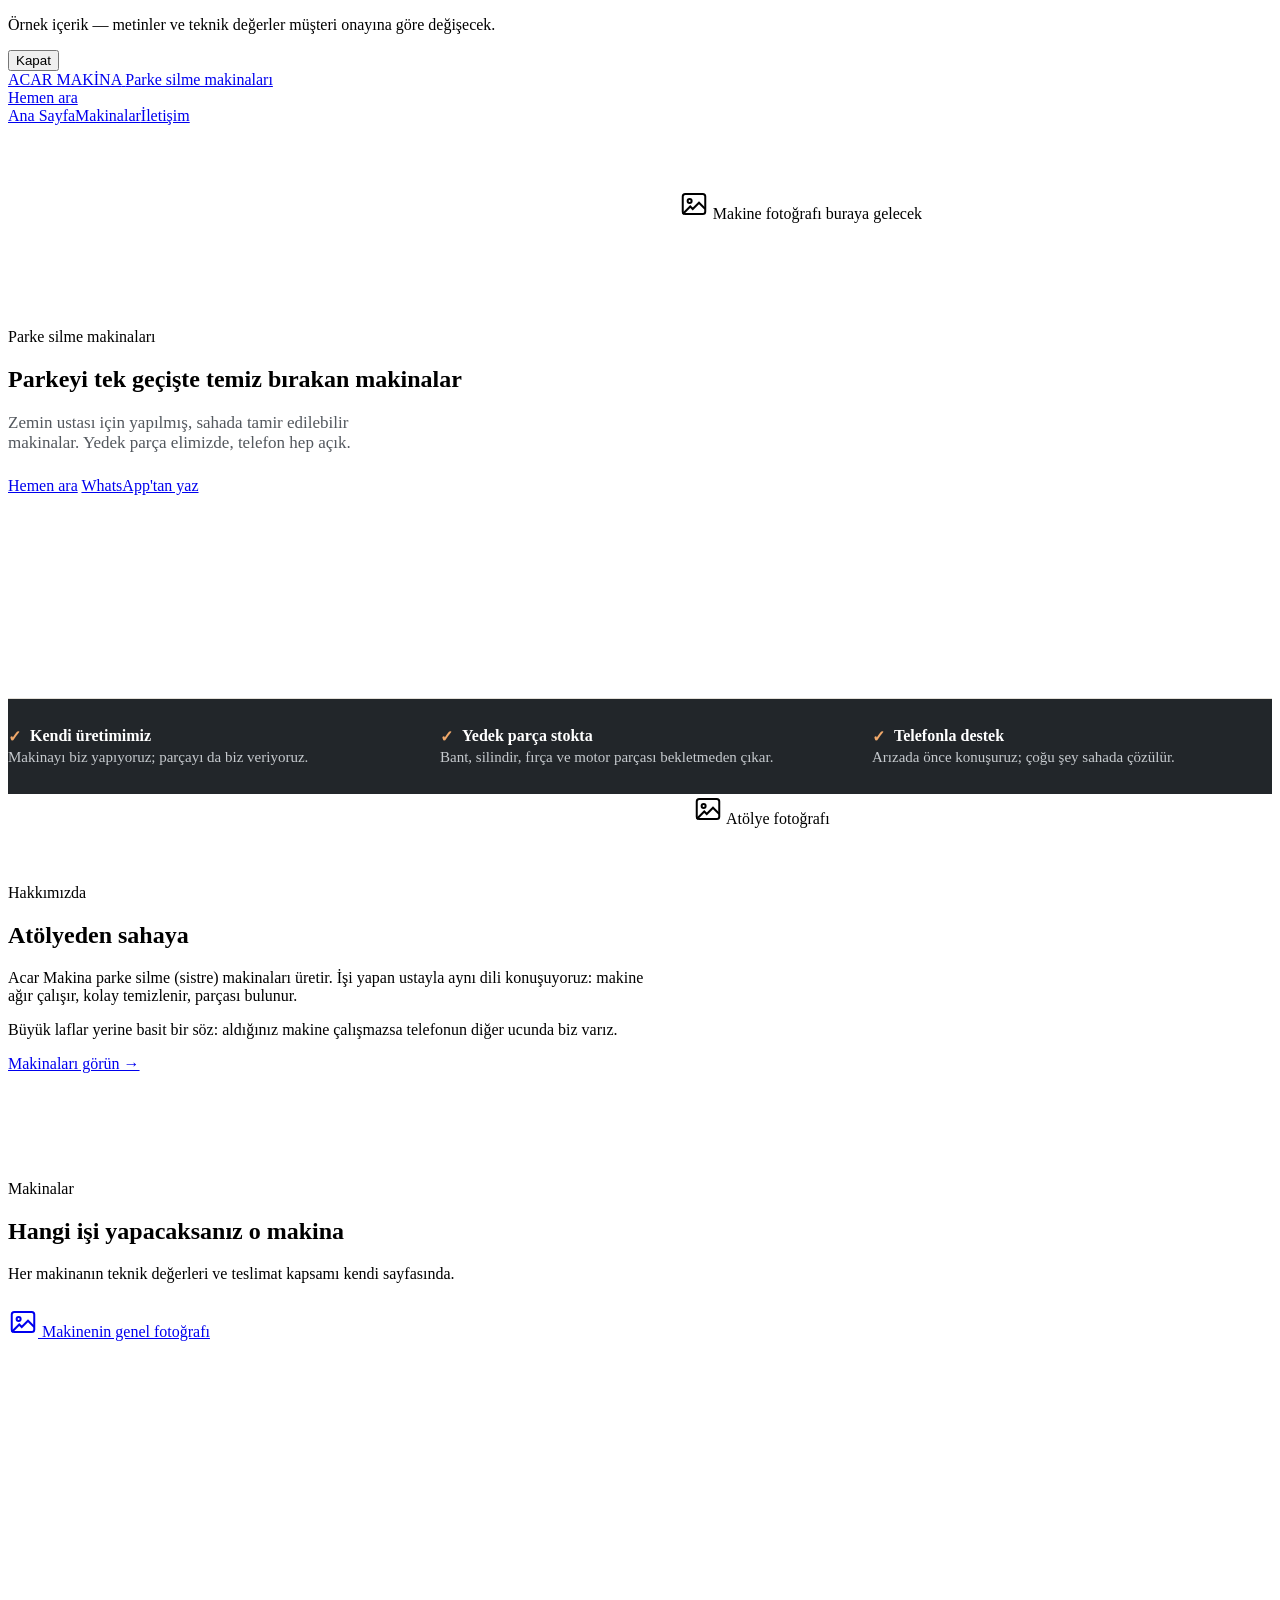
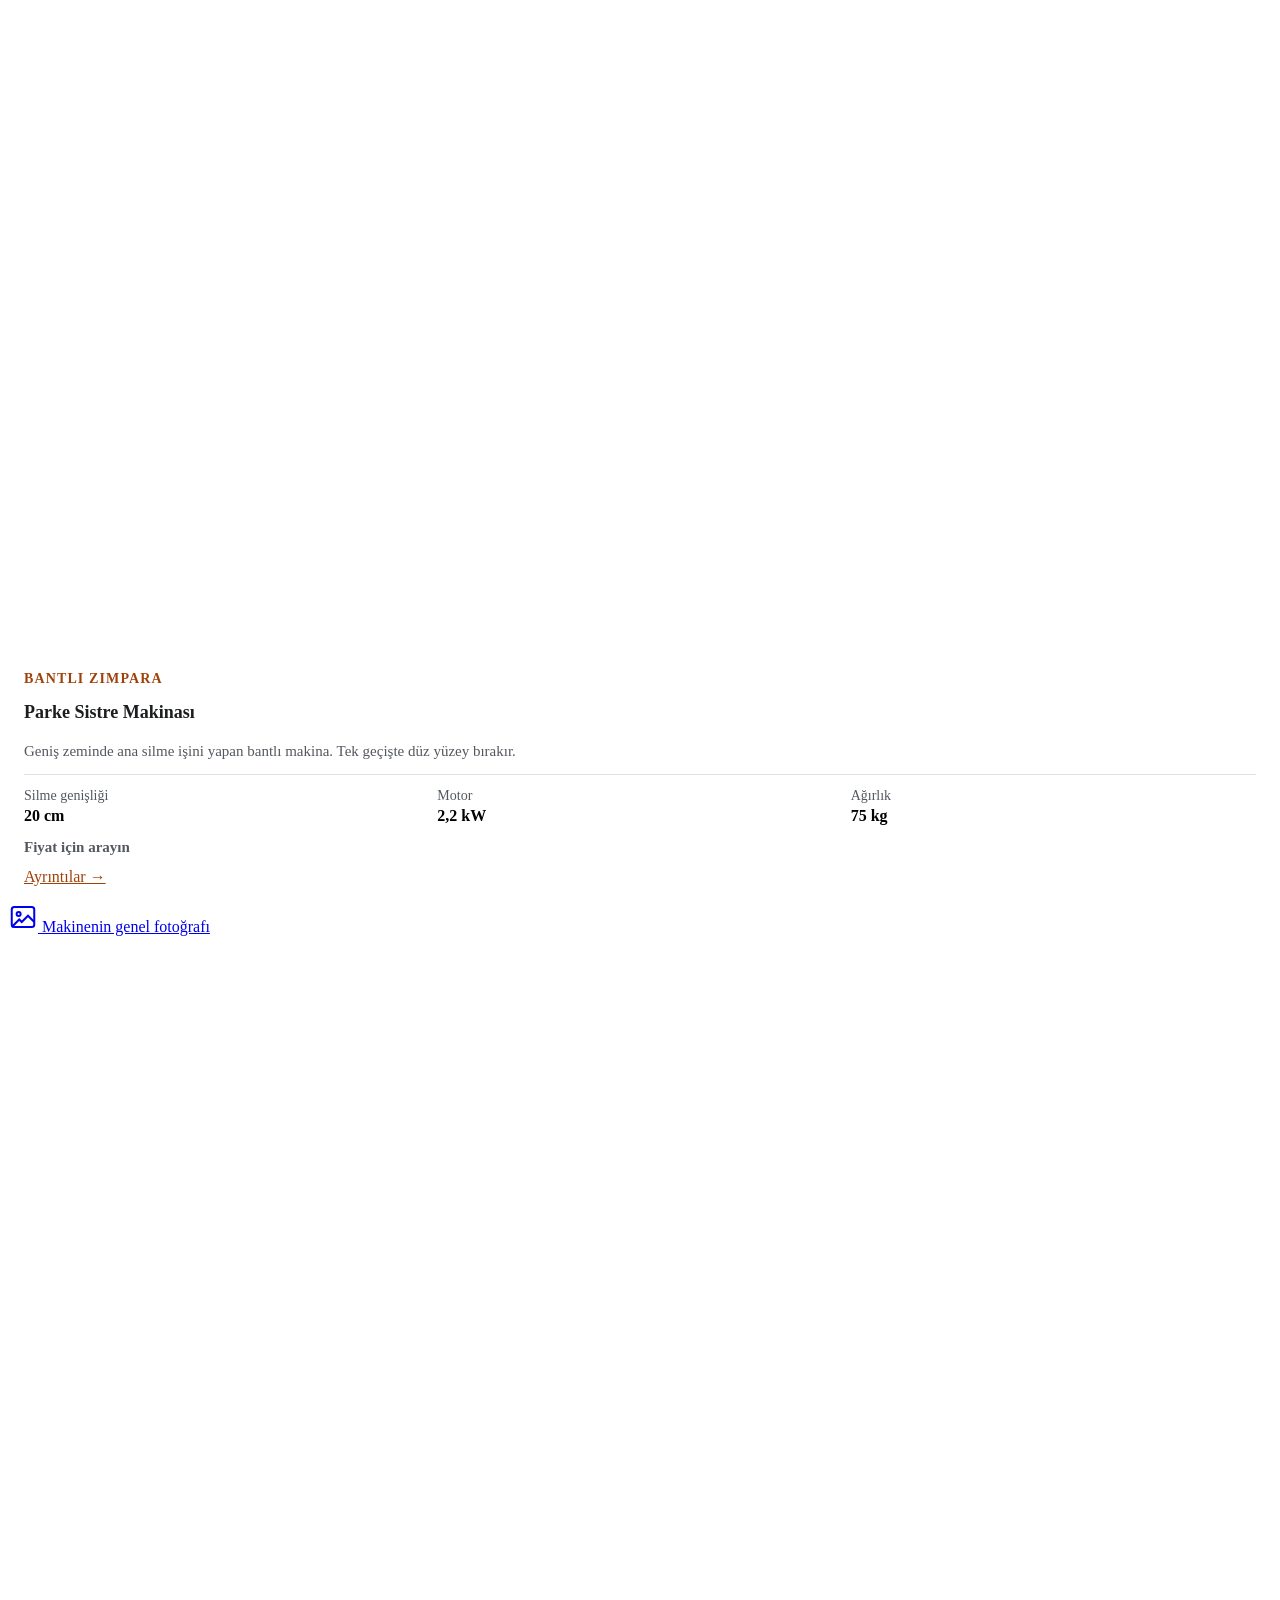
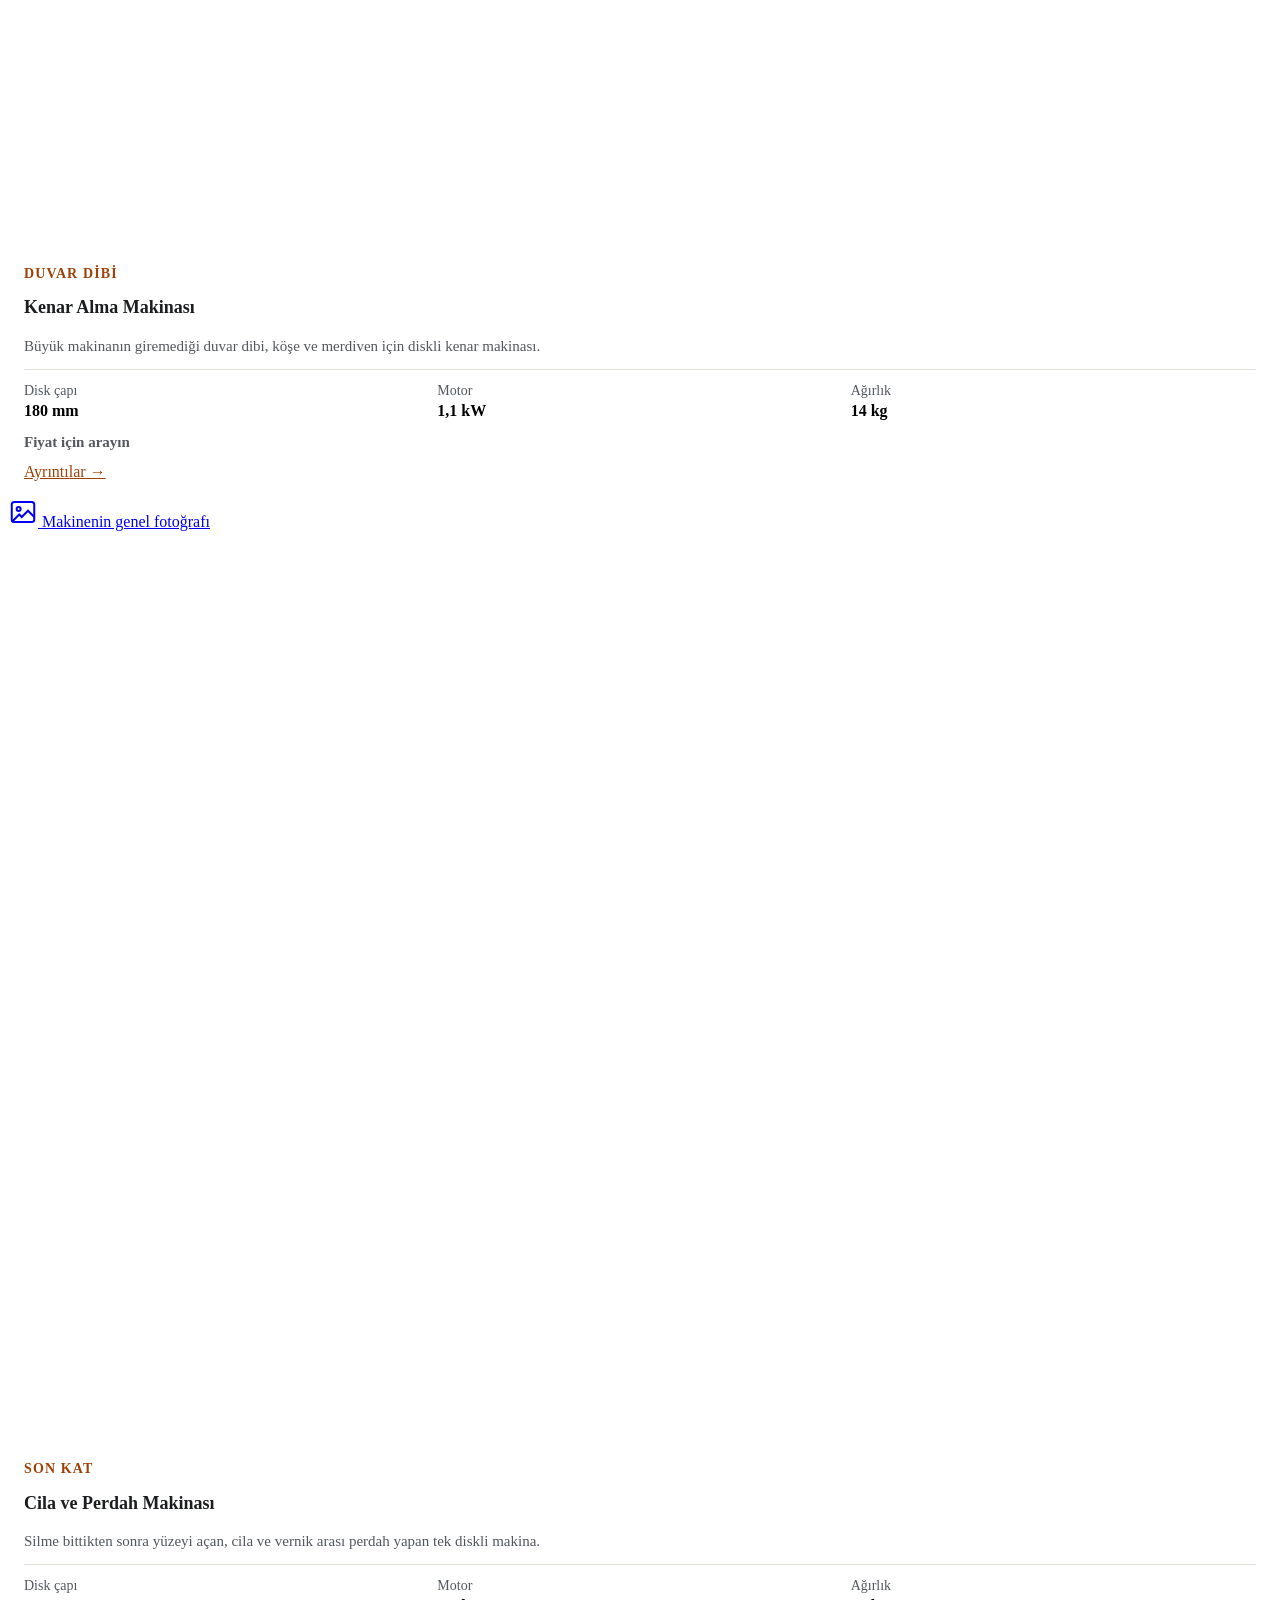
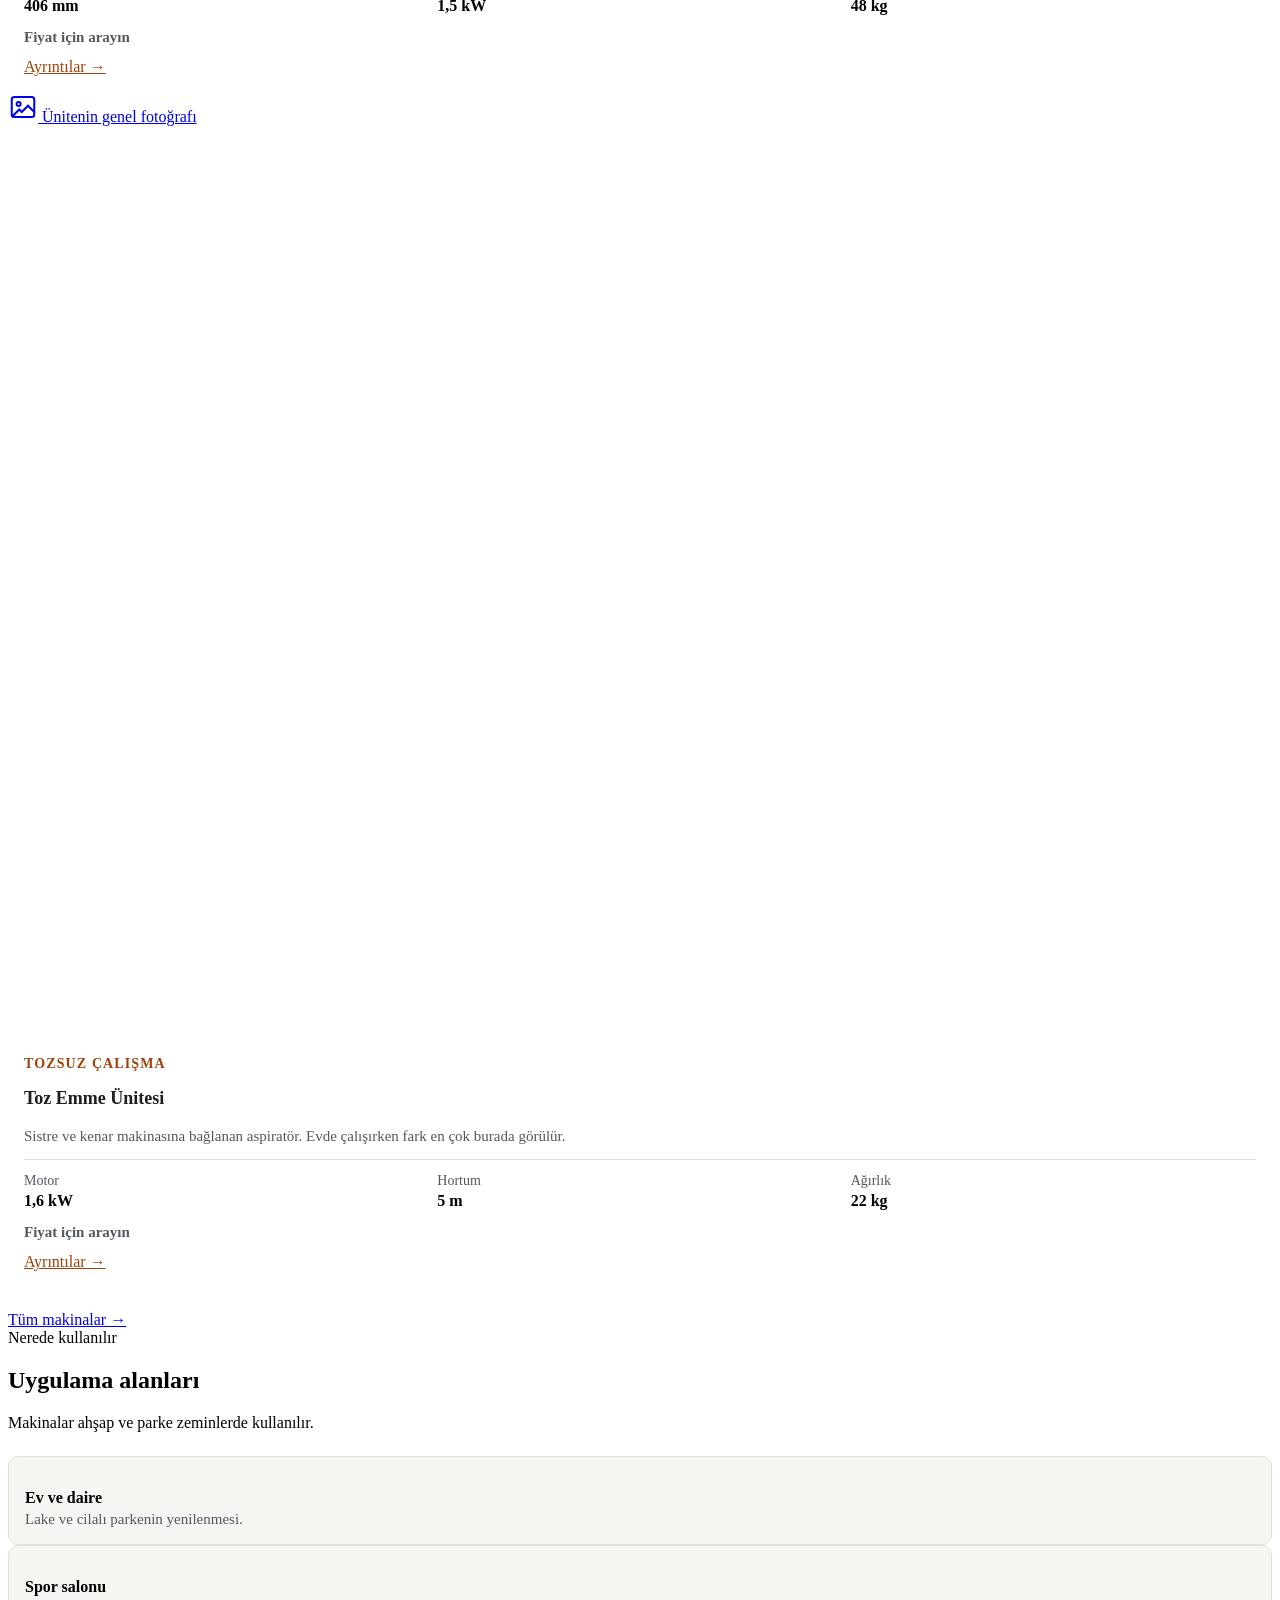
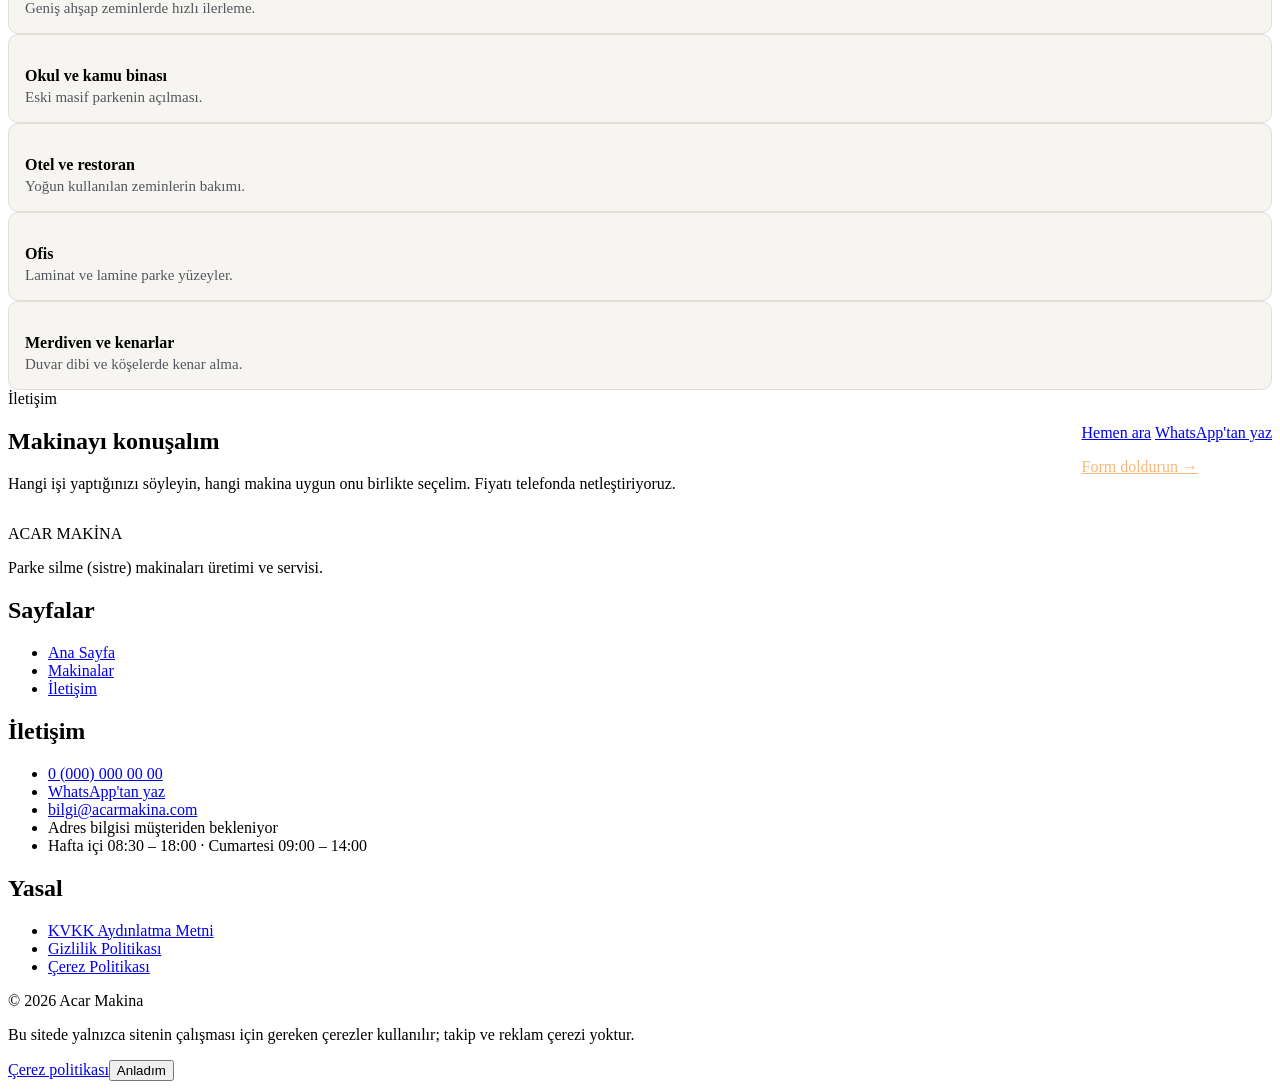
==== index.html @ 5d9ea03e "Acar Makina tanitim sitesi - ilk onizleme" ====
<!DOCTYPE html><html lang="tr"> <head><meta charset="utf-8"><meta name="viewport" content="width=device-width, initial-scale=1"><title>Parke Silme (Sistre) Makinaları | Acar Makina</title><meta name="description" content="Acar Makina parke silme, kenar alma ve cila makinaları üretir. Makinaları görün, teklif için arayın."><link rel="canonical" href="https://demirselman58.github.io/acar-onizleme/"><meta name="theme-color" content="#22262a"><meta name="robots" content="noindex, nofollow"><meta property="og:type" content="website"><meta property="og:site_name" content="Acar Makina"><meta property="og:title" content="Parke Silme (Sistre) Makinaları | Acar Makina"><meta property="og:description" content="Acar Makina parke silme, kenar alma ve cila makinaları üretir. Makinaları görün, teklif için arayın."><meta property="og:url" content="https://demirselman58.github.io/acar-onizleme/"><meta property="og:locale" content="tr_TR"><meta property="og:image" content="https://demirselman58.github.io/acar-onizleme/gorseller/og-acar-makina.png"><meta name="twitter:card" content="summary_large_image"><style>:root{--zemin:#f6f5f2;--yuzey:#ffffff;--metin:#1b1d1f;--metin-soluk:#53585e;--koyu:#22262a;--koyu-acik:#343a40;--aksan:#c25511;--aksan-koyu:#9e4209;--cizgi:#e3dfd8;--yer-tutucu:#e8e5df;--yer-tutucu-metin:#8b8780;--yazi-govde:system-ui, -apple-system, 'Segoe UI', Roboto, 'Helvetica Neue', Arial, sans-serif;--yazi-baslik:system-ui, -apple-system, 'Segoe UI', Roboto, 'Helvetica Neue', Arial, sans-serif;--yazi-boyut:16px;--yuvarlatma:10px}</style><link rel="stylesheet" href="/acar-onizleme/_astro/iletisim.CHczT031.css">
<style>.hero[data-astro-cid-j7pv25f6]{background:var(--yuzey);border-bottom:1px solid var(--cizgi)}.hero__ic[data-astro-cid-j7pv25f6]{display:grid;gap:24px;padding-block:32px}.hero__metin[data-astro-cid-j7pv25f6]{align-self:center}.hero__aciklama[data-astro-cid-j7pv25f6]{font-size:1.0625rem;color:var(--metin-soluk);max-width:46ch;margin-bottom:24px}@media(min-width:860px){.hero__ic[data-astro-cid-j7pv25f6]{grid-template-columns:1.05fr 1fr;gap:48px;padding-block:64px;align-items:center}}.guven[data-astro-cid-j7pv25f6]{background:var(--koyu);color:#fff}.guven__ic[data-astro-cid-j7pv25f6]{display:grid;gap:20px;padding-block:28px}@media(min-width:760px){.guven__ic[data-astro-cid-j7pv25f6]{grid-template-columns:repeat(3,1fr);gap:32px}}.guven__oge[data-astro-cid-j7pv25f6] p[data-astro-cid-j7pv25f6]{margin:0;font-size:.9375rem;color:#c6cace}.guven__baslik[data-astro-cid-j7pv25f6]{font-size:1rem;margin:0 0 4px;color:#fff;padding-left:22px;position:relative}.guven__baslik[data-astro-cid-j7pv25f6]:before{content:"✓";position:absolute;left:0;color:#f0a86a}.hakkimizda[data-astro-cid-j7pv25f6]{display:grid;gap:24px}@media(min-width:860px){.hakkimizda[data-astro-cid-j7pv25f6]{grid-template-columns:1.1fr 1fr;gap:48px;align-items:center}}.bolum__izgara[data-astro-cid-j7pv25f6]{margin-top:24px}.bolum__alt-link[data-astro-cid-j7pv25f6]{margin-top:24px;margin-bottom:0}.uygulama__oge[data-astro-cid-j7pv25f6]{background:var(--zemin);border:1px solid var(--cizgi);border-radius:var(--yuvarlatma);padding:16px}.uygulama__oge[data-astro-cid-j7pv25f6] h3[data-astro-cid-j7pv25f6]{font-size:1rem;margin-bottom:4px}.uygulama__oge[data-astro-cid-j7pv25f6] p[data-astro-cid-j7pv25f6]{margin:0;font-size:.9375rem;color:var(--metin-soluk)}.iletisim-blok[data-astro-cid-j7pv25f6]{display:grid;gap:24px}@media(min-width:860px){.iletisim-blok[data-astro-cid-j7pv25f6]{grid-template-columns:1fr auto;gap:40px;align-items:center}}.iletisim-blok__form[data-astro-cid-j7pv25f6]{margin:16px 0 0}.iletisim-blok__form[data-astro-cid-j7pv25f6] .metin-link[data-astro-cid-j7pv25f6]{color:#f6b87c}
.urun-kart[data-astro-cid-xjtlphgg]{display:flex;flex-direction:column;height:100%}.urun-kart__baglanti[data-astro-cid-xjtlphgg]{display:block}.urun-kart__gorsel[data-astro-cid-xjtlphgg]{border-radius:0}.urun-kart__ic[data-astro-cid-xjtlphgg]{display:flex;flex-direction:column;flex:1;padding:16px}.urun-kart__etiket[data-astro-cid-xjtlphgg]{margin:0 0 4px;font-size:.875rem;font-weight:700;letter-spacing:.08em;text-transform:uppercase;color:var(--aksan-koyu)}.urun-kart__ad[data-astro-cid-xjtlphgg]{font-size:1.125rem;margin:0 0 8px}.urun-kart__ad[data-astro-cid-xjtlphgg] a[data-astro-cid-xjtlphgg]{display:inline-flex;align-items:center;min-height:44px;color:var(--metin);text-decoration:none}.urun-kart__ad[data-astro-cid-xjtlphgg] a[data-astro-cid-xjtlphgg]:hover{color:var(--aksan-koyu)}.urun-kart__ozet[data-astro-cid-xjtlphgg]{font-size:.9375rem;color:var(--metin-soluk);margin:0 0 14px}.urun-kart__degerler[data-astro-cid-xjtlphgg]{display:grid;grid-template-columns:repeat(3,1fr);gap:8px;margin:0 0 14px;padding-top:12px;border-top:1px solid var(--cizgi)}.urun-kart__degerler[data-astro-cid-xjtlphgg] dt[data-astro-cid-xjtlphgg]{font-size:.875rem;color:var(--metin-soluk);line-height:1.3}.urun-kart__degerler[data-astro-cid-xjtlphgg] dd[data-astro-cid-xjtlphgg]{margin:2px 0 0;font-size:1rem;font-weight:700}.urun-kart__fiyat[data-astro-cid-xjtlphgg]{margin:0 0 12px;font-size:.9375rem;font-weight:700;color:var(--metin-soluk)}.urun-kart__detay[data-astro-cid-xjtlphgg]{margin-top:auto;align-self:flex-start;color:var(--aksan-koyu)}
</style></head> <body> <div class="onizleme" id="onizleme-uyarisi" data-astro-cid-flmsglvj><div class="kutu onizleme__ic" data-astro-cid-flmsglvj><p data-astro-cid-flmsglvj>Örnek içerik — metinler ve teknik değerler müşteri onayına göre değişecek.</p><button type="button" class="onizleme__kapat" aria-label="Uyarıyı kapat" data-kapat data-astro-cid-flmsglvj>Kapat</button></div></div><script type="module">const e=document.getElementById("onizleme-uyarisi");e?.querySelector("[data-kapat]")?.addEventListener("click",()=>e.remove());</script> <header class="ust" data-astro-cid-lsjderui> <div class="kutu ust__ic" data-astro-cid-lsjderui> <a class="marka" href="/acar-onizleme/" data-astro-cid-lsjderui> <span class="marka__ad" data-astro-cid-lsjderui>ACAR MAKİNA</span> <span class="marka__alt" data-astro-cid-lsjderui>Parke silme makinaları</span> </a> <div class="ust__cta" data-astro-cid-lsjderui> <a class="btn btn--birincil btn--kucuk" href="tel:+900000000000">Hemen ara</a> </div> <nav class="gezinme" aria-label="Menü" data-astro-cid-lsjderui> <a href="/acar-onizleme/" class="gezinme__link gezinme__link--aktif" aria-current="page" data-astro-cid-lsjderui>Ana Sayfa</a><a href="/acar-onizleme/urunler/" class="gezinme__link" data-astro-cid-lsjderui>Makinalar</a><a href="/acar-onizleme/iletisim/" class="gezinme__link" data-astro-cid-lsjderui>İletişim</a> </nav> </div> </header>  <main id="icerik">   <section class="hero" data-astro-cid-j7pv25f6> <div class="kutu hero__ic" data-astro-cid-j7pv25f6> <div class="hero__metin" data-astro-cid-j7pv25f6> <span class="ust-etiket" data-astro-cid-j7pv25f6>Parke silme makinaları</span> <h1 data-astro-cid-j7pv25f6>Parkeyi tek geçişte temiz bırakan makinalar</h1> <p class="hero__aciklama" data-astro-cid-j7pv25f6>Zemin ustası için yapılmış, sahada tamir edilebilir makinalar. Yedek parça elimizde, telefon hep açık.</p> <div class="btn-grup" data-astro-cid-j7pv25f6> <a class="btn btn--birincil" href="tel:+900000000000">Hemen ara</a> <a class="btn btn--ikincil" href="https://wa.me/900000000000?text=Merhaba%2C%20makinalar%20hakk%C4%B1nda%20bilgi%20almak%20istiyorum." target="_blank" rel="noopener noreferrer">WhatsApp&#39;tan yaz</a> </div> </div> <div class="gorsel-cerceve hero__gorsel" style="aspect-ratio: 4 / 3;"> <div class="yer-tutucu" role="img" aria-label="Acar Makina parke silme makinası"> <svg width="30" height="30" viewBox="0 0 24 24" fill="none" stroke="currentColor" stroke-width="1.6" aria-hidden="true"> <rect x="3" y="4" width="18" height="16" rx="2"></rect> <circle cx="8.5" cy="9.5" r="1.6"></circle> <path d="M21 16l-5-5-5 5-2-2-6 6"></path> </svg> <span>Makine fotoğrafı buraya gelecek</span> </div> </div> </div> </section>  <section class="guven" data-astro-cid-j7pv25f6> <div class="kutu guven__ic" data-astro-cid-j7pv25f6> <div class="guven__oge" data-astro-cid-j7pv25f6> <h2 class="guven__baslik" data-astro-cid-j7pv25f6>Kendi üretimimiz</h2> <p data-astro-cid-j7pv25f6>Makinayı biz yapıyoruz; parçayı da biz veriyoruz.</p> </div><div class="guven__oge" data-astro-cid-j7pv25f6> <h2 class="guven__baslik" data-astro-cid-j7pv25f6>Yedek parça stokta</h2> <p data-astro-cid-j7pv25f6>Bant, silindir, fırça ve motor parçası bekletmeden çıkar.</p> </div><div class="guven__oge" data-astro-cid-j7pv25f6> <h2 class="guven__baslik" data-astro-cid-j7pv25f6>Telefonla destek</h2> <p data-astro-cid-j7pv25f6>Arızada önce konuşuruz; çoğu şey sahada çözülür.</p> </div> </div> </section>  <section class="bolum bolum--yuzey" id="hakkimizda" data-astro-cid-j7pv25f6> <div class="kutu hakkimizda" data-astro-cid-j7pv25f6> <div data-astro-cid-j7pv25f6> <span class="ust-etiket" data-astro-cid-j7pv25f6>Hakkımızda</span> <h2 data-astro-cid-j7pv25f6>Atölyeden sahaya</h2> <p class="bolum-metin" data-astro-cid-j7pv25f6>Acar Makina parke silme (sistre) makinaları üretir. İşi yapan ustayla aynı dili konuşuyoruz: makine ağır çalışır, kolay temizlenir, parçası bulunur.</p><p class="bolum-metin" data-astro-cid-j7pv25f6>Büyük laflar yerine basit bir söz: aldığınız makine çalışmazsa telefonun diğer ucunda biz varız.</p> <p data-astro-cid-j7pv25f6><a class="metin-link" href="/acar-onizleme/urunler/" data-astro-cid-j7pv25f6>Makinaları görün →</a></p> </div> <div class="gorsel-cerceve " style="aspect-ratio: 3 / 2;"> <div class="yer-tutucu" role="img" aria-label="Acar Makina atölyesi"> <svg width="30" height="30" viewBox="0 0 24 24" fill="none" stroke="currentColor" stroke-width="1.6" aria-hidden="true"> <rect x="3" y="4" width="18" height="16" rx="2"></rect> <circle cx="8.5" cy="9.5" r="1.6"></circle> <path d="M21 16l-5-5-5 5-2-2-6 6"></path> </svg> <span>Atölye fotoğrafı</span> </div> </div> </div> </section>  <section class="bolum" id="makinalar" data-astro-cid-j7pv25f6> <div class="kutu" data-astro-cid-j7pv25f6> <span class="ust-etiket" data-astro-cid-j7pv25f6>Makinalar</span> <h2 data-astro-cid-j7pv25f6>Hangi işi yapacaksanız o makina</h2> <p class="bolum-metin" data-astro-cid-j7pv25f6>Her makinanın teknik değerleri ve teslimat kapsamı kendi sayfasında.</p> <div class="izgara izgara--3 bolum__izgara" data-astro-cid-j7pv25f6> <article class="kart urun-kart" data-astro-cid-xjtlphgg> <a class="urun-kart__baglanti" href="/acar-onizleme/urunler/parke-sistre-makinasi/" aria-label="Parke Sistre Makinası — Ayrıntılar" data-astro-cid-xjtlphgg> <div class="gorsel-cerceve urun-kart__gorsel" style="aspect-ratio: 4 / 3;"> <div class="yer-tutucu" role="img" aria-label="Parke sistre makinası genel görünüm"> <svg width="30" height="30" viewBox="0 0 24 24" fill="none" stroke="currentColor" stroke-width="1.6" aria-hidden="true"> <rect x="3" y="4" width="18" height="16" rx="2"></rect> <circle cx="8.5" cy="9.5" r="1.6"></circle> <path d="M21 16l-5-5-5 5-2-2-6 6"></path> </svg> <span>Makinenin genel fotoğrafı</span> </div> </div> </a> <div class="urun-kart__ic" data-astro-cid-xjtlphgg> <p class="urun-kart__etiket" data-astro-cid-xjtlphgg>Bantlı zımpara</p> <h3 class="urun-kart__ad" data-astro-cid-xjtlphgg> <a href="/acar-onizleme/urunler/parke-sistre-makinasi/" data-astro-cid-xjtlphgg>Parke Sistre Makinası</a> </h3> <p class="urun-kart__ozet" data-astro-cid-xjtlphgg>Geniş zeminde ana silme işini yapan bantlı makina. Tek geçişte düz yüzey bırakır.</p> <dl class="urun-kart__degerler" data-astro-cid-xjtlphgg> <div data-astro-cid-xjtlphgg> <dt data-astro-cid-xjtlphgg>Silme genişliği</dt> <dd data-astro-cid-xjtlphgg>20 cm</dd> </div><div data-astro-cid-xjtlphgg> <dt data-astro-cid-xjtlphgg>Motor</dt> <dd data-astro-cid-xjtlphgg>2,2 kW</dd> </div><div data-astro-cid-xjtlphgg> <dt data-astro-cid-xjtlphgg>Ağırlık</dt> <dd data-astro-cid-xjtlphgg>75 kg</dd> </div> </dl> <p class="urun-kart__fiyat" data-astro-cid-xjtlphgg> Fiyat için arayın </p> <a class="metin-link urun-kart__detay" href="/acar-onizleme/urunler/parke-sistre-makinasi/" data-astro-cid-xjtlphgg>Ayrıntılar →</a> </div> </article> <article class="kart urun-kart" data-astro-cid-xjtlphgg> <a class="urun-kart__baglanti" href="/acar-onizleme/urunler/kenar-alma-makinasi/" aria-label="Kenar Alma Makinası — Ayrıntılar" data-astro-cid-xjtlphgg> <div class="gorsel-cerceve urun-kart__gorsel" style="aspect-ratio: 4 / 3;"> <div class="yer-tutucu" role="img" aria-label="Kenar alma makinası genel görünüm"> <svg width="30" height="30" viewBox="0 0 24 24" fill="none" stroke="currentColor" stroke-width="1.6" aria-hidden="true"> <rect x="3" y="4" width="18" height="16" rx="2"></rect> <circle cx="8.5" cy="9.5" r="1.6"></circle> <path d="M21 16l-5-5-5 5-2-2-6 6"></path> </svg> <span>Makinenin genel fotoğrafı</span> </div> </div> </a> <div class="urun-kart__ic" data-astro-cid-xjtlphgg> <p class="urun-kart__etiket" data-astro-cid-xjtlphgg>Duvar dibi</p> <h3 class="urun-kart__ad" data-astro-cid-xjtlphgg> <a href="/acar-onizleme/urunler/kenar-alma-makinasi/" data-astro-cid-xjtlphgg>Kenar Alma Makinası</a> </h3> <p class="urun-kart__ozet" data-astro-cid-xjtlphgg>Büyük makinanın giremediği duvar dibi, köşe ve merdiven için diskli kenar makinası.</p> <dl class="urun-kart__degerler" data-astro-cid-xjtlphgg> <div data-astro-cid-xjtlphgg> <dt data-astro-cid-xjtlphgg>Disk çapı</dt> <dd data-astro-cid-xjtlphgg>180 mm</dd> </div><div data-astro-cid-xjtlphgg> <dt data-astro-cid-xjtlphgg>Motor</dt> <dd data-astro-cid-xjtlphgg>1,1 kW</dd> </div><div data-astro-cid-xjtlphgg> <dt data-astro-cid-xjtlphgg>Ağırlık</dt> <dd data-astro-cid-xjtlphgg>14 kg</dd> </div> </dl> <p class="urun-kart__fiyat" data-astro-cid-xjtlphgg> Fiyat için arayın </p> <a class="metin-link urun-kart__detay" href="/acar-onizleme/urunler/kenar-alma-makinasi/" data-astro-cid-xjtlphgg>Ayrıntılar →</a> </div> </article> <article class="kart urun-kart" data-astro-cid-xjtlphgg> <a class="urun-kart__baglanti" href="/acar-onizleme/urunler/cila-perdah-makinasi/" aria-label="Cila ve Perdah Makinası — Ayrıntılar" data-astro-cid-xjtlphgg> <div class="gorsel-cerceve urun-kart__gorsel" style="aspect-ratio: 4 / 3;"> <div class="yer-tutucu" role="img" aria-label="Cila ve perdah makinası genel görünüm"> <svg width="30" height="30" viewBox="0 0 24 24" fill="none" stroke="currentColor" stroke-width="1.6" aria-hidden="true"> <rect x="3" y="4" width="18" height="16" rx="2"></rect> <circle cx="8.5" cy="9.5" r="1.6"></circle> <path d="M21 16l-5-5-5 5-2-2-6 6"></path> </svg> <span>Makinenin genel fotoğrafı</span> </div> </div> </a> <div class="urun-kart__ic" data-astro-cid-xjtlphgg> <p class="urun-kart__etiket" data-astro-cid-xjtlphgg>Son kat</p> <h3 class="urun-kart__ad" data-astro-cid-xjtlphgg> <a href="/acar-onizleme/urunler/cila-perdah-makinasi/" data-astro-cid-xjtlphgg>Cila ve Perdah Makinası</a> </h3> <p class="urun-kart__ozet" data-astro-cid-xjtlphgg>Silme bittikten sonra yüzeyi açan, cila ve vernik arası perdah yapan tek diskli makina.</p> <dl class="urun-kart__degerler" data-astro-cid-xjtlphgg> <div data-astro-cid-xjtlphgg> <dt data-astro-cid-xjtlphgg>Disk çapı</dt> <dd data-astro-cid-xjtlphgg>406 mm</dd> </div><div data-astro-cid-xjtlphgg> <dt data-astro-cid-xjtlphgg>Motor</dt> <dd data-astro-cid-xjtlphgg>1,5 kW</dd> </div><div data-astro-cid-xjtlphgg> <dt data-astro-cid-xjtlphgg>Ağırlık</dt> <dd data-astro-cid-xjtlphgg>48 kg</dd> </div> </dl> <p class="urun-kart__fiyat" data-astro-cid-xjtlphgg> Fiyat için arayın </p> <a class="metin-link urun-kart__detay" href="/acar-onizleme/urunler/cila-perdah-makinasi/" data-astro-cid-xjtlphgg>Ayrıntılar →</a> </div> </article> <article class="kart urun-kart" data-astro-cid-xjtlphgg> <a class="urun-kart__baglanti" href="/acar-onizleme/urunler/toz-emme-unitesi/" aria-label="Toz Emme Ünitesi — Ayrıntılar" data-astro-cid-xjtlphgg> <div class="gorsel-cerceve urun-kart__gorsel" style="aspect-ratio: 4 / 3;"> <div class="yer-tutucu" role="img" aria-label="Toz emme ünitesi genel görünüm"> <svg width="30" height="30" viewBox="0 0 24 24" fill="none" stroke="currentColor" stroke-width="1.6" aria-hidden="true"> <rect x="3" y="4" width="18" height="16" rx="2"></rect> <circle cx="8.5" cy="9.5" r="1.6"></circle> <path d="M21 16l-5-5-5 5-2-2-6 6"></path> </svg> <span>Ünitenin genel fotoğrafı</span> </div> </div> </a> <div class="urun-kart__ic" data-astro-cid-xjtlphgg> <p class="urun-kart__etiket" data-astro-cid-xjtlphgg>Tozsuz çalışma</p> <h3 class="urun-kart__ad" data-astro-cid-xjtlphgg> <a href="/acar-onizleme/urunler/toz-emme-unitesi/" data-astro-cid-xjtlphgg>Toz Emme Ünitesi</a> </h3> <p class="urun-kart__ozet" data-astro-cid-xjtlphgg>Sistre ve kenar makinasına bağlanan aspiratör. Evde çalışırken fark en çok burada görülür.</p> <dl class="urun-kart__degerler" data-astro-cid-xjtlphgg> <div data-astro-cid-xjtlphgg> <dt data-astro-cid-xjtlphgg>Motor</dt> <dd data-astro-cid-xjtlphgg>1,6 kW</dd> </div><div data-astro-cid-xjtlphgg> <dt data-astro-cid-xjtlphgg>Hortum</dt> <dd data-astro-cid-xjtlphgg>5 m</dd> </div><div data-astro-cid-xjtlphgg> <dt data-astro-cid-xjtlphgg>Ağırlık</dt> <dd data-astro-cid-xjtlphgg>22 kg</dd> </div> </dl> <p class="urun-kart__fiyat" data-astro-cid-xjtlphgg> Fiyat için arayın </p> <a class="metin-link urun-kart__detay" href="/acar-onizleme/urunler/toz-emme-unitesi/" data-astro-cid-xjtlphgg>Ayrıntılar →</a> </div> </article>  </div> <p class="bolum__alt-link" data-astro-cid-j7pv25f6> <a class="metin-link" href="/acar-onizleme/urunler/" data-astro-cid-j7pv25f6>Tüm makinalar →</a> </p> </div> </section>  <section class="bolum bolum--yuzey" id="uygulama" data-astro-cid-j7pv25f6> <div class="kutu" data-astro-cid-j7pv25f6> <span class="ust-etiket" data-astro-cid-j7pv25f6>Nerede kullanılır</span> <h2 data-astro-cid-j7pv25f6>Uygulama alanları</h2> <p class="bolum-metin" data-astro-cid-j7pv25f6>Makinalar ahşap ve parke zeminlerde kullanılır.</p> <div class="izgara izgara--3 bolum__izgara" data-astro-cid-j7pv25f6> <div class="uygulama__oge" data-astro-cid-j7pv25f6> <h3 data-astro-cid-j7pv25f6>Ev ve daire</h3> <p data-astro-cid-j7pv25f6>Lake ve cilalı parkenin yenilenmesi.</p> </div><div class="uygulama__oge" data-astro-cid-j7pv25f6> <h3 data-astro-cid-j7pv25f6>Spor salonu</h3> <p data-astro-cid-j7pv25f6>Geniş ahşap zeminlerde hızlı ilerleme.</p> </div><div class="uygulama__oge" data-astro-cid-j7pv25f6> <h3 data-astro-cid-j7pv25f6>Okul ve kamu binası</h3> <p data-astro-cid-j7pv25f6>Eski masif parkenin açılması.</p> </div><div class="uygulama__oge" data-astro-cid-j7pv25f6> <h3 data-astro-cid-j7pv25f6>Otel ve restoran</h3> <p data-astro-cid-j7pv25f6>Yoğun kullanılan zeminlerin bakımı.</p> </div><div class="uygulama__oge" data-astro-cid-j7pv25f6> <h3 data-astro-cid-j7pv25f6>Ofis</h3> <p data-astro-cid-j7pv25f6>Laminat ve lamine parke yüzeyler.</p> </div><div class="uygulama__oge" data-astro-cid-j7pv25f6> <h3 data-astro-cid-j7pv25f6>Merdiven ve kenarlar</h3> <p data-astro-cid-j7pv25f6>Duvar dibi ve köşelerde kenar alma.</p> </div> </div> </div> </section>  <section class="bolum bolum--koyu" id="iletisim" data-astro-cid-j7pv25f6> <div class="kutu iletisim-blok" data-astro-cid-j7pv25f6> <div data-astro-cid-j7pv25f6> <span class="ust-etiket" data-astro-cid-j7pv25f6>İletişim</span> <h2 data-astro-cid-j7pv25f6>Makinayı konuşalım</h2> <p class="bolum-metin" data-astro-cid-j7pv25f6>Hangi işi yaptığınızı söyleyin, hangi makina uygun onu birlikte seçelim. Fiyatı telefonda netleştiriyoruz.</p> </div> <div data-astro-cid-j7pv25f6> <div class="btn-grup" data-astro-cid-j7pv25f6> <a class="btn btn--birincil" href="tel:+900000000000">Hemen ara</a> <a class="btn btn--ikincil" href="https://wa.me/900000000000?text=Merhaba%2C%20makinalar%20hakk%C4%B1nda%20bilgi%20almak%20istiyorum." target="_blank" rel="noopener noreferrer">WhatsApp&#39;tan yaz</a> </div> <p class="iletisim-blok__form" data-astro-cid-j7pv25f6> <a class="metin-link" href="/acar-onizleme/iletisim/" data-astro-cid-j7pv25f6> Form doldurun →
</a> </p> </div> </div> </section>  </main> <footer class="alt" data-astro-cid-r5bpakry> <div class="kutu alt__ic" data-astro-cid-r5bpakry> <div class="alt__blok" data-astro-cid-r5bpakry> <p class="alt__marka" data-astro-cid-r5bpakry>ACAR MAKİNA</p> <p class="alt__aciklama" data-astro-cid-r5bpakry>Parke silme (sistre) makinaları üretimi ve servisi.</p> </div> <div class="alt__blok" data-astro-cid-r5bpakry> <h2 class="alt__baslik" data-astro-cid-r5bpakry>Sayfalar</h2> <ul class="alt__liste" data-astro-cid-r5bpakry> <li data-astro-cid-r5bpakry><a href="/acar-onizleme/" data-astro-cid-r5bpakry>Ana Sayfa</a></li><li data-astro-cid-r5bpakry><a href="/acar-onizleme/urunler/" data-astro-cid-r5bpakry>Makinalar</a></li><li data-astro-cid-r5bpakry><a href="/acar-onizleme/iletisim/" data-astro-cid-r5bpakry>İletişim</a></li> </ul> </div> <div class="alt__blok" data-astro-cid-r5bpakry> <h2 class="alt__baslik" data-astro-cid-r5bpakry>İletişim</h2> <ul class="alt__liste" data-astro-cid-r5bpakry> <li data-astro-cid-r5bpakry><a href="tel:+900000000000" data-astro-cid-r5bpakry>0 (000) 000 00 00</a></li> <li data-astro-cid-r5bpakry><a href="https://wa.me/900000000000?text=Merhaba%2C%20makinalar%20hakk%C4%B1nda%20bilgi%20almak%20istiyorum." target="_blank" rel="noopener noreferrer" data-astro-cid-r5bpakry>WhatsApp&#39;tan yaz</a></li> <li data-astro-cid-r5bpakry><a href="mailto:bilgi@acarmakina.com" data-astro-cid-r5bpakry>bilgi@acarmakina.com</a></li>  <li class="alt__duz" data-astro-cid-r5bpakry>Adres bilgisi müşteriden bekleniyor</li> <li class="alt__duz" data-astro-cid-r5bpakry>Hafta içi 08:30 – 18:00 · Cumartesi 09:00 – 14:00</li> </ul> </div> <div class="alt__blok" data-astro-cid-r5bpakry> <h2 class="alt__baslik" data-astro-cid-r5bpakry>Yasal</h2> <ul class="alt__liste" data-astro-cid-r5bpakry> <li data-astro-cid-r5bpakry><a href="/acar-onizleme/yasal/kvkk/" data-astro-cid-r5bpakry>KVKK Aydınlatma Metni</a></li><li data-astro-cid-r5bpakry><a href="/acar-onizleme/yasal/gizlilik/" data-astro-cid-r5bpakry>Gizlilik Politikası</a></li><li data-astro-cid-r5bpakry><a href="/acar-onizleme/yasal/cerez/" data-astro-cid-r5bpakry>Çerez Politikası</a></li> </ul> </div> </div> <div class="kutu alt__telif" data-astro-cid-r5bpakry> <p data-astro-cid-r5bpakry>© 2026 Acar Makina</p>  </div> </footer>  <div class="cerez" id="cerez-bildirimi" role="region" aria-label="Çerez bildirimi" hidden data-astro-cid-oeqzwcet><p class="cerez__metin" data-astro-cid-oeqzwcet>Bu sitede yalnızca sitenin çalışması için gereken çerezler kullanılır; takip ve reklam çerezi yoktur.</p><div class="cerez__islem" data-astro-cid-oeqzwcet><a class="cerez__link" href="/acar-onizleme/yasal/cerez/" data-astro-cid-oeqzwcet>Çerez politikası</a><button type="button" class="btn btn--birincil btn--kucuk" data-kabul data-astro-cid-oeqzwcet>Anladım</button></div></div><script type="module">const a="acar-cerez-onay",e=document.getElementById("cerez-bildirimi");if(e){let t=!1;try{t=localStorage.getItem(a)==="1"}catch{t=!1}t||(e.hidden=!1),e.querySelector("[data-kabul]")?.addEventListener("click",()=>{try{localStorage.setItem(a,"1")}catch{}e.hidden=!0})}</script> </body></html>
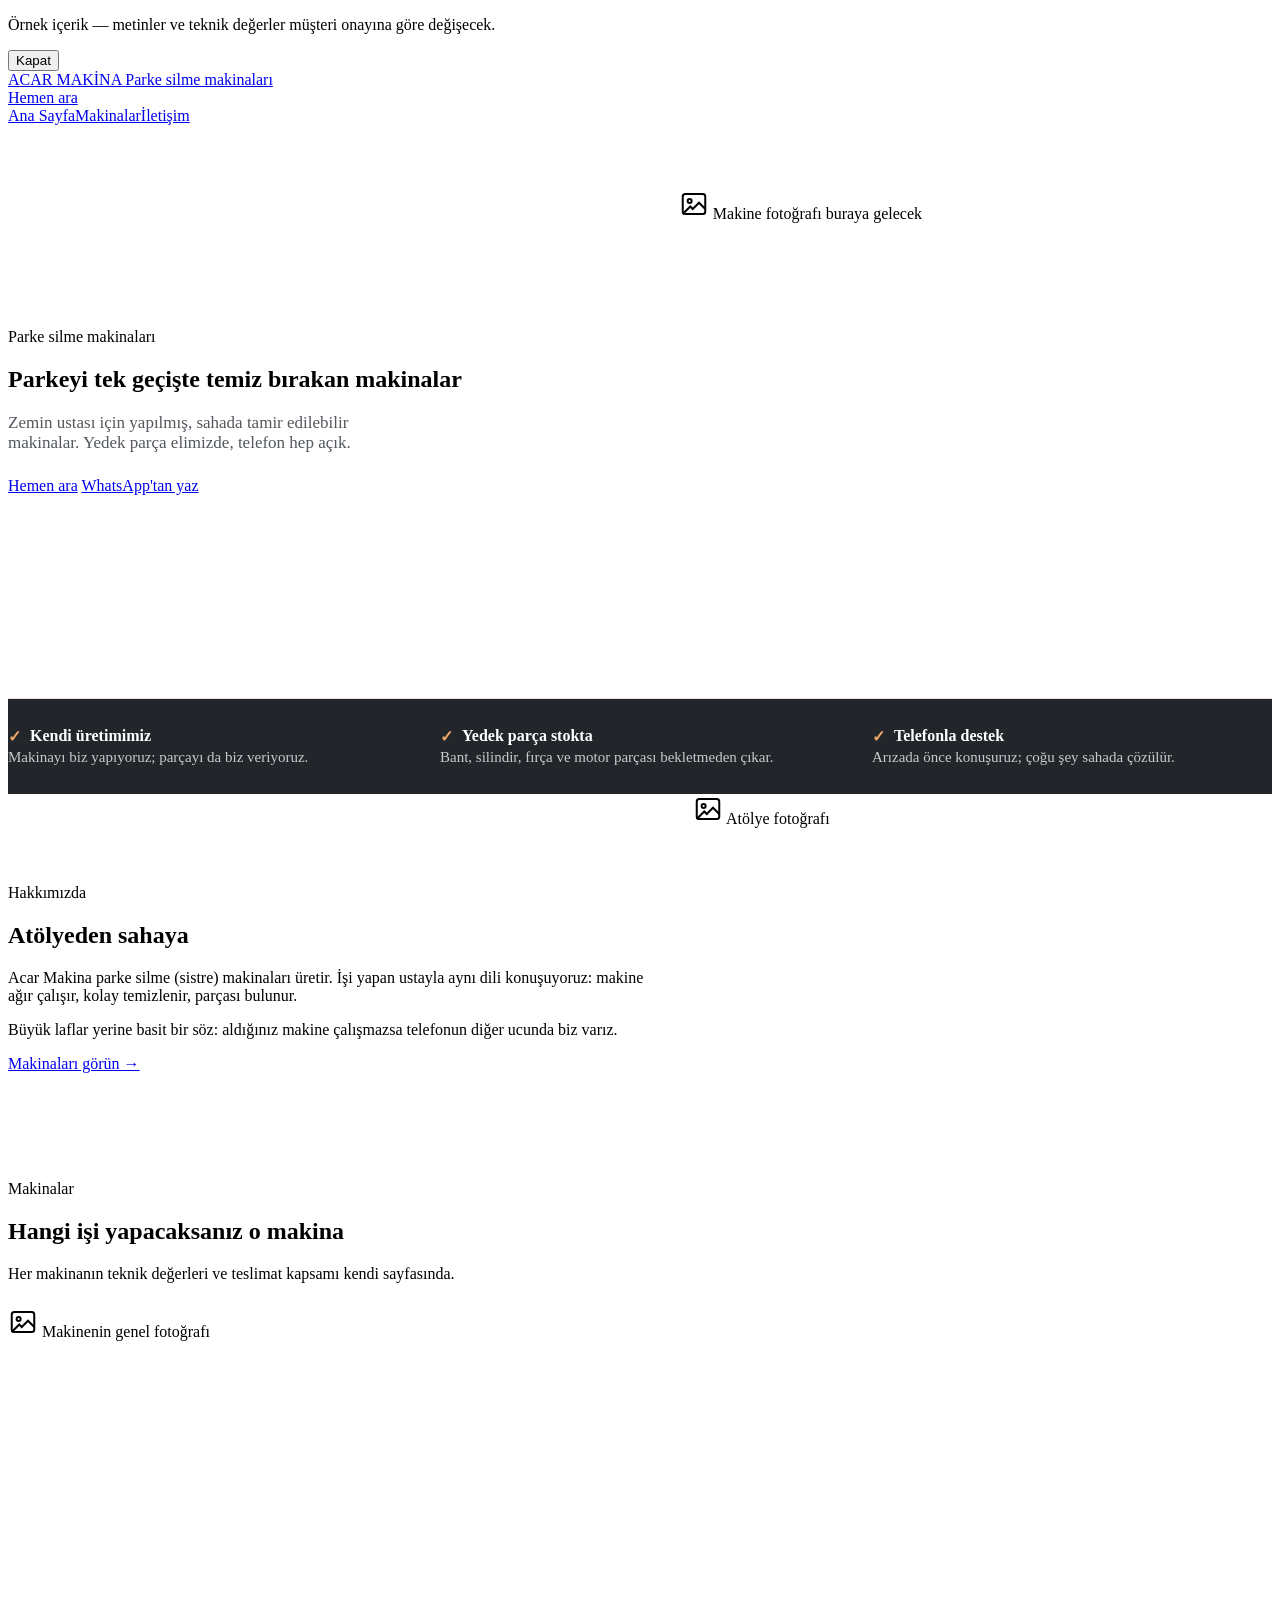
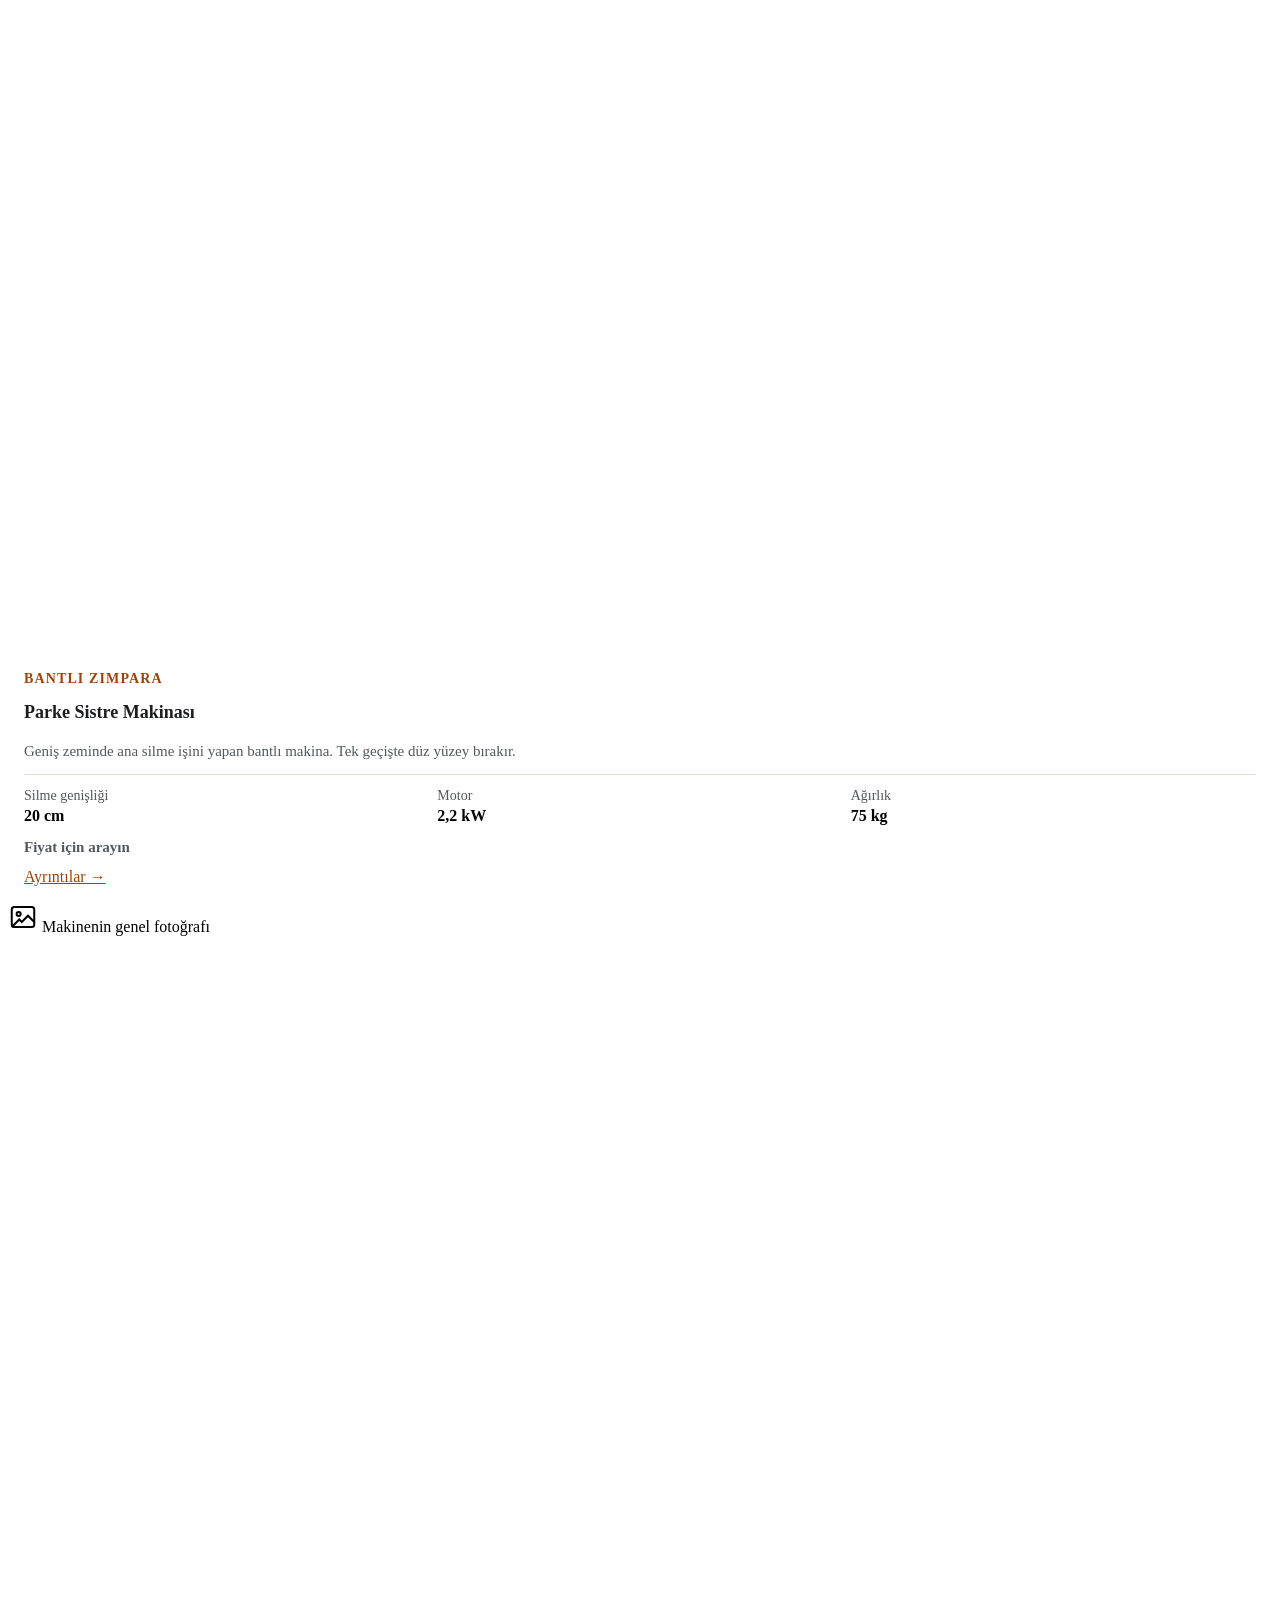
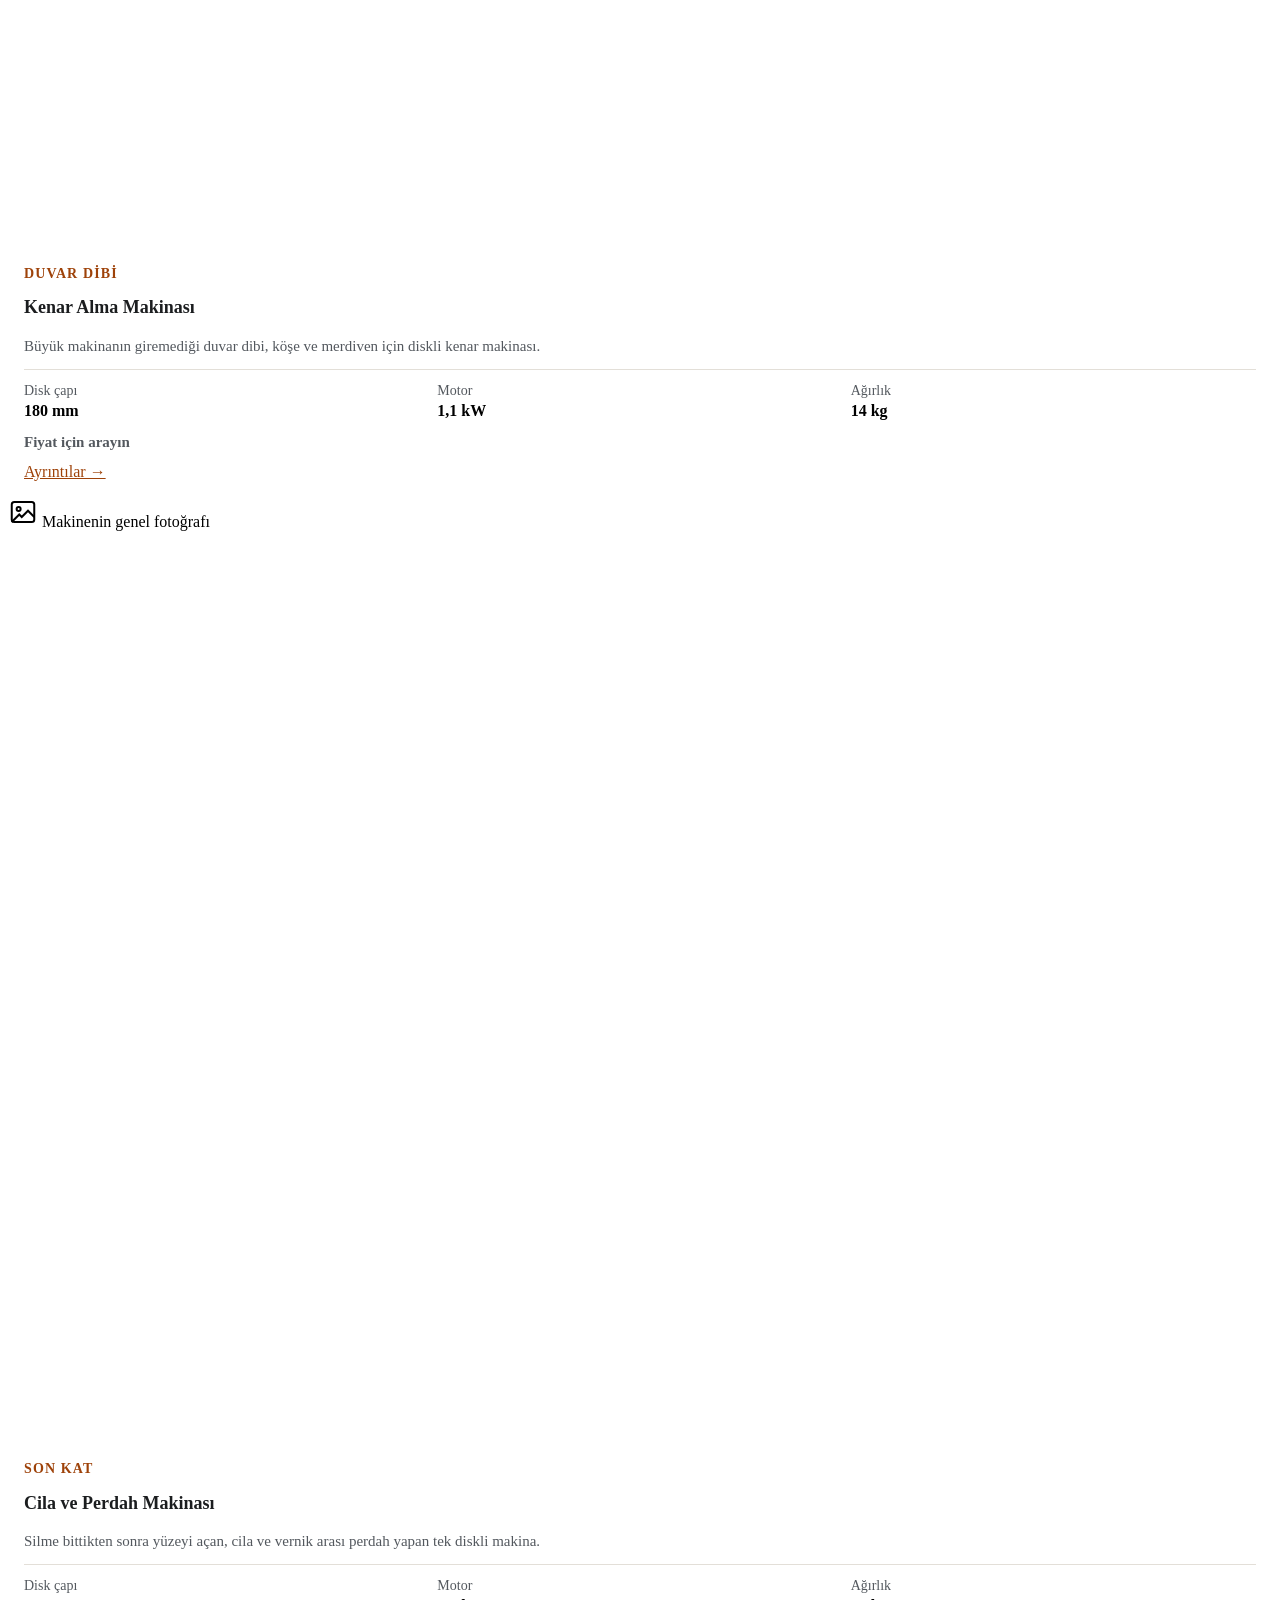
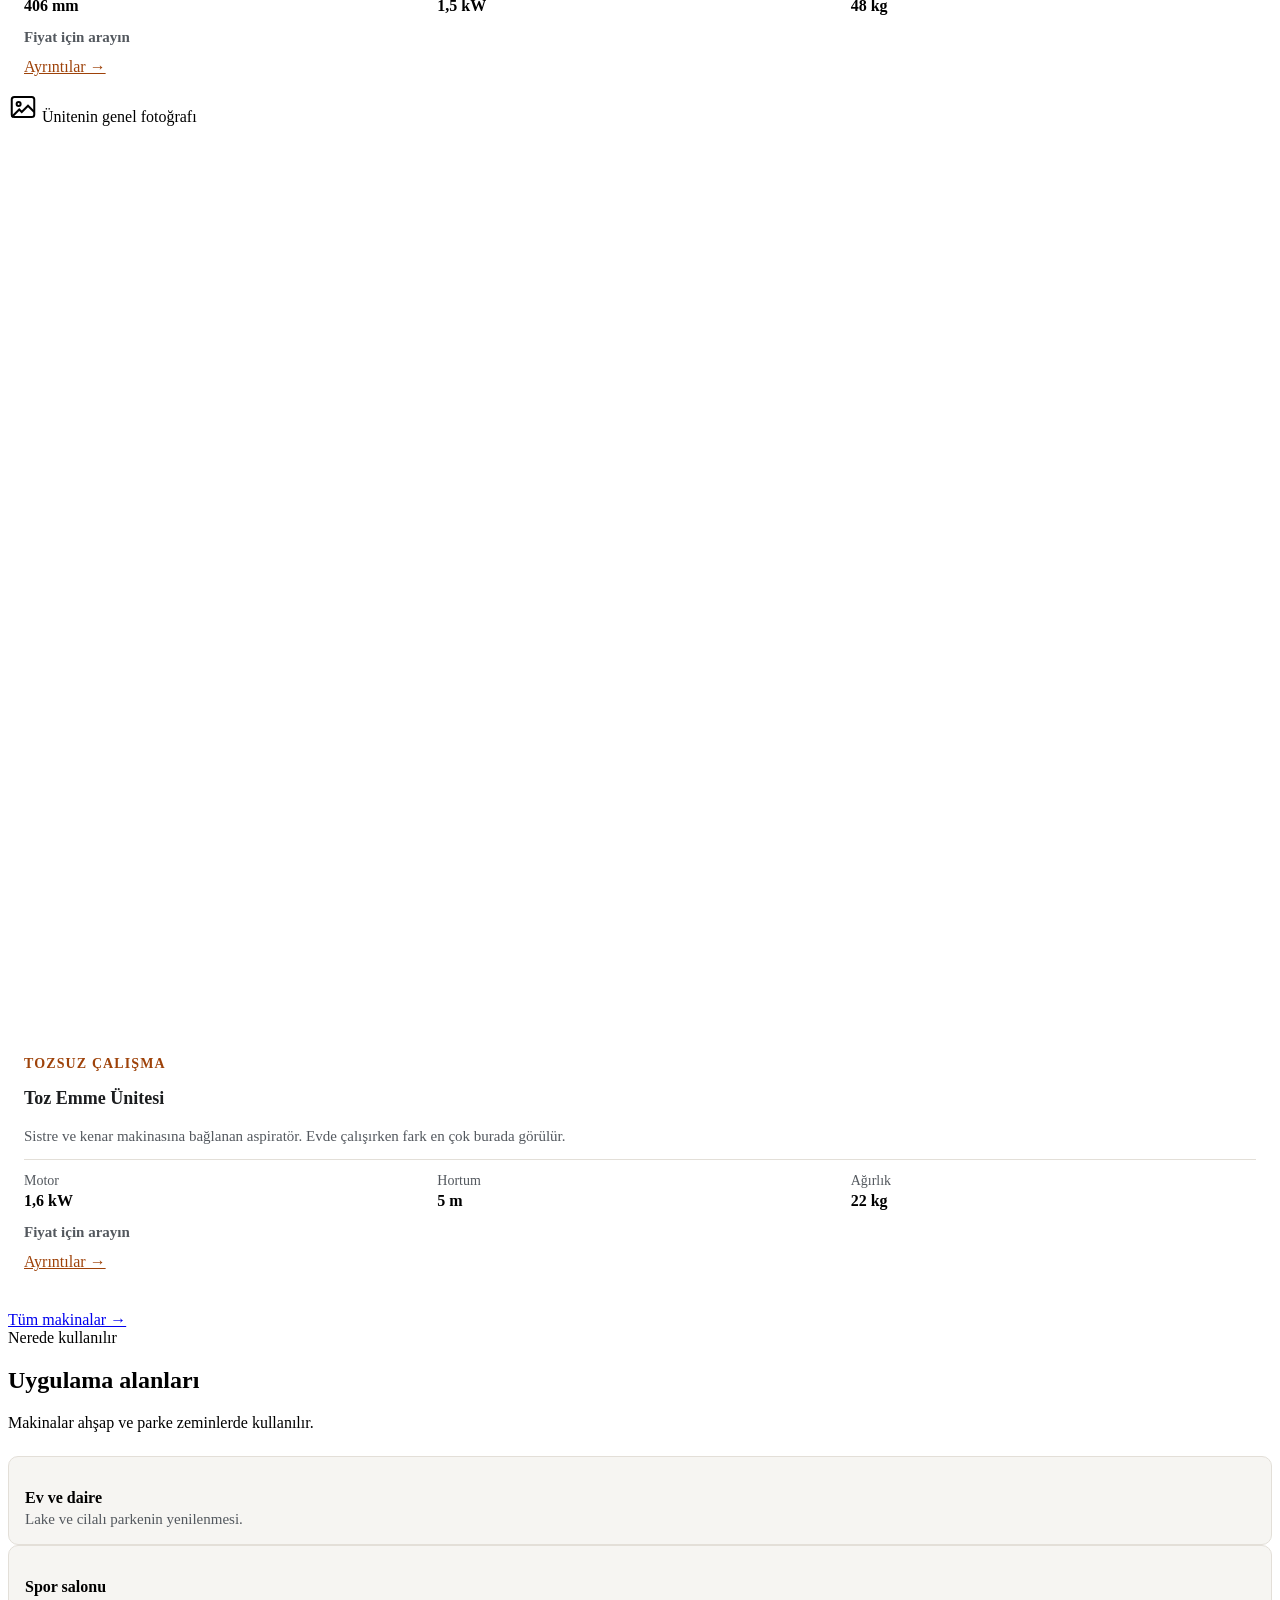
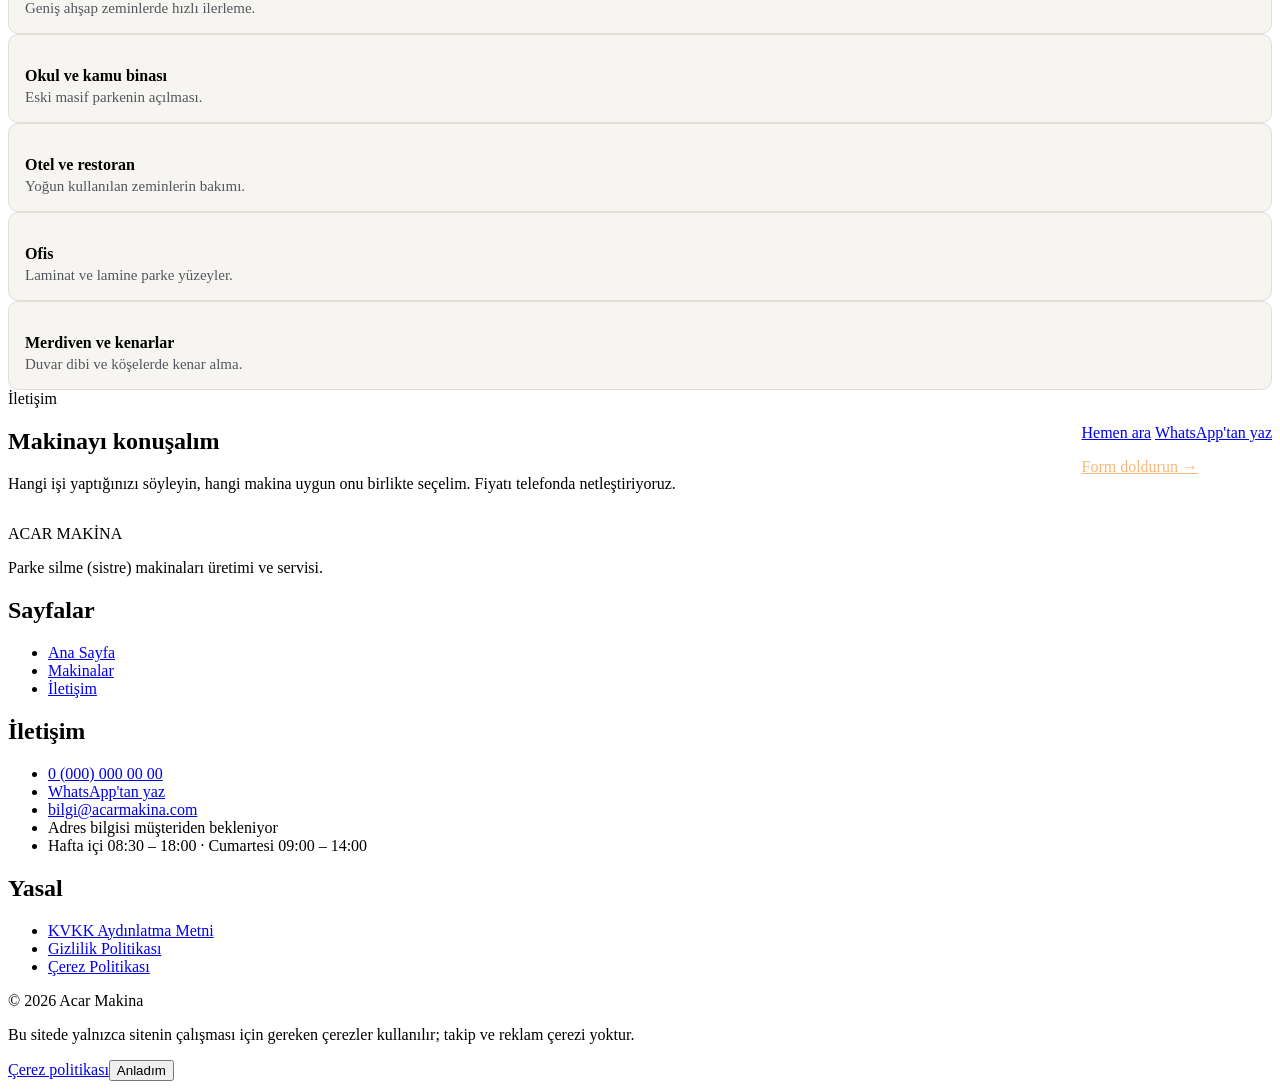
==== commit da268857: "yer tutucu ve kart hizalama duzeltmesi" ====
--- a/index.html
+++ b/index.html
@@ -1,5 +1,5 @@
-<!DOCTYPE html><html lang="tr"> <head><meta charset="utf-8"><meta name="viewport" content="width=device-width, initial-scale=1"><title>Parke Silme (Sistre) Makinaları | Acar Makina</title><meta name="description" content="Acar Makina parke silme, kenar alma ve cila makinaları üretir. Makinaları görün, teklif için arayın."><link rel="canonical" href="https://demirselman58.github.io/acar-onizleme/"><meta name="theme-color" content="#22262a"><meta name="robots" content="noindex, nofollow"><meta property="og:type" content="website"><meta property="og:site_name" content="Acar Makina"><meta property="og:title" content="Parke Silme (Sistre) Makinaları | Acar Makina"><meta property="og:description" content="Acar Makina parke silme, kenar alma ve cila makinaları üretir. Makinaları görün, teklif için arayın."><meta property="og:url" content="https://demirselman58.github.io/acar-onizleme/"><meta property="og:locale" content="tr_TR"><meta property="og:image" content="https://demirselman58.github.io/acar-onizleme/gorseller/og-acar-makina.png"><meta name="twitter:card" content="summary_large_image"><style>:root{--zemin:#f6f5f2;--yuzey:#ffffff;--metin:#1b1d1f;--metin-soluk:#53585e;--koyu:#22262a;--koyu-acik:#343a40;--aksan:#c25511;--aksan-koyu:#9e4209;--cizgi:#e3dfd8;--yer-tutucu:#e8e5df;--yer-tutucu-metin:#8b8780;--yazi-govde:system-ui, -apple-system, 'Segoe UI', Roboto, 'Helvetica Neue', Arial, sans-serif;--yazi-baslik:system-ui, -apple-system, 'Segoe UI', Roboto, 'Helvetica Neue', Arial, sans-serif;--yazi-boyut:16px;--yuvarlatma:10px}</style><link rel="stylesheet" href="/acar-onizleme/_astro/iletisim.CHczT031.css">
+<!DOCTYPE html><html lang="tr"> <head><meta charset="utf-8"><meta name="viewport" content="width=device-width, initial-scale=1"><title>Parke Silme (Sistre) Makinaları | Acar Makina</title><meta name="description" content="Acar Makina parke silme, kenar alma ve cila makinaları üretir. Makinaları görün, teklif için arayın."><link rel="canonical" href="https://demirselman58.github.io/acar-onizleme/"><meta name="theme-color" content="#22262a"><meta name="robots" content="noindex, nofollow"><meta property="og:type" content="website"><meta property="og:site_name" content="Acar Makina"><meta property="og:title" content="Parke Silme (Sistre) Makinaları | Acar Makina"><meta property="og:description" content="Acar Makina parke silme, kenar alma ve cila makinaları üretir. Makinaları görün, teklif için arayın."><meta property="og:url" content="https://demirselman58.github.io/acar-onizleme/"><meta property="og:locale" content="tr_TR"><meta property="og:image" content="https://demirselman58.github.io/acar-onizleme/gorseller/og-acar-makina.png"><meta name="twitter:card" content="summary_large_image"><style>:root{--zemin:#f6f5f2;--yuzey:#ffffff;--metin:#1b1d1f;--metin-soluk:#53585e;--koyu:#22262a;--koyu-acik:#343a40;--aksan:#c25511;--aksan-koyu:#9e4209;--cizgi:#e3dfd8;--yer-tutucu:#e8e5df;--yer-tutucu-metin:#8b8780;--yazi-govde:system-ui, -apple-system, 'Segoe UI', Roboto, 'Helvetica Neue', Arial, sans-serif;--yazi-baslik:system-ui, -apple-system, 'Segoe UI', Roboto, 'Helvetica Neue', Arial, sans-serif;--yazi-boyut:16px;--yuvarlatma:10px}</style><link rel="stylesheet" href="/acar-onizleme/_astro/iletisim.2vff16uJ.css">
 <style>.hero[data-astro-cid-j7pv25f6]{background:var(--yuzey);border-bottom:1px solid var(--cizgi)}.hero__ic[data-astro-cid-j7pv25f6]{display:grid;gap:24px;padding-block:32px}.hero__metin[data-astro-cid-j7pv25f6]{align-self:center}.hero__aciklama[data-astro-cid-j7pv25f6]{font-size:1.0625rem;color:var(--metin-soluk);max-width:46ch;margin-bottom:24px}@media(min-width:860px){.hero__ic[data-astro-cid-j7pv25f6]{grid-template-columns:1.05fr 1fr;gap:48px;padding-block:64px;align-items:center}}.guven[data-astro-cid-j7pv25f6]{background:var(--koyu);color:#fff}.guven__ic[data-astro-cid-j7pv25f6]{display:grid;gap:20px;padding-block:28px}@media(min-width:760px){.guven__ic[data-astro-cid-j7pv25f6]{grid-template-columns:repeat(3,1fr);gap:32px}}.guven__oge[data-astro-cid-j7pv25f6] p[data-astro-cid-j7pv25f6]{margin:0;font-size:.9375rem;color:#c6cace}.guven__baslik[data-astro-cid-j7pv25f6]{font-size:1rem;margin:0 0 4px;color:#fff;padding-left:22px;position:relative}.guven__baslik[data-astro-cid-j7pv25f6]:before{content:"✓";position:absolute;left:0;color:#f0a86a}.hakkimizda[data-astro-cid-j7pv25f6]{display:grid;gap:24px}@media(min-width:860px){.hakkimizda[data-astro-cid-j7pv25f6]{grid-template-columns:1.1fr 1fr;gap:48px;align-items:center}}.bolum__izgara[data-astro-cid-j7pv25f6]{margin-top:24px}.bolum__alt-link[data-astro-cid-j7pv25f6]{margin-top:24px;margin-bottom:0}.uygulama__oge[data-astro-cid-j7pv25f6]{background:var(--zemin);border:1px solid var(--cizgi);border-radius:var(--yuvarlatma);padding:16px}.uygulama__oge[data-astro-cid-j7pv25f6] h3[data-astro-cid-j7pv25f6]{font-size:1rem;margin-bottom:4px}.uygulama__oge[data-astro-cid-j7pv25f6] p[data-astro-cid-j7pv25f6]{margin:0;font-size:.9375rem;color:var(--metin-soluk)}.iletisim-blok[data-astro-cid-j7pv25f6]{display:grid;gap:24px}@media(min-width:860px){.iletisim-blok[data-astro-cid-j7pv25f6]{grid-template-columns:1fr auto;gap:40px;align-items:center}}.iletisim-blok__form[data-astro-cid-j7pv25f6]{margin:16px 0 0}.iletisim-blok__form[data-astro-cid-j7pv25f6] .metin-link[data-astro-cid-j7pv25f6]{color:#f6b87c}
-.urun-kart[data-astro-cid-xjtlphgg]{display:flex;flex-direction:column;height:100%}.urun-kart__baglanti[data-astro-cid-xjtlphgg]{display:block}.urun-kart__gorsel[data-astro-cid-xjtlphgg]{border-radius:0}.urun-kart__ic[data-astro-cid-xjtlphgg]{display:flex;flex-direction:column;flex:1;padding:16px}.urun-kart__etiket[data-astro-cid-xjtlphgg]{margin:0 0 4px;font-size:.875rem;font-weight:700;letter-spacing:.08em;text-transform:uppercase;color:var(--aksan-koyu)}.urun-kart__ad[data-astro-cid-xjtlphgg]{font-size:1.125rem;margin:0 0 8px}.urun-kart__ad[data-astro-cid-xjtlphgg] a[data-astro-cid-xjtlphgg]{display:inline-flex;align-items:center;min-height:44px;color:var(--metin);text-decoration:none}.urun-kart__ad[data-astro-cid-xjtlphgg] a[data-astro-cid-xjtlphgg]:hover{color:var(--aksan-koyu)}.urun-kart__ozet[data-astro-cid-xjtlphgg]{font-size:.9375rem;color:var(--metin-soluk);margin:0 0 14px}.urun-kart__degerler[data-astro-cid-xjtlphgg]{display:grid;grid-template-columns:repeat(3,1fr);gap:8px;margin:0 0 14px;padding-top:12px;border-top:1px solid var(--cizgi)}.urun-kart__degerler[data-astro-cid-xjtlphgg] dt[data-astro-cid-xjtlphgg]{font-size:.875rem;color:var(--metin-soluk);line-height:1.3}.urun-kart__degerler[data-astro-cid-xjtlphgg] dd[data-astro-cid-xjtlphgg]{margin:2px 0 0;font-size:1rem;font-weight:700}.urun-kart__fiyat[data-astro-cid-xjtlphgg]{margin:0 0 12px;font-size:.9375rem;font-weight:700;color:var(--metin-soluk)}.urun-kart__detay[data-astro-cid-xjtlphgg]{margin-top:auto;align-self:flex-start;color:var(--aksan-koyu)}
+.urun-kart[data-astro-cid-xjtlphgg]{display:flex;flex-direction:column;height:100%}.urun-kart__baglanti[data-astro-cid-xjtlphgg]{display:block;text-decoration:none;color:inherit}.urun-kart__gorsel[data-astro-cid-xjtlphgg]{border-radius:0}.urun-kart__ic[data-astro-cid-xjtlphgg]{display:flex;flex-direction:column;flex:1;padding:16px}.urun-kart__etiket[data-astro-cid-xjtlphgg]{margin:0 0 4px;font-size:.875rem;font-weight:700;letter-spacing:.08em;text-transform:uppercase;color:var(--aksan-koyu)}.urun-kart__ad[data-astro-cid-xjtlphgg]{font-size:1.125rem;margin:0 0 8px}.urun-kart__ad[data-astro-cid-xjtlphgg] a[data-astro-cid-xjtlphgg]{display:inline-flex;align-items:center;min-height:44px;color:var(--metin);text-decoration:none}.urun-kart__ad[data-astro-cid-xjtlphgg] a[data-astro-cid-xjtlphgg]:hover{color:var(--aksan-koyu)}.urun-kart__ozet[data-astro-cid-xjtlphgg]{font-size:.9375rem;color:var(--metin-soluk);margin:0 0 14px}.urun-kart__degerler[data-astro-cid-xjtlphgg]{display:grid;grid-template-columns:repeat(3,1fr);gap:8px;margin:0 0 14px;padding-top:12px;border-top:1px solid var(--cizgi);align-items:stretch}.urun-kart__degerler[data-astro-cid-xjtlphgg]>div[data-astro-cid-xjtlphgg]{display:flex;flex-direction:column;justify-content:space-between}.urun-kart__degerler[data-astro-cid-xjtlphgg] dt[data-astro-cid-xjtlphgg]{font-size:.875rem;color:var(--metin-soluk);line-height:1.3}.urun-kart__degerler[data-astro-cid-xjtlphgg] dd[data-astro-cid-xjtlphgg]{margin:2px 0 0;font-size:1rem;font-weight:700}.urun-kart__fiyat[data-astro-cid-xjtlphgg]{margin:0 0 12px;font-size:.9375rem;font-weight:700;color:var(--metin-soluk)}.urun-kart__detay[data-astro-cid-xjtlphgg]{margin-top:auto;align-self:flex-start;color:var(--aksan-koyu)}
 </style></head> <body> <div class="onizleme" id="onizleme-uyarisi" data-astro-cid-flmsglvj><div class="kutu onizleme__ic" data-astro-cid-flmsglvj><p data-astro-cid-flmsglvj>Örnek içerik — metinler ve teknik değerler müşteri onayına göre değişecek.</p><button type="button" class="onizleme__kapat" aria-label="Uyarıyı kapat" data-kapat data-astro-cid-flmsglvj>Kapat</button></div></div><script type="module">const e=document.getElementById("onizleme-uyarisi");e?.querySelector("[data-kapat]")?.addEventListener("click",()=>e.remove());</script> <header class="ust" data-astro-cid-lsjderui> <div class="kutu ust__ic" data-astro-cid-lsjderui> <a class="marka" href="/acar-onizleme/" data-astro-cid-lsjderui> <span class="marka__ad" data-astro-cid-lsjderui>ACAR MAKİNA</span> <span class="marka__alt" data-astro-cid-lsjderui>Parke silme makinaları</span> </a> <div class="ust__cta" data-astro-cid-lsjderui> <a class="btn btn--birincil btn--kucuk" href="tel:+900000000000">Hemen ara</a> </div> <nav class="gezinme" aria-label="Menü" data-astro-cid-lsjderui> <a href="/acar-onizleme/" class="gezinme__link gezinme__link--aktif" aria-current="page" data-astro-cid-lsjderui>Ana Sayfa</a><a href="/acar-onizleme/urunler/" class="gezinme__link" data-astro-cid-lsjderui>Makinalar</a><a href="/acar-onizleme/iletisim/" class="gezinme__link" data-astro-cid-lsjderui>İletişim</a> </nav> </div> </header>  <main id="icerik">   <section class="hero" data-astro-cid-j7pv25f6> <div class="kutu hero__ic" data-astro-cid-j7pv25f6> <div class="hero__metin" data-astro-cid-j7pv25f6> <span class="ust-etiket" data-astro-cid-j7pv25f6>Parke silme makinaları</span> <h1 data-astro-cid-j7pv25f6>Parkeyi tek geçişte temiz bırakan makinalar</h1> <p class="hero__aciklama" data-astro-cid-j7pv25f6>Zemin ustası için yapılmış, sahada tamir edilebilir makinalar. Yedek parça elimizde, telefon hep açık.</p> <div class="btn-grup" data-astro-cid-j7pv25f6> <a class="btn btn--birincil" href="tel:+900000000000">Hemen ara</a> <a class="btn btn--ikincil" href="https://wa.me/900000000000?text=Merhaba%2C%20makinalar%20hakk%C4%B1nda%20bilgi%20almak%20istiyorum." target="_blank" rel="noopener noreferrer">WhatsApp&#39;tan yaz</a> </div> </div> <div class="gorsel-cerceve hero__gorsel" style="aspect-ratio: 4 / 3;"> <div class="yer-tutucu" role="img" aria-label="Acar Makina parke silme makinası"> <svg width="30" height="30" viewBox="0 0 24 24" fill="none" stroke="currentColor" stroke-width="1.6" aria-hidden="true"> <rect x="3" y="4" width="18" height="16" rx="2"></rect> <circle cx="8.5" cy="9.5" r="1.6"></circle> <path d="M21 16l-5-5-5 5-2-2-6 6"></path> </svg> <span>Makine fotoğrafı buraya gelecek</span> </div> </div> </div> </section>  <section class="guven" data-astro-cid-j7pv25f6> <div class="kutu guven__ic" data-astro-cid-j7pv25f6> <div class="guven__oge" data-astro-cid-j7pv25f6> <h2 class="guven__baslik" data-astro-cid-j7pv25f6>Kendi üretimimiz</h2> <p data-astro-cid-j7pv25f6>Makinayı biz yapıyoruz; parçayı da biz veriyoruz.</p> </div><div class="guven__oge" data-astro-cid-j7pv25f6> <h2 class="guven__baslik" data-astro-cid-j7pv25f6>Yedek parça stokta</h2> <p data-astro-cid-j7pv25f6>Bant, silindir, fırça ve motor parçası bekletmeden çıkar.</p> </div><div class="guven__oge" data-astro-cid-j7pv25f6> <h2 class="guven__baslik" data-astro-cid-j7pv25f6>Telefonla destek</h2> <p data-astro-cid-j7pv25f6>Arızada önce konuşuruz; çoğu şey sahada çözülür.</p> </div> </div> </section>  <section class="bolum bolum--yuzey" id="hakkimizda" data-astro-cid-j7pv25f6> <div class="kutu hakkimizda" data-astro-cid-j7pv25f6> <div data-astro-cid-j7pv25f6> <span class="ust-etiket" data-astro-cid-j7pv25f6>Hakkımızda</span> <h2 data-astro-cid-j7pv25f6>Atölyeden sahaya</h2> <p class="bolum-metin" data-astro-cid-j7pv25f6>Acar Makina parke silme (sistre) makinaları üretir. İşi yapan ustayla aynı dili konuşuyoruz: makine ağır çalışır, kolay temizlenir, parçası bulunur.</p><p class="bolum-metin" data-astro-cid-j7pv25f6>Büyük laflar yerine basit bir söz: aldığınız makine çalışmazsa telefonun diğer ucunda biz varız.</p> <p data-astro-cid-j7pv25f6><a class="metin-link" href="/acar-onizleme/urunler/" data-astro-cid-j7pv25f6>Makinaları görün →</a></p> </div> <div class="gorsel-cerceve " style="aspect-ratio: 3 / 2;"> <div class="yer-tutucu" role="img" aria-label="Acar Makina atölyesi"> <svg width="30" height="30" viewBox="0 0 24 24" fill="none" stroke="currentColor" stroke-width="1.6" aria-hidden="true"> <rect x="3" y="4" width="18" height="16" rx="2"></rect> <circle cx="8.5" cy="9.5" r="1.6"></circle> <path d="M21 16l-5-5-5 5-2-2-6 6"></path> </svg> <span>Atölye fotoğrafı</span> </div> </div> </div> </section>  <section class="bolum" id="makinalar" data-astro-cid-j7pv25f6> <div class="kutu" data-astro-cid-j7pv25f6> <span class="ust-etiket" data-astro-cid-j7pv25f6>Makinalar</span> <h2 data-astro-cid-j7pv25f6>Hangi işi yapacaksanız o makina</h2> <p class="bolum-metin" data-astro-cid-j7pv25f6>Her makinanın teknik değerleri ve teslimat kapsamı kendi sayfasında.</p> <div class="izgara izgara--3 bolum__izgara" data-astro-cid-j7pv25f6> <article class="kart urun-kart" data-astro-cid-xjtlphgg> <a class="urun-kart__baglanti" href="/acar-onizleme/urunler/parke-sistre-makinasi/" aria-label="Parke Sistre Makinası — Ayrıntılar" data-astro-cid-xjtlphgg> <div class="gorsel-cerceve urun-kart__gorsel" style="aspect-ratio: 4 / 3;"> <div class="yer-tutucu" role="img" aria-label="Parke sistre makinası genel görünüm"> <svg width="30" height="30" viewBox="0 0 24 24" fill="none" stroke="currentColor" stroke-width="1.6" aria-hidden="true"> <rect x="3" y="4" width="18" height="16" rx="2"></rect> <circle cx="8.5" cy="9.5" r="1.6"></circle> <path d="M21 16l-5-5-5 5-2-2-6 6"></path> </svg> <span>Makinenin genel fotoğrafı</span> </div> </div> </a> <div class="urun-kart__ic" data-astro-cid-xjtlphgg> <p class="urun-kart__etiket" data-astro-cid-xjtlphgg>Bantlı zımpara</p> <h3 class="urun-kart__ad" data-astro-cid-xjtlphgg> <a href="/acar-onizleme/urunler/parke-sistre-makinasi/" data-astro-cid-xjtlphgg>Parke Sistre Makinası</a> </h3> <p class="urun-kart__ozet" data-astro-cid-xjtlphgg>Geniş zeminde ana silme işini yapan bantlı makina. Tek geçişte düz yüzey bırakır.</p> <dl class="urun-kart__degerler" data-astro-cid-xjtlphgg> <div data-astro-cid-xjtlphgg> <dt data-astro-cid-xjtlphgg>Silme genişliği</dt> <dd data-astro-cid-xjtlphgg>20 cm</dd> </div><div data-astro-cid-xjtlphgg> <dt data-astro-cid-xjtlphgg>Motor</dt> <dd data-astro-cid-xjtlphgg>2,2 kW</dd> </div><div data-astro-cid-xjtlphgg> <dt data-astro-cid-xjtlphgg>Ağırlık</dt> <dd data-astro-cid-xjtlphgg>75 kg</dd> </div> </dl> <p class="urun-kart__fiyat" data-astro-cid-xjtlphgg> Fiyat için arayın </p> <a class="metin-link urun-kart__detay" href="/acar-onizleme/urunler/parke-sistre-makinasi/" data-astro-cid-xjtlphgg>Ayrıntılar →</a> </div> </article> <article class="kart urun-kart" data-astro-cid-xjtlphgg> <a class="urun-kart__baglanti" href="/acar-onizleme/urunler/kenar-alma-makinasi/" aria-label="Kenar Alma Makinası — Ayrıntılar" data-astro-cid-xjtlphgg> <div class="gorsel-cerceve urun-kart__gorsel" style="aspect-ratio: 4 / 3;"> <div class="yer-tutucu" role="img" aria-label="Kenar alma makinası genel görünüm"> <svg width="30" height="30" viewBox="0 0 24 24" fill="none" stroke="currentColor" stroke-width="1.6" aria-hidden="true"> <rect x="3" y="4" width="18" height="16" rx="2"></rect> <circle cx="8.5" cy="9.5" r="1.6"></circle> <path d="M21 16l-5-5-5 5-2-2-6 6"></path> </svg> <span>Makinenin genel fotoğrafı</span> </div> </div> </a> <div class="urun-kart__ic" data-astro-cid-xjtlphgg> <p class="urun-kart__etiket" data-astro-cid-xjtlphgg>Duvar dibi</p> <h3 class="urun-kart__ad" data-astro-cid-xjtlphgg> <a href="/acar-onizleme/urunler/kenar-alma-makinasi/" data-astro-cid-xjtlphgg>Kenar Alma Makinası</a> </h3> <p class="urun-kart__ozet" data-astro-cid-xjtlphgg>Büyük makinanın giremediği duvar dibi, köşe ve merdiven için diskli kenar makinası.</p> <dl class="urun-kart__degerler" data-astro-cid-xjtlphgg> <div data-astro-cid-xjtlphgg> <dt data-astro-cid-xjtlphgg>Disk çapı</dt> <dd data-astro-cid-xjtlphgg>180 mm</dd> </div><div data-astro-cid-xjtlphgg> <dt data-astro-cid-xjtlphgg>Motor</dt> <dd data-astro-cid-xjtlphgg>1,1 kW</dd> </div><div data-astro-cid-xjtlphgg> <dt data-astro-cid-xjtlphgg>Ağırlık</dt> <dd data-astro-cid-xjtlphgg>14 kg</dd> </div> </dl> <p class="urun-kart__fiyat" data-astro-cid-xjtlphgg> Fiyat için arayın </p> <a class="metin-link urun-kart__detay" href="/acar-onizleme/urunler/kenar-alma-makinasi/" data-astro-cid-xjtlphgg>Ayrıntılar →</a> </div> </article> <article class="kart urun-kart" data-astro-cid-xjtlphgg> <a class="urun-kart__baglanti" href="/acar-onizleme/urunler/cila-perdah-makinasi/" aria-label="Cila ve Perdah Makinası — Ayrıntılar" data-astro-cid-xjtlphgg> <div class="gorsel-cerceve urun-kart__gorsel" style="aspect-ratio: 4 / 3;"> <div class="yer-tutucu" role="img" aria-label="Cila ve perdah makinası genel görünüm"> <svg width="30" height="30" viewBox="0 0 24 24" fill="none" stroke="currentColor" stroke-width="1.6" aria-hidden="true"> <rect x="3" y="4" width="18" height="16" rx="2"></rect> <circle cx="8.5" cy="9.5" r="1.6"></circle> <path d="M21 16l-5-5-5 5-2-2-6 6"></path> </svg> <span>Makinenin genel fotoğrafı</span> </div> </div> </a> <div class="urun-kart__ic" data-astro-cid-xjtlphgg> <p class="urun-kart__etiket" data-astro-cid-xjtlphgg>Son kat</p> <h3 class="urun-kart__ad" data-astro-cid-xjtlphgg> <a href="/acar-onizleme/urunler/cila-perdah-makinasi/" data-astro-cid-xjtlphgg>Cila ve Perdah Makinası</a> </h3> <p class="urun-kart__ozet" data-astro-cid-xjtlphgg>Silme bittikten sonra yüzeyi açan, cila ve vernik arası perdah yapan tek diskli makina.</p> <dl class="urun-kart__degerler" data-astro-cid-xjtlphgg> <div data-astro-cid-xjtlphgg> <dt data-astro-cid-xjtlphgg>Disk çapı</dt> <dd data-astro-cid-xjtlphgg>406 mm</dd> </div><div data-astro-cid-xjtlphgg> <dt data-astro-cid-xjtlphgg>Motor</dt> <dd data-astro-cid-xjtlphgg>1,5 kW</dd> </div><div data-astro-cid-xjtlphgg> <dt data-astro-cid-xjtlphgg>Ağırlık</dt> <dd data-astro-cid-xjtlphgg>48 kg</dd> </div> </dl> <p class="urun-kart__fiyat" data-astro-cid-xjtlphgg> Fiyat için arayın </p> <a class="metin-link urun-kart__detay" href="/acar-onizleme/urunler/cila-perdah-makinasi/" data-astro-cid-xjtlphgg>Ayrıntılar →</a> </div> </article> <article class="kart urun-kart" data-astro-cid-xjtlphgg> <a class="urun-kart__baglanti" href="/acar-onizleme/urunler/toz-emme-unitesi/" aria-label="Toz Emme Ünitesi — Ayrıntılar" data-astro-cid-xjtlphgg> <div class="gorsel-cerceve urun-kart__gorsel" style="aspect-ratio: 4 / 3;"> <div class="yer-tutucu" role="img" aria-label="Toz emme ünitesi genel görünüm"> <svg width="30" height="30" viewBox="0 0 24 24" fill="none" stroke="currentColor" stroke-width="1.6" aria-hidden="true"> <rect x="3" y="4" width="18" height="16" rx="2"></rect> <circle cx="8.5" cy="9.5" r="1.6"></circle> <path d="M21 16l-5-5-5 5-2-2-6 6"></path> </svg> <span>Ünitenin genel fotoğrafı</span> </div> </div> </a> <div class="urun-kart__ic" data-astro-cid-xjtlphgg> <p class="urun-kart__etiket" data-astro-cid-xjtlphgg>Tozsuz çalışma</p> <h3 class="urun-kart__ad" data-astro-cid-xjtlphgg> <a href="/acar-onizleme/urunler/toz-emme-unitesi/" data-astro-cid-xjtlphgg>Toz Emme Ünitesi</a> </h3> <p class="urun-kart__ozet" data-astro-cid-xjtlphgg>Sistre ve kenar makinasına bağlanan aspiratör. Evde çalışırken fark en çok burada görülür.</p> <dl class="urun-kart__degerler" data-astro-cid-xjtlphgg> <div data-astro-cid-xjtlphgg> <dt data-astro-cid-xjtlphgg>Motor</dt> <dd data-astro-cid-xjtlphgg>1,6 kW</dd> </div><div data-astro-cid-xjtlphgg> <dt data-astro-cid-xjtlphgg>Hortum</dt> <dd data-astro-cid-xjtlphgg>5 m</dd> </div><div data-astro-cid-xjtlphgg> <dt data-astro-cid-xjtlphgg>Ağırlık</dt> <dd data-astro-cid-xjtlphgg>22 kg</dd> </div> </dl> <p class="urun-kart__fiyat" data-astro-cid-xjtlphgg> Fiyat için arayın </p> <a class="metin-link urun-kart__detay" href="/acar-onizleme/urunler/toz-emme-unitesi/" data-astro-cid-xjtlphgg>Ayrıntılar →</a> </div> </article>  </div> <p class="bolum__alt-link" data-astro-cid-j7pv25f6> <a class="metin-link" href="/acar-onizleme/urunler/" data-astro-cid-j7pv25f6>Tüm makinalar →</a> </p> </div> </section>  <section class="bolum bolum--yuzey" id="uygulama" data-astro-cid-j7pv25f6> <div class="kutu" data-astro-cid-j7pv25f6> <span class="ust-etiket" data-astro-cid-j7pv25f6>Nerede kullanılır</span> <h2 data-astro-cid-j7pv25f6>Uygulama alanları</h2> <p class="bolum-metin" data-astro-cid-j7pv25f6>Makinalar ahşap ve parke zeminlerde kullanılır.</p> <div class="izgara izgara--3 bolum__izgara" data-astro-cid-j7pv25f6> <div class="uygulama__oge" data-astro-cid-j7pv25f6> <h3 data-astro-cid-j7pv25f6>Ev ve daire</h3> <p data-astro-cid-j7pv25f6>Lake ve cilalı parkenin yenilenmesi.</p> </div><div class="uygulama__oge" data-astro-cid-j7pv25f6> <h3 data-astro-cid-j7pv25f6>Spor salonu</h3> <p data-astro-cid-j7pv25f6>Geniş ahşap zeminlerde hızlı ilerleme.</p> </div><div class="uygulama__oge" data-astro-cid-j7pv25f6> <h3 data-astro-cid-j7pv25f6>Okul ve kamu binası</h3> <p data-astro-cid-j7pv25f6>Eski masif parkenin açılması.</p> </div><div class="uygulama__oge" data-astro-cid-j7pv25f6> <h3 data-astro-cid-j7pv25f6>Otel ve restoran</h3> <p data-astro-cid-j7pv25f6>Yoğun kullanılan zeminlerin bakımı.</p> </div><div class="uygulama__oge" data-astro-cid-j7pv25f6> <h3 data-astro-cid-j7pv25f6>Ofis</h3> <p data-astro-cid-j7pv25f6>Laminat ve lamine parke yüzeyler.</p> </div><div class="uygulama__oge" data-astro-cid-j7pv25f6> <h3 data-astro-cid-j7pv25f6>Merdiven ve kenarlar</h3> <p data-astro-cid-j7pv25f6>Duvar dibi ve köşelerde kenar alma.</p> </div> </div> </div> </section>  <section class="bolum bolum--koyu" id="iletisim" data-astro-cid-j7pv25f6> <div class="kutu iletisim-blok" data-astro-cid-j7pv25f6> <div data-astro-cid-j7pv25f6> <span class="ust-etiket" data-astro-cid-j7pv25f6>İletişim</span> <h2 data-astro-cid-j7pv25f6>Makinayı konuşalım</h2> <p class="bolum-metin" data-astro-cid-j7pv25f6>Hangi işi yaptığınızı söyleyin, hangi makina uygun onu birlikte seçelim. Fiyatı telefonda netleştiriyoruz.</p> </div> <div data-astro-cid-j7pv25f6> <div class="btn-grup" data-astro-cid-j7pv25f6> <a class="btn btn--birincil" href="tel:+900000000000">Hemen ara</a> <a class="btn btn--ikincil" href="https://wa.me/900000000000?text=Merhaba%2C%20makinalar%20hakk%C4%B1nda%20bilgi%20almak%20istiyorum." target="_blank" rel="noopener noreferrer">WhatsApp&#39;tan yaz</a> </div> <p class="iletisim-blok__form" data-astro-cid-j7pv25f6> <a class="metin-link" href="/acar-onizleme/iletisim/" data-astro-cid-j7pv25f6> Form doldurun →
 </a> </p> </div> </div> </section>  </main> <footer class="alt" data-astro-cid-r5bpakry> <div class="kutu alt__ic" data-astro-cid-r5bpakry> <div class="alt__blok" data-astro-cid-r5bpakry> <p class="alt__marka" data-astro-cid-r5bpakry>ACAR MAKİNA</p> <p class="alt__aciklama" data-astro-cid-r5bpakry>Parke silme (sistre) makinaları üretimi ve servisi.</p> </div> <div class="alt__blok" data-astro-cid-r5bpakry> <h2 class="alt__baslik" data-astro-cid-r5bpakry>Sayfalar</h2> <ul class="alt__liste" data-astro-cid-r5bpakry> <li data-astro-cid-r5bpakry><a href="/acar-onizleme/" data-astro-cid-r5bpakry>Ana Sayfa</a></li><li data-astro-cid-r5bpakry><a href="/acar-onizleme/urunler/" data-astro-cid-r5bpakry>Makinalar</a></li><li data-astro-cid-r5bpakry><a href="/acar-onizleme/iletisim/" data-astro-cid-r5bpakry>İletişim</a></li> </ul> </div> <div class="alt__blok" data-astro-cid-r5bpakry> <h2 class="alt__baslik" data-astro-cid-r5bpakry>İletişim</h2> <ul class="alt__liste" data-astro-cid-r5bpakry> <li data-astro-cid-r5bpakry><a href="tel:+900000000000" data-astro-cid-r5bpakry>0 (000) 000 00 00</a></li> <li data-astro-cid-r5bpakry><a href="https://wa.me/900000000000?text=Merhaba%2C%20makinalar%20hakk%C4%B1nda%20bilgi%20almak%20istiyorum." target="_blank" rel="noopener noreferrer" data-astro-cid-r5bpakry>WhatsApp&#39;tan yaz</a></li> <li data-astro-cid-r5bpakry><a href="mailto:bilgi@acarmakina.com" data-astro-cid-r5bpakry>bilgi@acarmakina.com</a></li>  <li class="alt__duz" data-astro-cid-r5bpakry>Adres bilgisi müşteriden bekleniyor</li> <li class="alt__duz" data-astro-cid-r5bpakry>Hafta içi 08:30 – 18:00 · Cumartesi 09:00 – 14:00</li> </ul> </div> <div class="alt__blok" data-astro-cid-r5bpakry> <h2 class="alt__baslik" data-astro-cid-r5bpakry>Yasal</h2> <ul class="alt__liste" data-astro-cid-r5bpakry> <li data-astro-cid-r5bpakry><a href="/acar-onizleme/yasal/kvkk/" data-astro-cid-r5bpakry>KVKK Aydınlatma Metni</a></li><li data-astro-cid-r5bpakry><a href="/acar-onizleme/yasal/gizlilik/" data-astro-cid-r5bpakry>Gizlilik Politikası</a></li><li data-astro-cid-r5bpakry><a href="/acar-onizleme/yasal/cerez/" data-astro-cid-r5bpakry>Çerez Politikası</a></li> </ul> </div> </div> <div class="kutu alt__telif" data-astro-cid-r5bpakry> <p data-astro-cid-r5bpakry>© 2026 Acar Makina</p>  </div> </footer>  <div class="cerez" id="cerez-bildirimi" role="region" aria-label="Çerez bildirimi" hidden data-astro-cid-oeqzwcet><p class="cerez__metin" data-astro-cid-oeqzwcet>Bu sitede yalnızca sitenin çalışması için gereken çerezler kullanılır; takip ve reklam çerezi yoktur.</p><div class="cerez__islem" data-astro-cid-oeqzwcet><a class="cerez__link" href="/acar-onizleme/yasal/cerez/" data-astro-cid-oeqzwcet>Çerez politikası</a><button type="button" class="btn btn--birincil btn--kucuk" data-kabul data-astro-cid-oeqzwcet>Anladım</button></div></div><script type="module">const a="acar-cerez-onay",e=document.getElementById("cerez-bildirimi");if(e){let t=!1;try{t=localStorage.getItem(a)==="1"}catch{t=!1}t||(e.hidden=!1),e.querySelector("[data-kabul]")?.addEventListener("click",()=>{try{localStorage.setItem(a,"1")}catch{}e.hidden=!0})}</script> </body></html> 
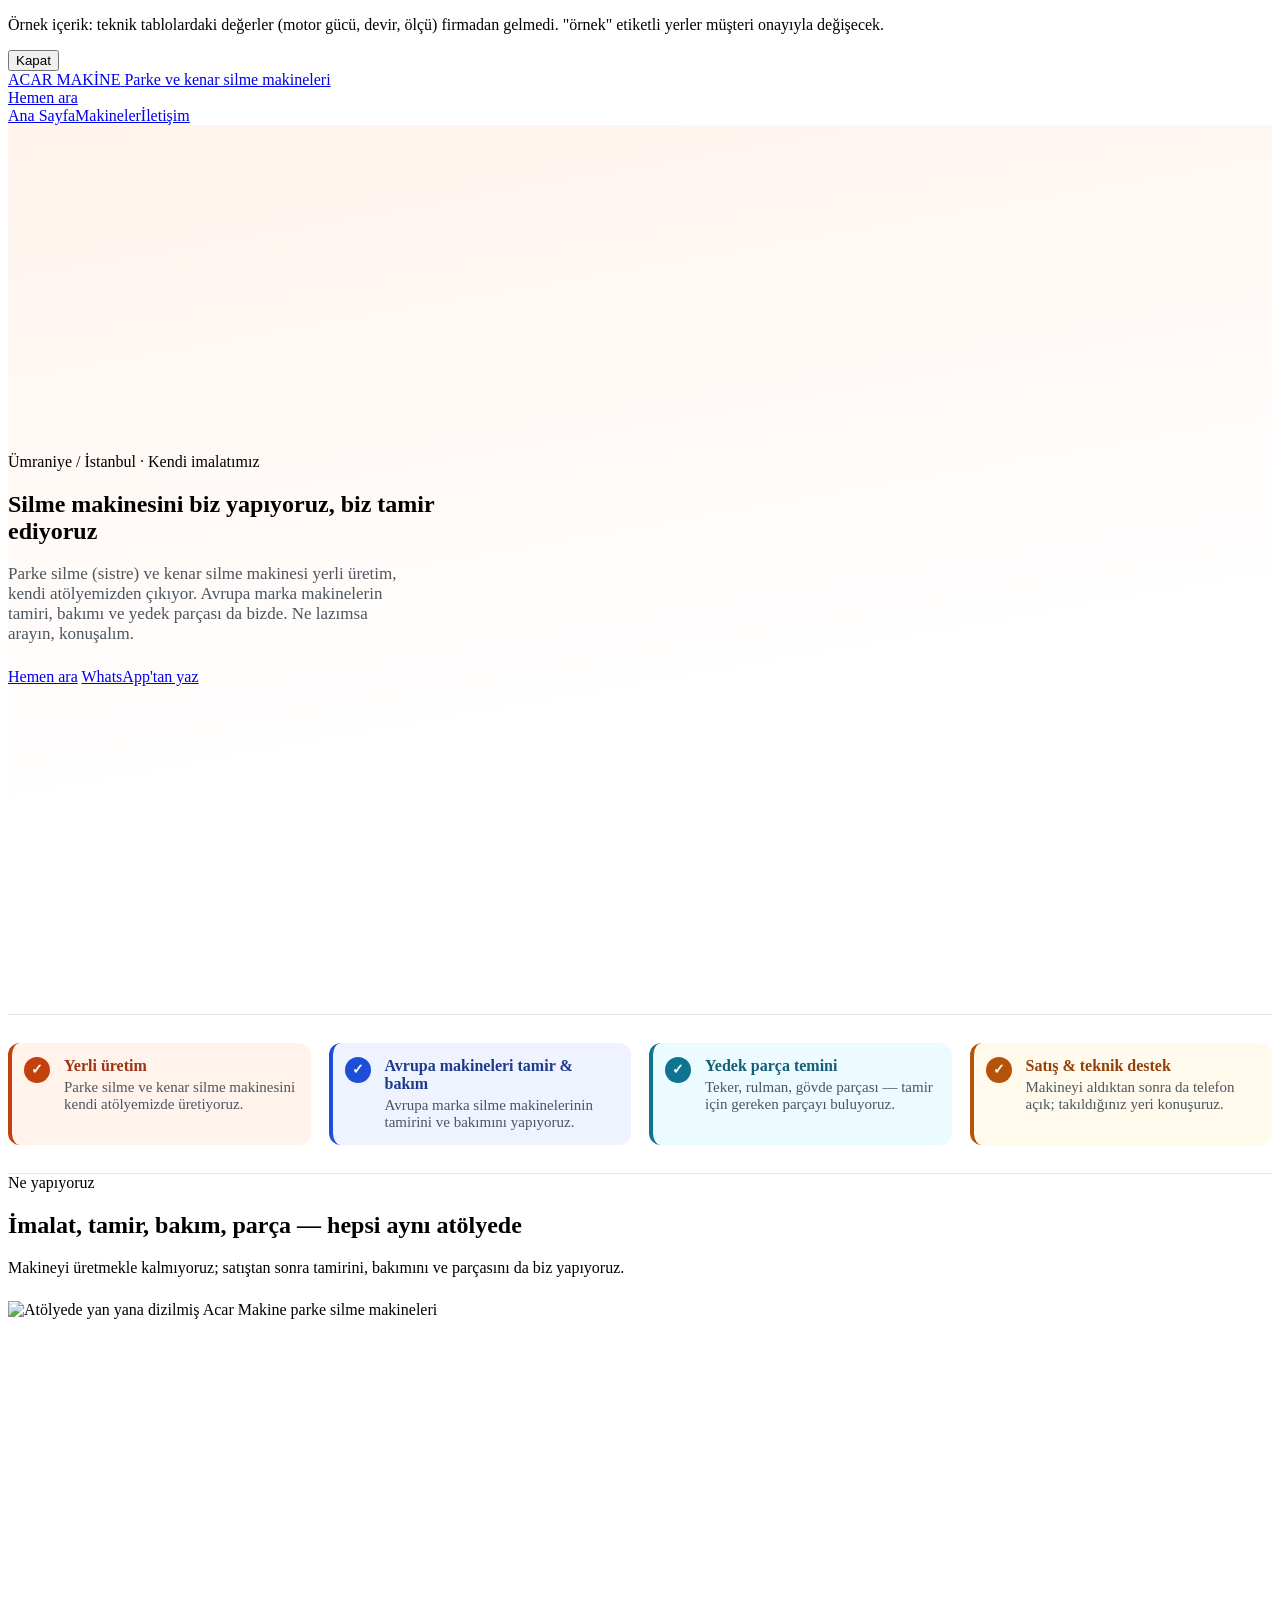
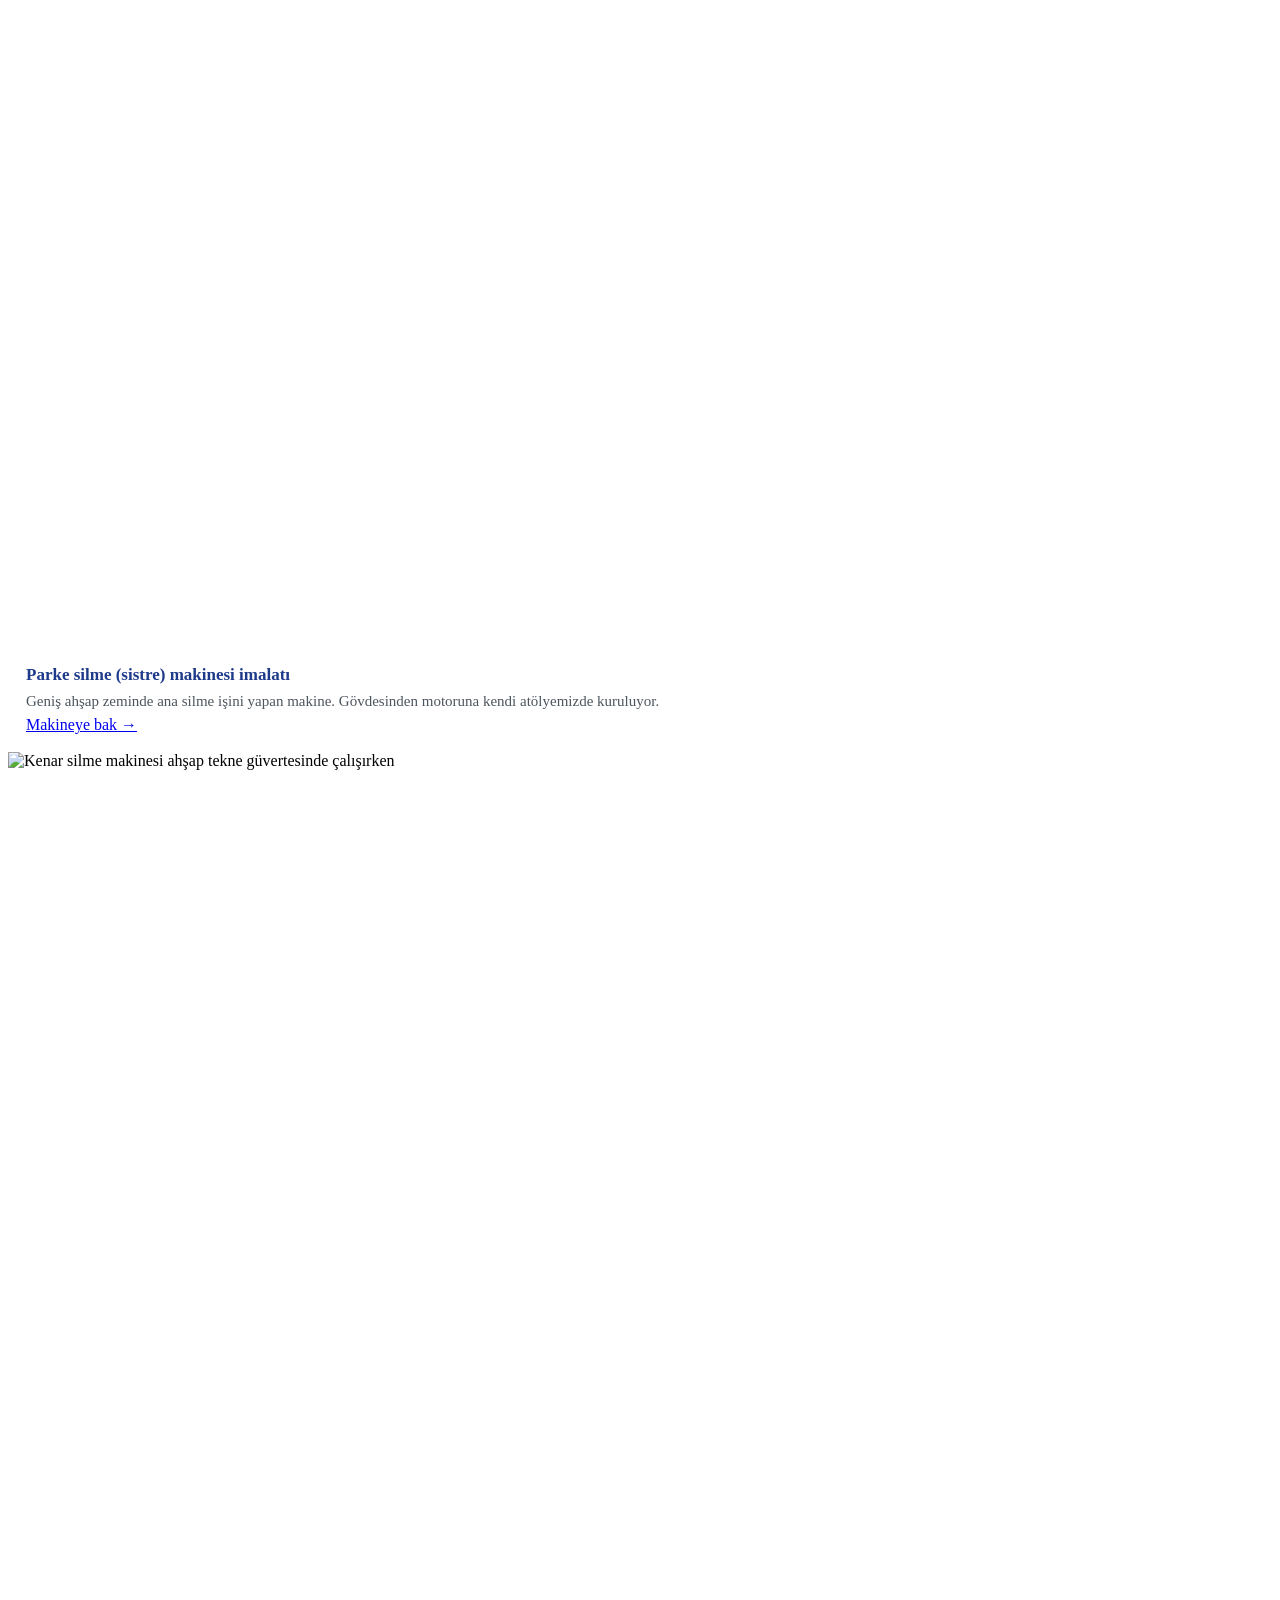
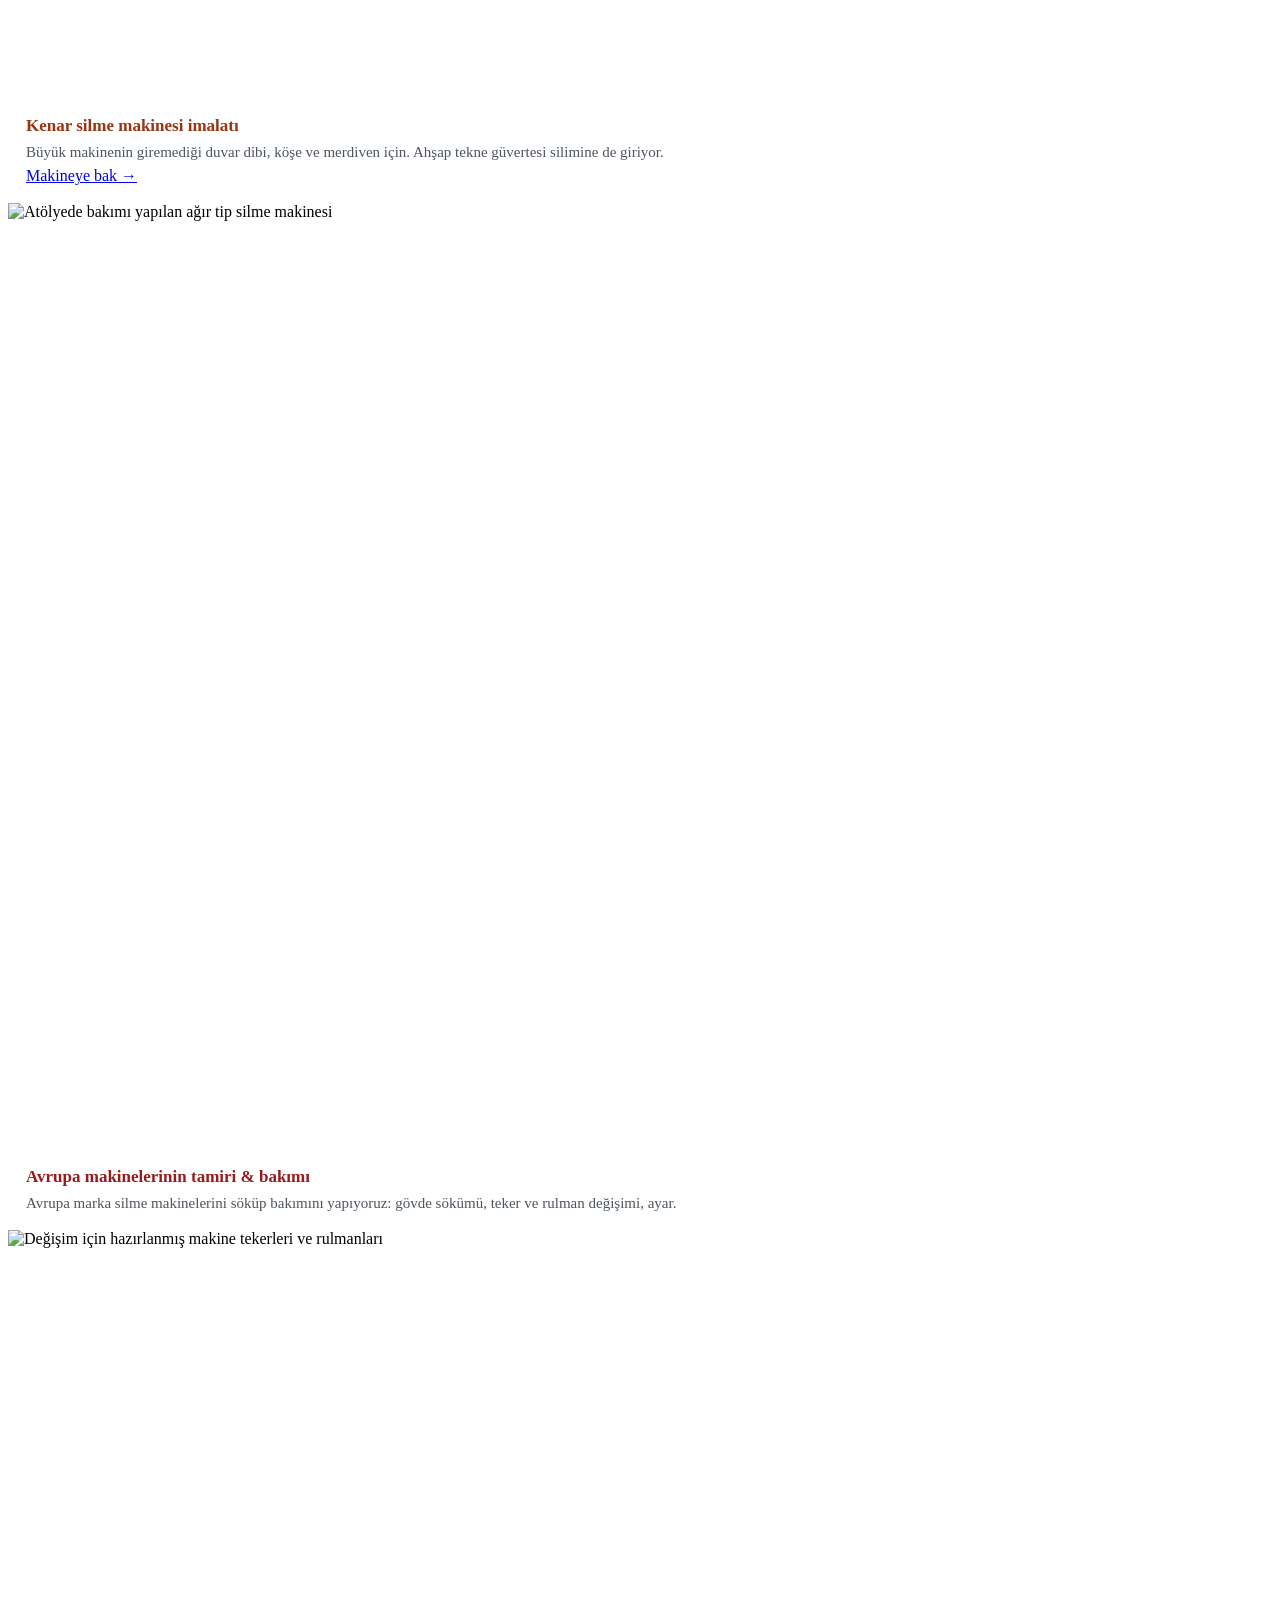
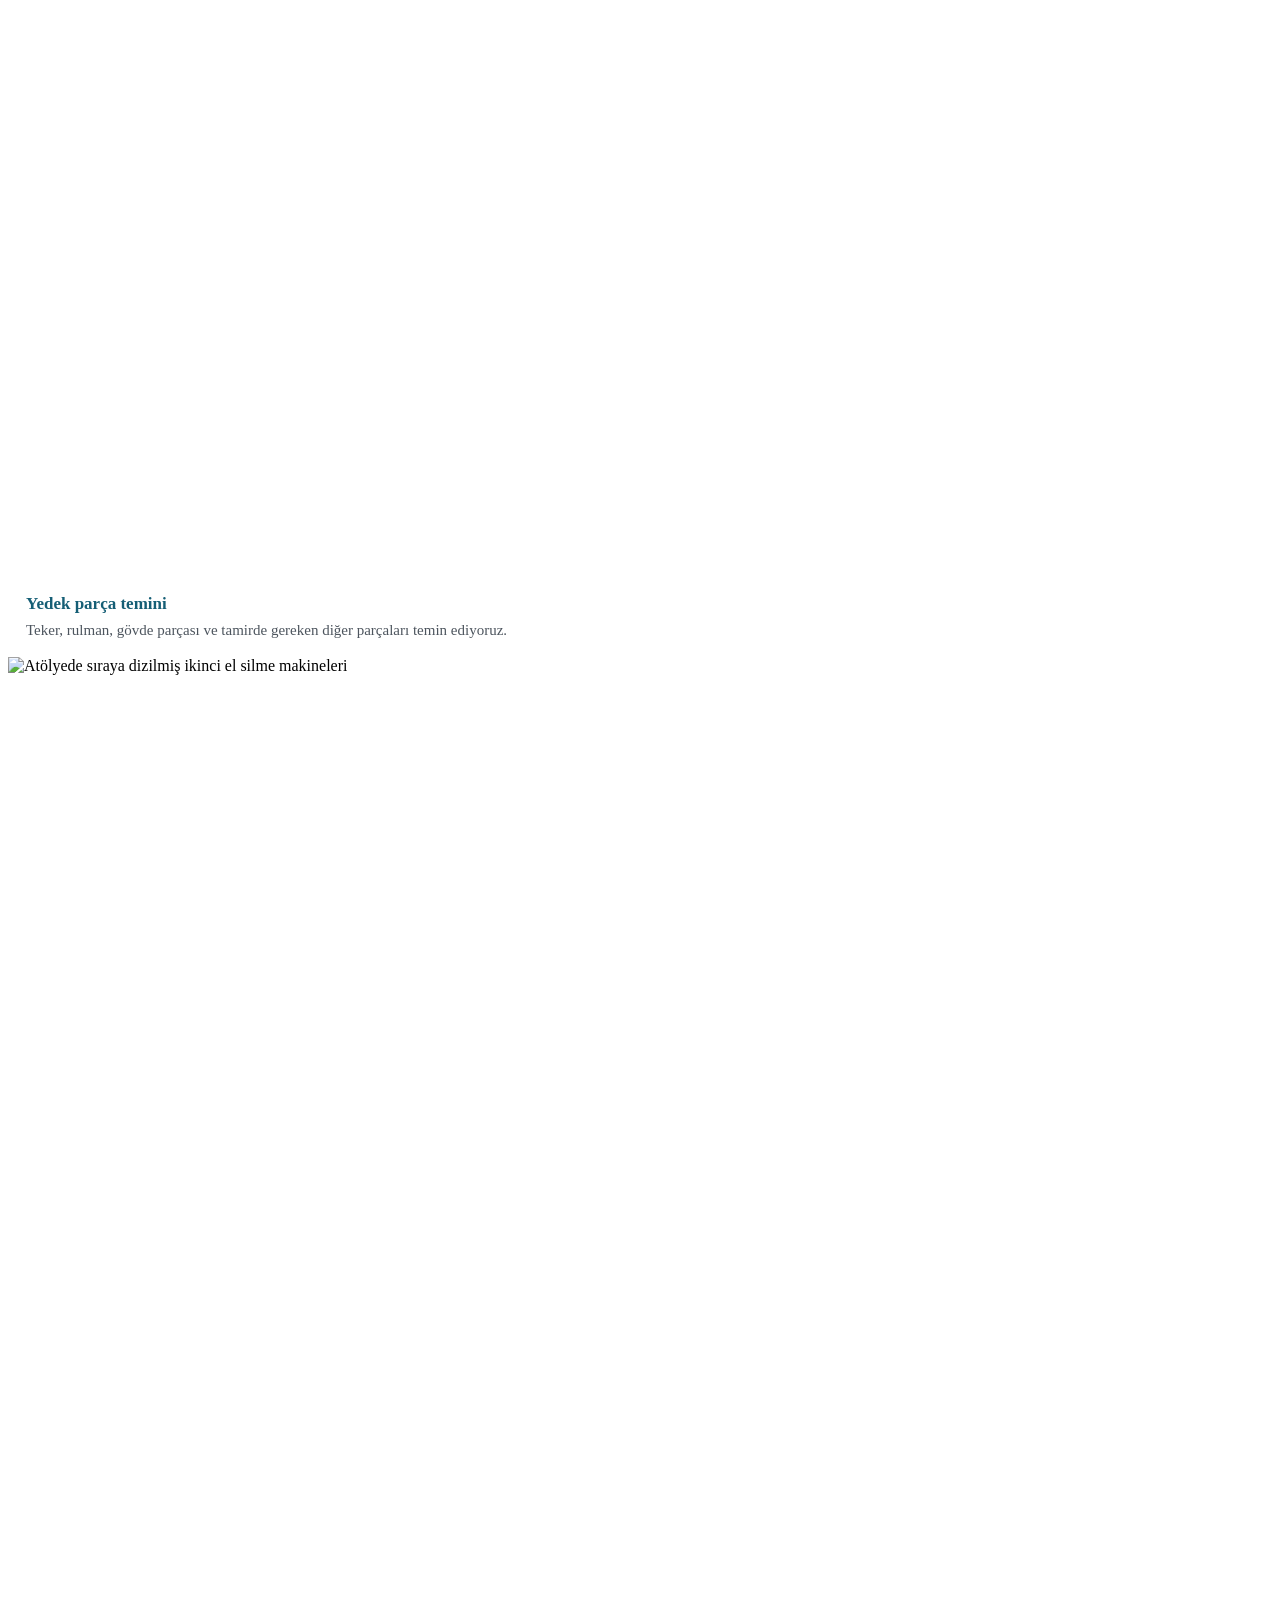
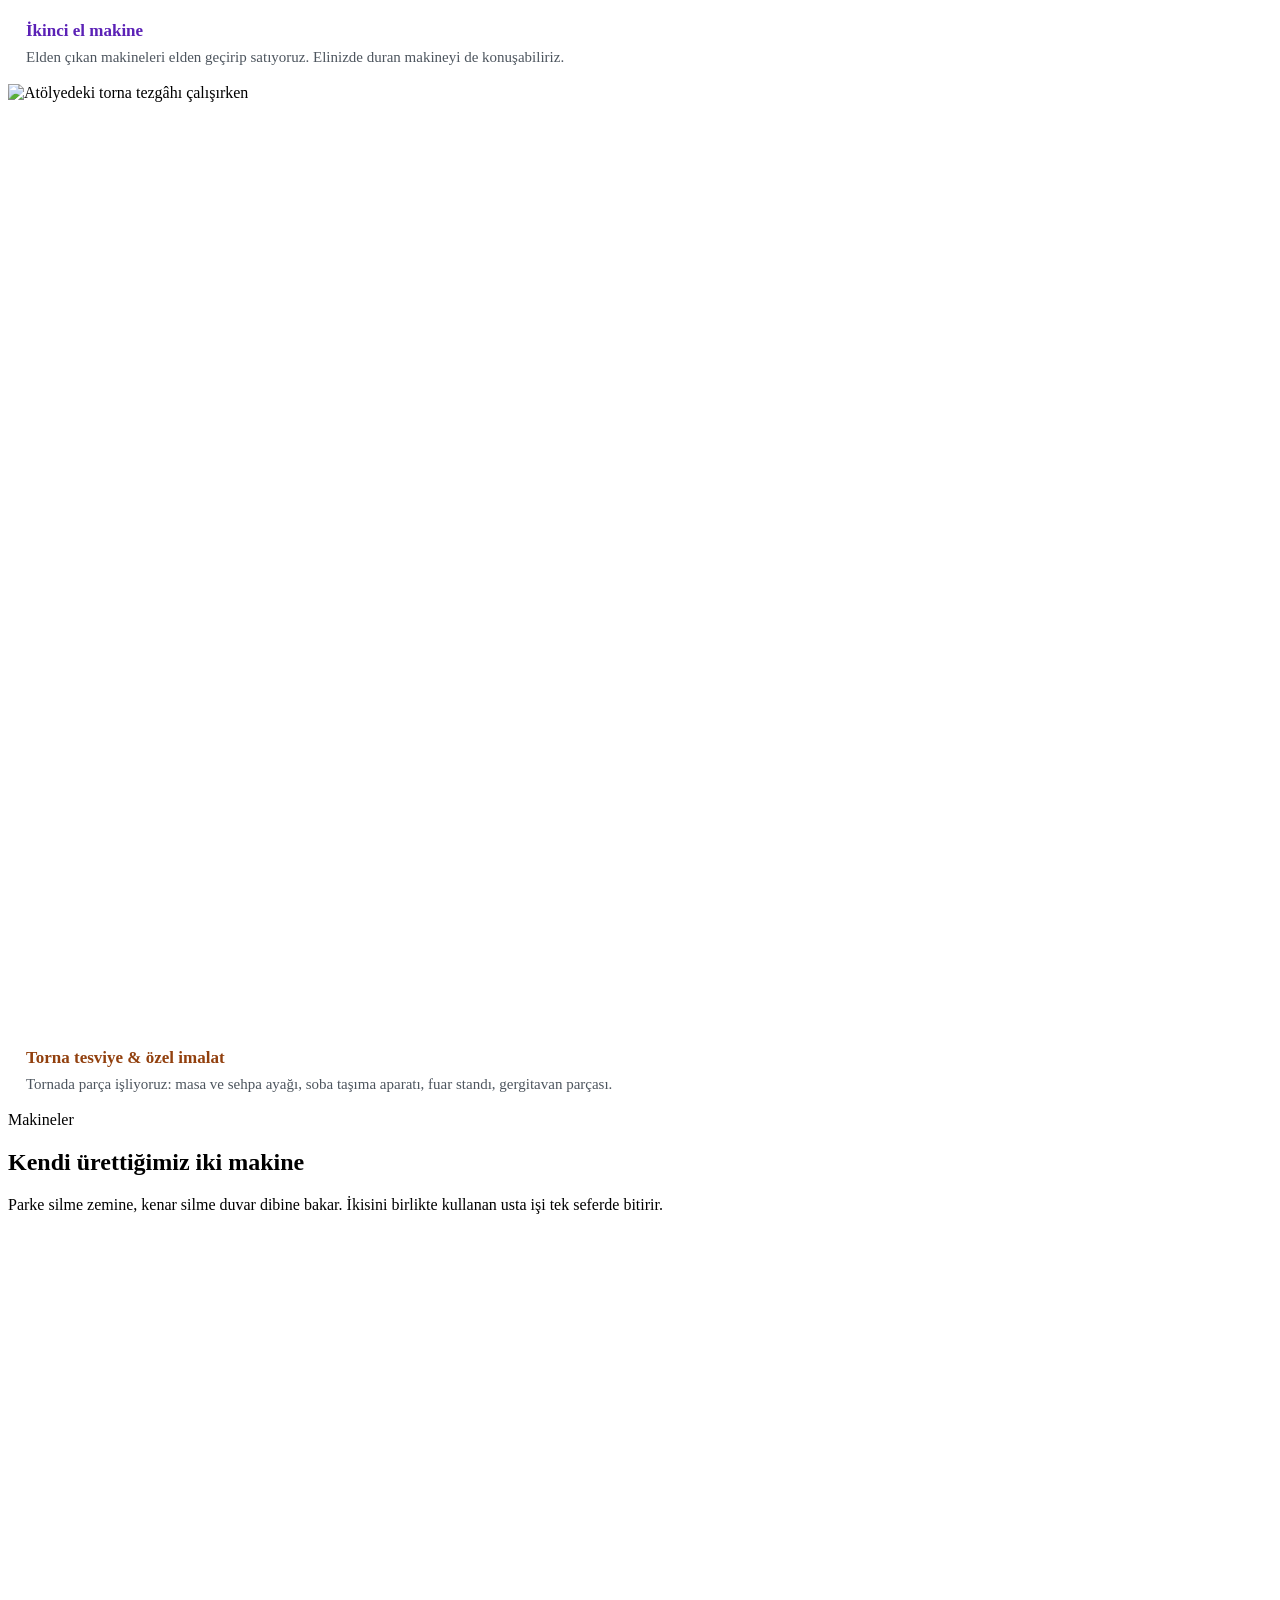
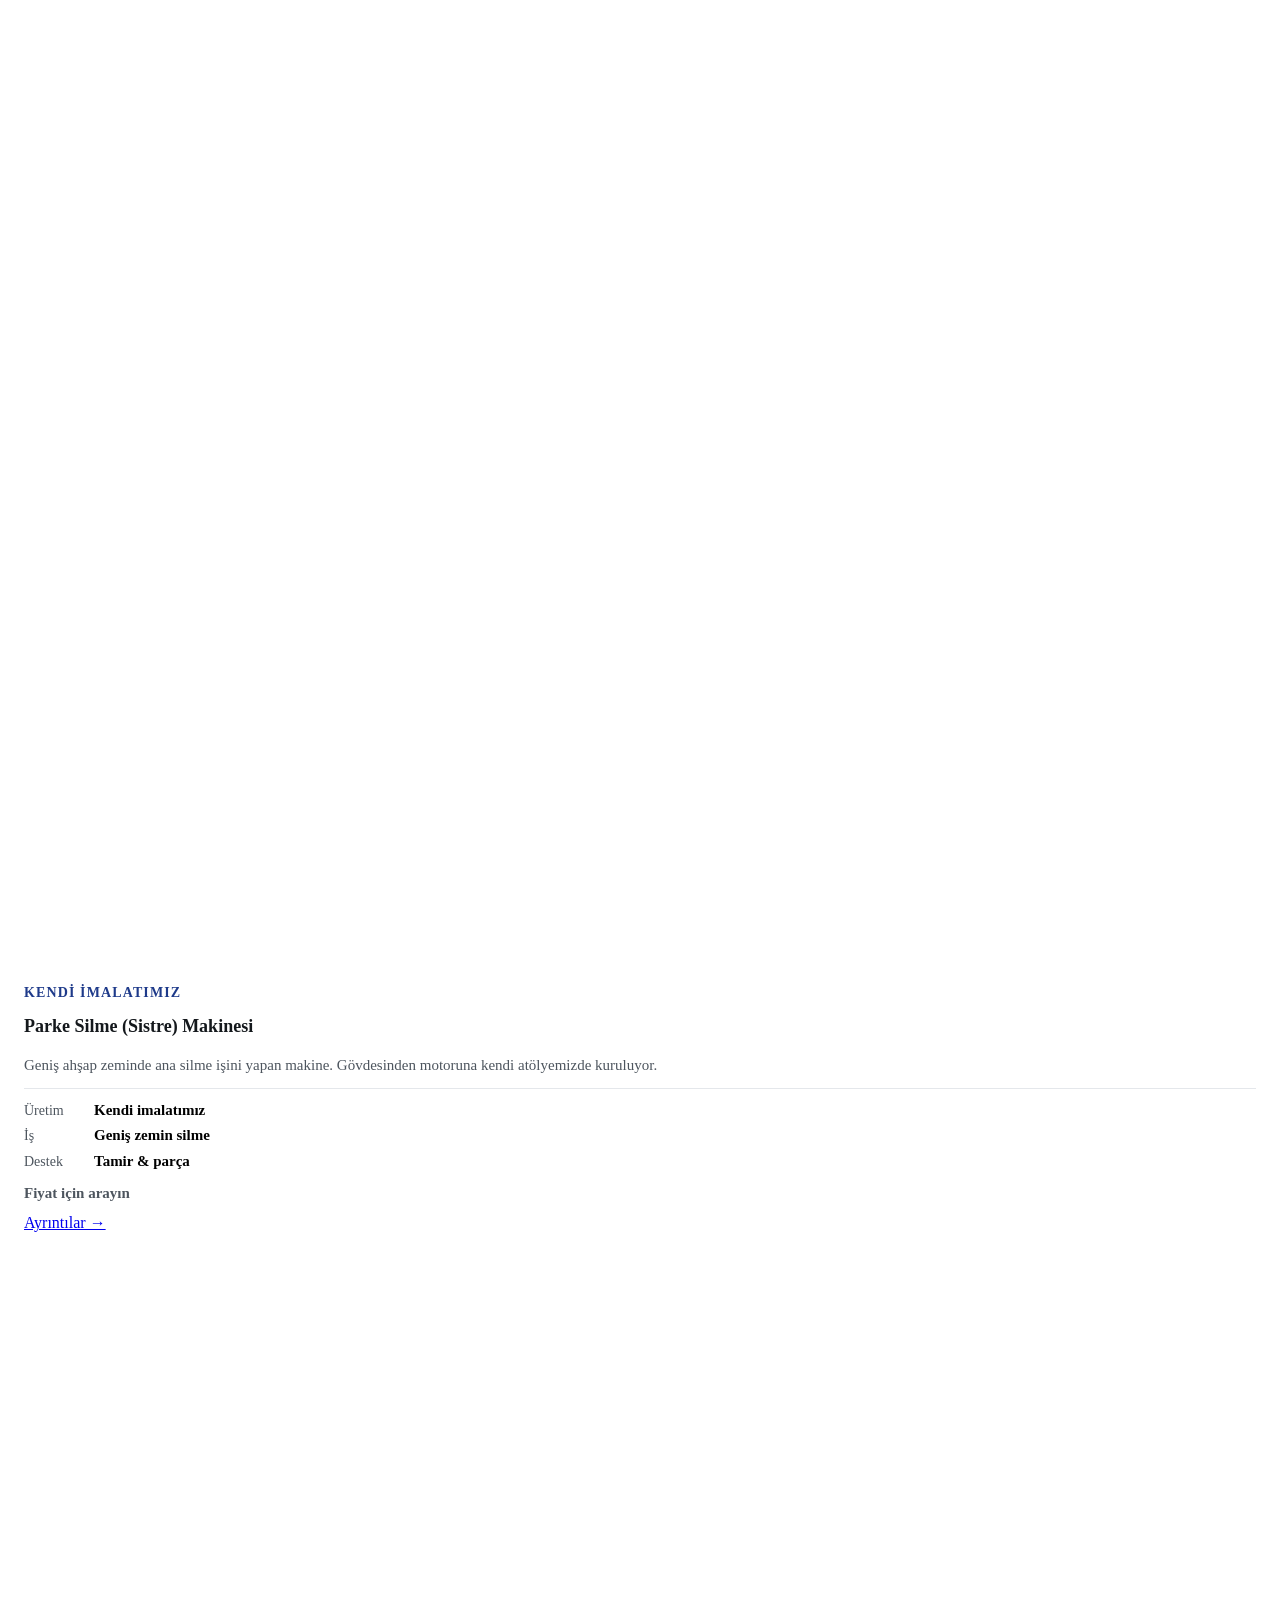
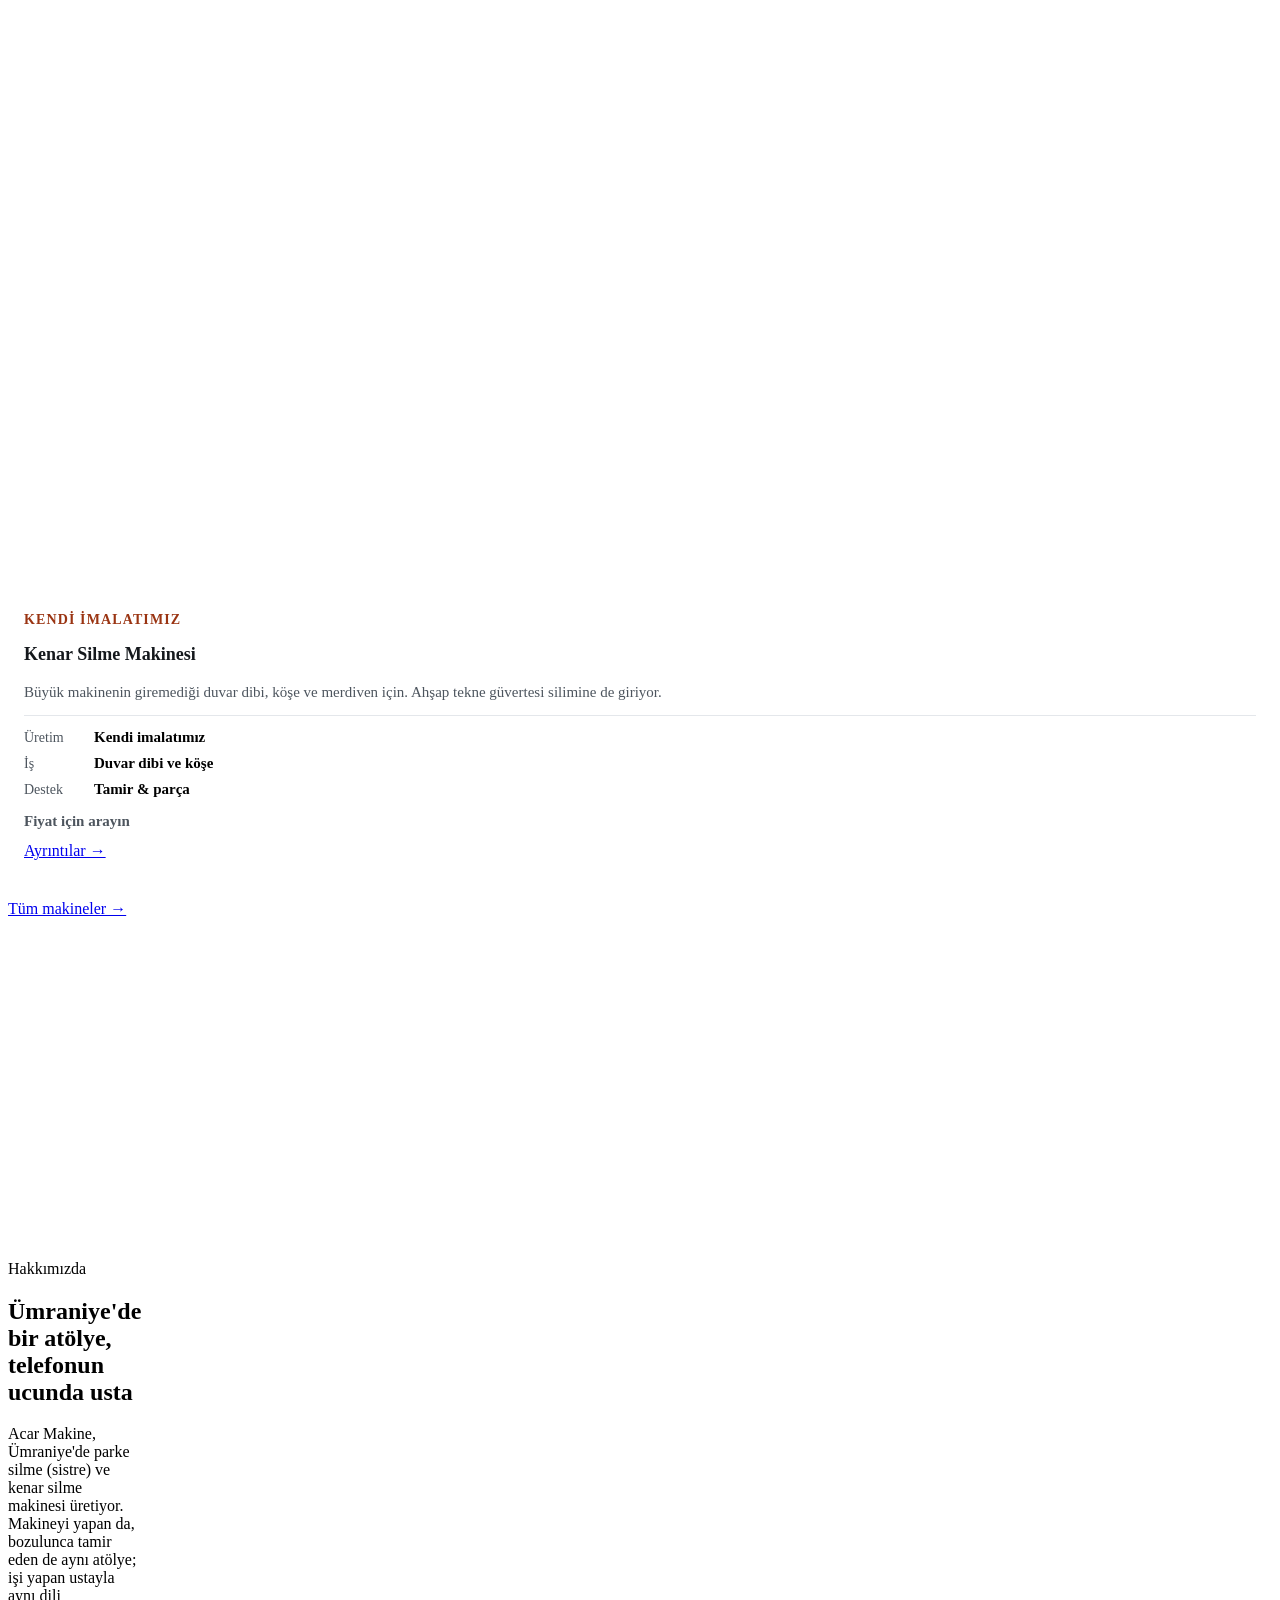
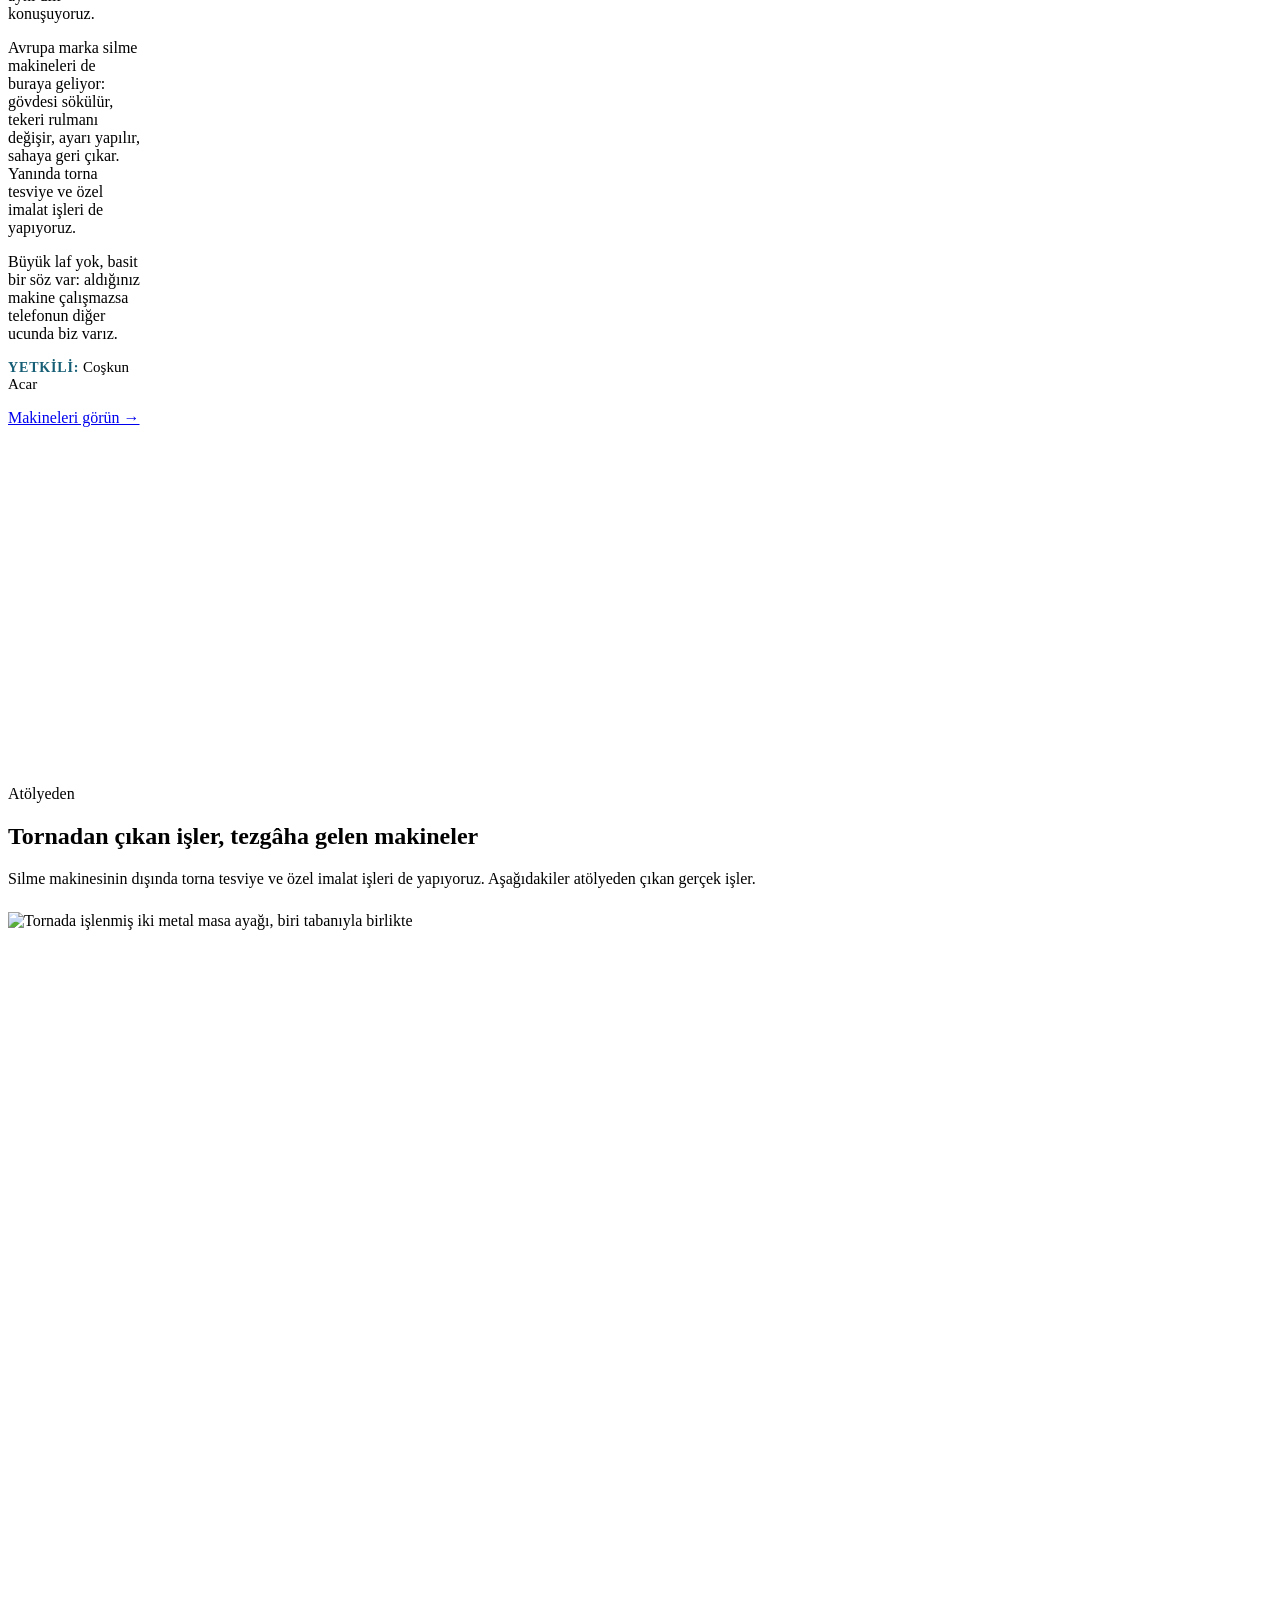
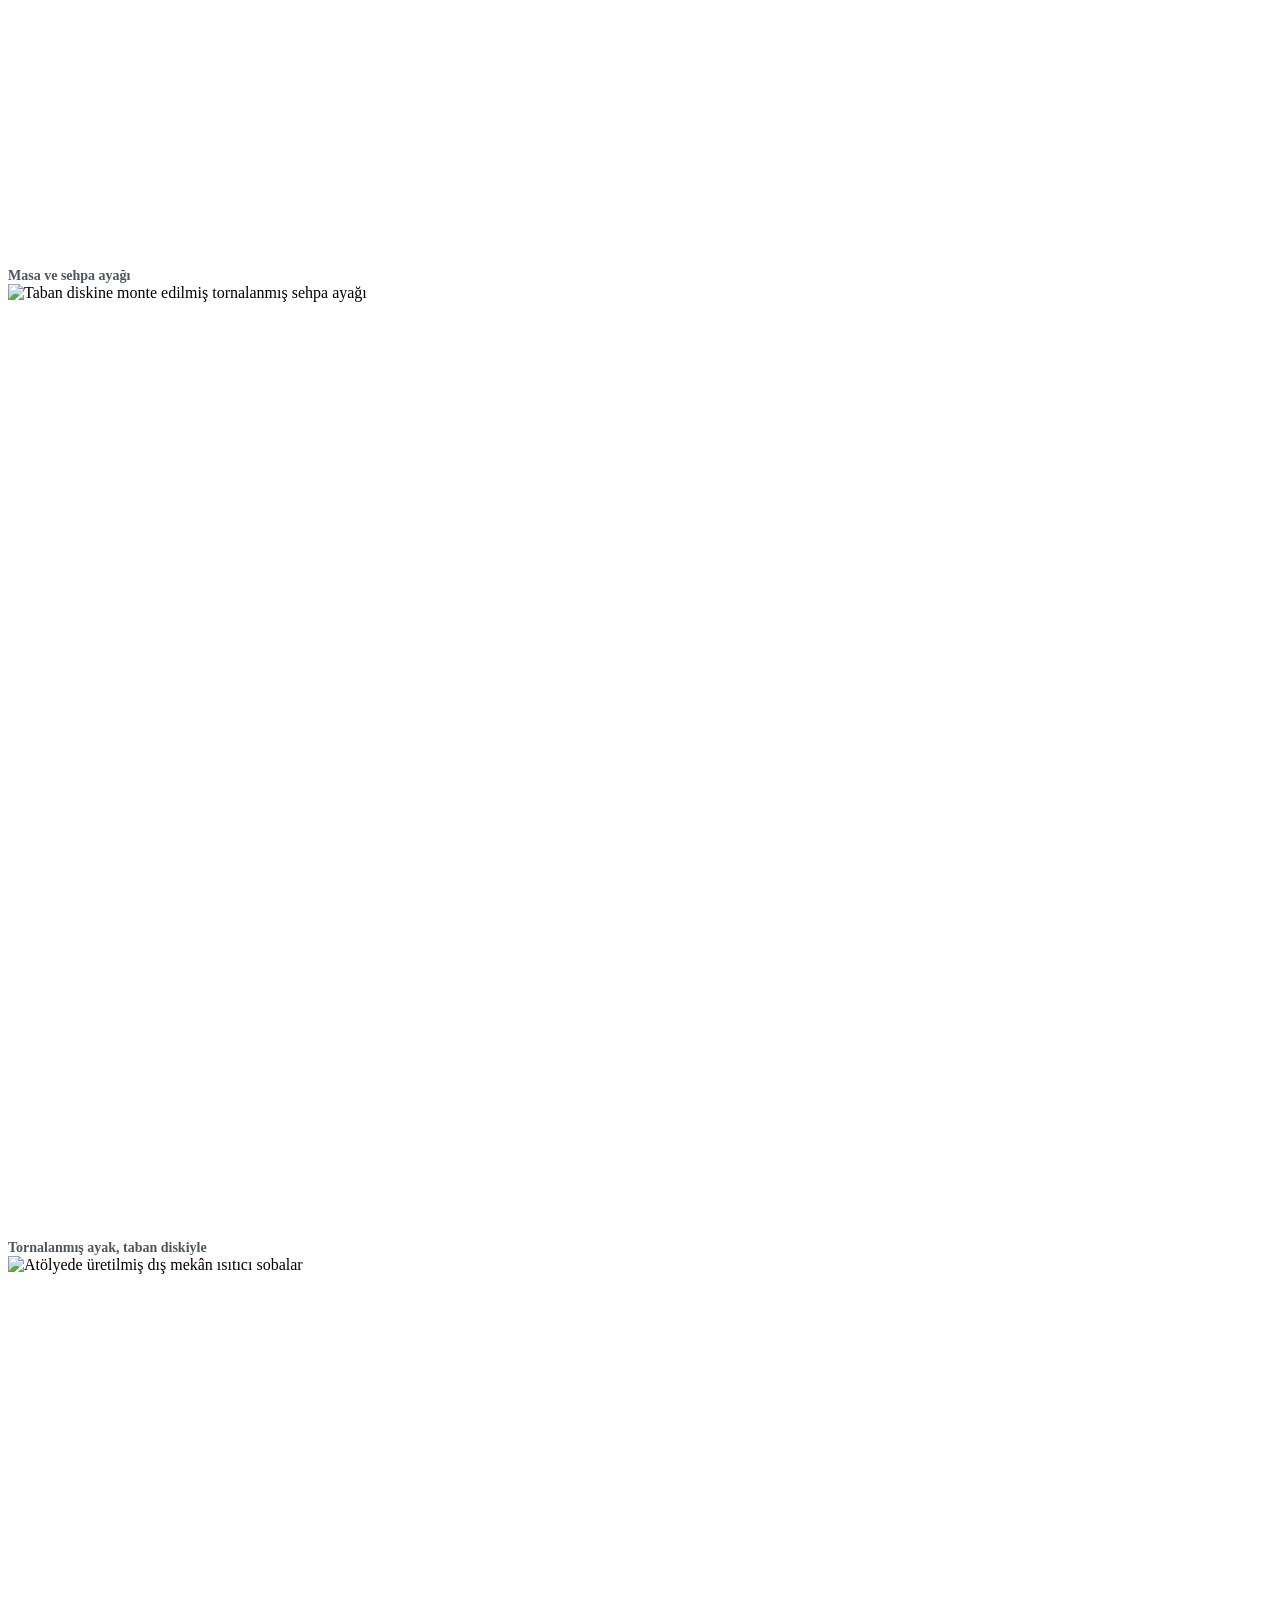
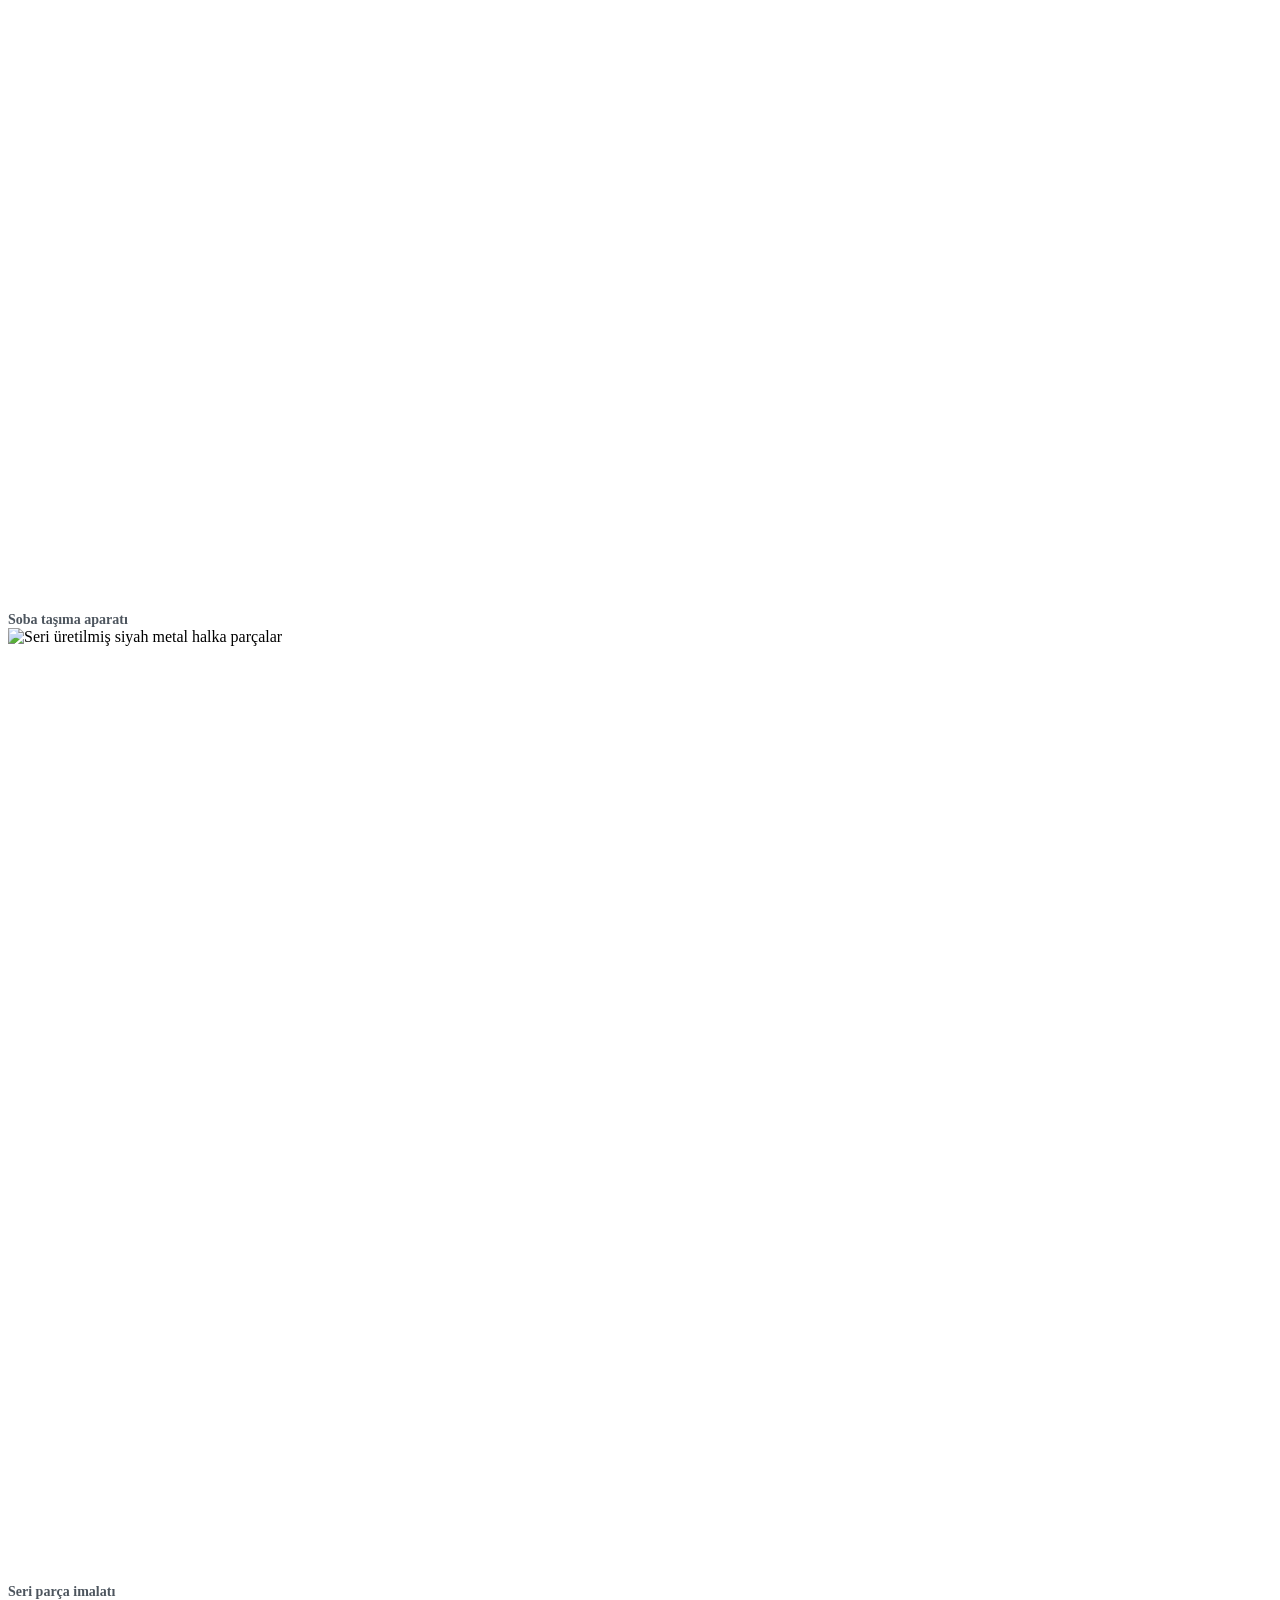
==== commit 8ce148f0: "Gercek fotograflar, beyaz zemin + dinamik renkler, firma bilgisi duzeltmesi" ====
--- a/index.html
+++ b/index.html
@@ -1,5 +1,7 @@
-<!DOCTYPE html><html lang="tr"> <head><meta charset="utf-8"><meta name="viewport" content="width=device-width, initial-scale=1"><title>Parke Silme (Sistre) Makinaları | Acar Makina</title><meta name="description" content="Acar Makina parke silme, kenar alma ve cila makinaları üretir. Makinaları görün, teklif için arayın."><link rel="canonical" href="https://demirselman58.github.io/acar-onizleme/"><meta name="theme-color" content="#22262a"><meta name="robots" content="noindex, nofollow"><meta property="og:type" content="website"><meta property="og:site_name" content="Acar Makina"><meta property="og:title" content="Parke Silme (Sistre) Makinaları | Acar Makina"><meta property="og:description" content="Acar Makina parke silme, kenar alma ve cila makinaları üretir. Makinaları görün, teklif için arayın."><meta property="og:url" content="https://demirselman58.github.io/acar-onizleme/"><meta property="og:locale" content="tr_TR"><meta property="og:image" content="https://demirselman58.github.io/acar-onizleme/gorseller/og-acar-makina.png"><meta name="twitter:card" content="summary_large_image"><style>:root{--zemin:#f6f5f2;--yuzey:#ffffff;--metin:#1b1d1f;--metin-soluk:#53585e;--koyu:#22262a;--koyu-acik:#343a40;--aksan:#c25511;--aksan-koyu:#9e4209;--cizgi:#e3dfd8;--yer-tutucu:#e8e5df;--yer-tutucu-metin:#8b8780;--yazi-govde:system-ui, -apple-system, 'Segoe UI', Roboto, 'Helvetica Neue', Arial, sans-serif;--yazi-baslik:system-ui, -apple-system, 'Segoe UI', Roboto, 'Helvetica Neue', Arial, sans-serif;--yazi-boyut:16px;--yuvarlatma:10px}</style><link rel="stylesheet" href="/acar-onizleme/_astro/iletisim.2vff16uJ.css">
-<style>.hero[data-astro-cid-j7pv25f6]{background:var(--yuzey);border-bottom:1px solid var(--cizgi)}.hero__ic[data-astro-cid-j7pv25f6]{display:grid;gap:24px;padding-block:32px}.hero__metin[data-astro-cid-j7pv25f6]{align-self:center}.hero__aciklama[data-astro-cid-j7pv25f6]{font-size:1.0625rem;color:var(--metin-soluk);max-width:46ch;margin-bottom:24px}@media(min-width:860px){.hero__ic[data-astro-cid-j7pv25f6]{grid-template-columns:1.05fr 1fr;gap:48px;padding-block:64px;align-items:center}}.guven[data-astro-cid-j7pv25f6]{background:var(--koyu);color:#fff}.guven__ic[data-astro-cid-j7pv25f6]{display:grid;gap:20px;padding-block:28px}@media(min-width:760px){.guven__ic[data-astro-cid-j7pv25f6]{grid-template-columns:repeat(3,1fr);gap:32px}}.guven__oge[data-astro-cid-j7pv25f6] p[data-astro-cid-j7pv25f6]{margin:0;font-size:.9375rem;color:#c6cace}.guven__baslik[data-astro-cid-j7pv25f6]{font-size:1rem;margin:0 0 4px;color:#fff;padding-left:22px;position:relative}.guven__baslik[data-astro-cid-j7pv25f6]:before{content:"✓";position:absolute;left:0;color:#f0a86a}.hakkimizda[data-astro-cid-j7pv25f6]{display:grid;gap:24px}@media(min-width:860px){.hakkimizda[data-astro-cid-j7pv25f6]{grid-template-columns:1.1fr 1fr;gap:48px;align-items:center}}.bolum__izgara[data-astro-cid-j7pv25f6]{margin-top:24px}.bolum__alt-link[data-astro-cid-j7pv25f6]{margin-top:24px;margin-bottom:0}.uygulama__oge[data-astro-cid-j7pv25f6]{background:var(--zemin);border:1px solid var(--cizgi);border-radius:var(--yuvarlatma);padding:16px}.uygulama__oge[data-astro-cid-j7pv25f6] h3[data-astro-cid-j7pv25f6]{font-size:1rem;margin-bottom:4px}.uygulama__oge[data-astro-cid-j7pv25f6] p[data-astro-cid-j7pv25f6]{margin:0;font-size:.9375rem;color:var(--metin-soluk)}.iletisim-blok[data-astro-cid-j7pv25f6]{display:grid;gap:24px}@media(min-width:860px){.iletisim-blok[data-astro-cid-j7pv25f6]{grid-template-columns:1fr auto;gap:40px;align-items:center}}.iletisim-blok__form[data-astro-cid-j7pv25f6]{margin:16px 0 0}.iletisim-blok__form[data-astro-cid-j7pv25f6] .metin-link[data-astro-cid-j7pv25f6]{color:#f6b87c}
-.urun-kart[data-astro-cid-xjtlphgg]{display:flex;flex-direction:column;height:100%}.urun-kart__baglanti[data-astro-cid-xjtlphgg]{display:block;text-decoration:none;color:inherit}.urun-kart__gorsel[data-astro-cid-xjtlphgg]{border-radius:0}.urun-kart__ic[data-astro-cid-xjtlphgg]{display:flex;flex-direction:column;flex:1;padding:16px}.urun-kart__etiket[data-astro-cid-xjtlphgg]{margin:0 0 4px;font-size:.875rem;font-weight:700;letter-spacing:.08em;text-transform:uppercase;color:var(--aksan-koyu)}.urun-kart__ad[data-astro-cid-xjtlphgg]{font-size:1.125rem;margin:0 0 8px}.urun-kart__ad[data-astro-cid-xjtlphgg] a[data-astro-cid-xjtlphgg]{display:inline-flex;align-items:center;min-height:44px;color:var(--metin);text-decoration:none}.urun-kart__ad[data-astro-cid-xjtlphgg] a[data-astro-cid-xjtlphgg]:hover{color:var(--aksan-koyu)}.urun-kart__ozet[data-astro-cid-xjtlphgg]{font-size:.9375rem;color:var(--metin-soluk);margin:0 0 14px}.urun-kart__degerler[data-astro-cid-xjtlphgg]{display:grid;grid-template-columns:repeat(3,1fr);gap:8px;margin:0 0 14px;padding-top:12px;border-top:1px solid var(--cizgi);align-items:stretch}.urun-kart__degerler[data-astro-cid-xjtlphgg]>div[data-astro-cid-xjtlphgg]{display:flex;flex-direction:column;justify-content:space-between}.urun-kart__degerler[data-astro-cid-xjtlphgg] dt[data-astro-cid-xjtlphgg]{font-size:.875rem;color:var(--metin-soluk);line-height:1.3}.urun-kart__degerler[data-astro-cid-xjtlphgg] dd[data-astro-cid-xjtlphgg]{margin:2px 0 0;font-size:1rem;font-weight:700}.urun-kart__fiyat[data-astro-cid-xjtlphgg]{margin:0 0 12px;font-size:.9375rem;font-weight:700;color:var(--metin-soluk)}.urun-kart__detay[data-astro-cid-xjtlphgg]{margin-top:auto;align-self:flex-start;color:var(--aksan-koyu)}
-</style></head> <body> <div class="onizleme" id="onizleme-uyarisi" data-astro-cid-flmsglvj><div class="kutu onizleme__ic" data-astro-cid-flmsglvj><p data-astro-cid-flmsglvj>Örnek içerik — metinler ve teknik değerler müşteri onayına göre değişecek.</p><button type="button" class="onizleme__kapat" aria-label="Uyarıyı kapat" data-kapat data-astro-cid-flmsglvj>Kapat</button></div></div><script type="module">const e=document.getElementById("onizleme-uyarisi");e?.querySelector("[data-kapat]")?.addEventListener("click",()=>e.remove());</script> <header class="ust" data-astro-cid-lsjderui> <div class="kutu ust__ic" data-astro-cid-lsjderui> <a class="marka" href="/acar-onizleme/" data-astro-cid-lsjderui> <span class="marka__ad" data-astro-cid-lsjderui>ACAR MAKİNA</span> <span class="marka__alt" data-astro-cid-lsjderui>Parke silme makinaları</span> </a> <div class="ust__cta" data-astro-cid-lsjderui> <a class="btn btn--birincil btn--kucuk" href="tel:+900000000000">Hemen ara</a> </div> <nav class="gezinme" aria-label="Menü" data-astro-cid-lsjderui> <a href="/acar-onizleme/" class="gezinme__link gezinme__link--aktif" aria-current="page" data-astro-cid-lsjderui>Ana Sayfa</a><a href="/acar-onizleme/urunler/" class="gezinme__link" data-astro-cid-lsjderui>Makinalar</a><a href="/acar-onizleme/iletisim/" class="gezinme__link" data-astro-cid-lsjderui>İletişim</a> </nav> </div> </header>  <main id="icerik">   <section class="hero" data-astro-cid-j7pv25f6> <div class="kutu hero__ic" data-astro-cid-j7pv25f6> <div class="hero__metin" data-astro-cid-j7pv25f6> <span class="ust-etiket" data-astro-cid-j7pv25f6>Parke silme makinaları</span> <h1 data-astro-cid-j7pv25f6>Parkeyi tek geçişte temiz bırakan makinalar</h1> <p class="hero__aciklama" data-astro-cid-j7pv25f6>Zemin ustası için yapılmış, sahada tamir edilebilir makinalar. Yedek parça elimizde, telefon hep açık.</p> <div class="btn-grup" data-astro-cid-j7pv25f6> <a class="btn btn--birincil" href="tel:+900000000000">Hemen ara</a> <a class="btn btn--ikincil" href="https://wa.me/900000000000?text=Merhaba%2C%20makinalar%20hakk%C4%B1nda%20bilgi%20almak%20istiyorum." target="_blank" rel="noopener noreferrer">WhatsApp&#39;tan yaz</a> </div> </div> <div class="gorsel-cerceve hero__gorsel" style="aspect-ratio: 4 / 3;"> <div class="yer-tutucu" role="img" aria-label="Acar Makina parke silme makinası"> <svg width="30" height="30" viewBox="0 0 24 24" fill="none" stroke="currentColor" stroke-width="1.6" aria-hidden="true"> <rect x="3" y="4" width="18" height="16" rx="2"></rect> <circle cx="8.5" cy="9.5" r="1.6"></circle> <path d="M21 16l-5-5-5 5-2-2-6 6"></path> </svg> <span>Makine fotoğrafı buraya gelecek</span> </div> </div> </div> </section>  <section class="guven" data-astro-cid-j7pv25f6> <div class="kutu guven__ic" data-astro-cid-j7pv25f6> <div class="guven__oge" data-astro-cid-j7pv25f6> <h2 class="guven__baslik" data-astro-cid-j7pv25f6>Kendi üretimimiz</h2> <p data-astro-cid-j7pv25f6>Makinayı biz yapıyoruz; parçayı da biz veriyoruz.</p> </div><div class="guven__oge" data-astro-cid-j7pv25f6> <h2 class="guven__baslik" data-astro-cid-j7pv25f6>Yedek parça stokta</h2> <p data-astro-cid-j7pv25f6>Bant, silindir, fırça ve motor parçası bekletmeden çıkar.</p> </div><div class="guven__oge" data-astro-cid-j7pv25f6> <h2 class="guven__baslik" data-astro-cid-j7pv25f6>Telefonla destek</h2> <p data-astro-cid-j7pv25f6>Arızada önce konuşuruz; çoğu şey sahada çözülür.</p> </div> </div> </section>  <section class="bolum bolum--yuzey" id="hakkimizda" data-astro-cid-j7pv25f6> <div class="kutu hakkimizda" data-astro-cid-j7pv25f6> <div data-astro-cid-j7pv25f6> <span class="ust-etiket" data-astro-cid-j7pv25f6>Hakkımızda</span> <h2 data-astro-cid-j7pv25f6>Atölyeden sahaya</h2> <p class="bolum-metin" data-astro-cid-j7pv25f6>Acar Makina parke silme (sistre) makinaları üretir. İşi yapan ustayla aynı dili konuşuyoruz: makine ağır çalışır, kolay temizlenir, parçası bulunur.</p><p class="bolum-metin" data-astro-cid-j7pv25f6>Büyük laflar yerine basit bir söz: aldığınız makine çalışmazsa telefonun diğer ucunda biz varız.</p> <p data-astro-cid-j7pv25f6><a class="metin-link" href="/acar-onizleme/urunler/" data-astro-cid-j7pv25f6>Makinaları görün →</a></p> </div> <div class="gorsel-cerceve " style="aspect-ratio: 3 / 2;"> <div class="yer-tutucu" role="img" aria-label="Acar Makina atölyesi"> <svg width="30" height="30" viewBox="0 0 24 24" fill="none" stroke="currentColor" stroke-width="1.6" aria-hidden="true"> <rect x="3" y="4" width="18" height="16" rx="2"></rect> <circle cx="8.5" cy="9.5" r="1.6"></circle> <path d="M21 16l-5-5-5 5-2-2-6 6"></path> </svg> <span>Atölye fotoğrafı</span> </div> </div> </div> </section>  <section class="bolum" id="makinalar" data-astro-cid-j7pv25f6> <div class="kutu" data-astro-cid-j7pv25f6> <span class="ust-etiket" data-astro-cid-j7pv25f6>Makinalar</span> <h2 data-astro-cid-j7pv25f6>Hangi işi yapacaksanız o makina</h2> <p class="bolum-metin" data-astro-cid-j7pv25f6>Her makinanın teknik değerleri ve teslimat kapsamı kendi sayfasında.</p> <div class="izgara izgara--3 bolum__izgara" data-astro-cid-j7pv25f6> <article class="kart urun-kart" data-astro-cid-xjtlphgg> <a class="urun-kart__baglanti" href="/acar-onizleme/urunler/parke-sistre-makinasi/" aria-label="Parke Sistre Makinası — Ayrıntılar" data-astro-cid-xjtlphgg> <div class="gorsel-cerceve urun-kart__gorsel" style="aspect-ratio: 4 / 3;"> <div class="yer-tutucu" role="img" aria-label="Parke sistre makinası genel görünüm"> <svg width="30" height="30" viewBox="0 0 24 24" fill="none" stroke="currentColor" stroke-width="1.6" aria-hidden="true"> <rect x="3" y="4" width="18" height="16" rx="2"></rect> <circle cx="8.5" cy="9.5" r="1.6"></circle> <path d="M21 16l-5-5-5 5-2-2-6 6"></path> </svg> <span>Makinenin genel fotoğrafı</span> </div> </div> </a> <div class="urun-kart__ic" data-astro-cid-xjtlphgg> <p class="urun-kart__etiket" data-astro-cid-xjtlphgg>Bantlı zımpara</p> <h3 class="urun-kart__ad" data-astro-cid-xjtlphgg> <a href="/acar-onizleme/urunler/parke-sistre-makinasi/" data-astro-cid-xjtlphgg>Parke Sistre Makinası</a> </h3> <p class="urun-kart__ozet" data-astro-cid-xjtlphgg>Geniş zeminde ana silme işini yapan bantlı makina. Tek geçişte düz yüzey bırakır.</p> <dl class="urun-kart__degerler" data-astro-cid-xjtlphgg> <div data-astro-cid-xjtlphgg> <dt data-astro-cid-xjtlphgg>Silme genişliği</dt> <dd data-astro-cid-xjtlphgg>20 cm</dd> </div><div data-astro-cid-xjtlphgg> <dt data-astro-cid-xjtlphgg>Motor</dt> <dd data-astro-cid-xjtlphgg>2,2 kW</dd> </div><div data-astro-cid-xjtlphgg> <dt data-astro-cid-xjtlphgg>Ağırlık</dt> <dd data-astro-cid-xjtlphgg>75 kg</dd> </div> </dl> <p class="urun-kart__fiyat" data-astro-cid-xjtlphgg> Fiyat için arayın </p> <a class="metin-link urun-kart__detay" href="/acar-onizleme/urunler/parke-sistre-makinasi/" data-astro-cid-xjtlphgg>Ayrıntılar →</a> </div> </article> <article class="kart urun-kart" data-astro-cid-xjtlphgg> <a class="urun-kart__baglanti" href="/acar-onizleme/urunler/kenar-alma-makinasi/" aria-label="Kenar Alma Makinası — Ayrıntılar" data-astro-cid-xjtlphgg> <div class="gorsel-cerceve urun-kart__gorsel" style="aspect-ratio: 4 / 3;"> <div class="yer-tutucu" role="img" aria-label="Kenar alma makinası genel görünüm"> <svg width="30" height="30" viewBox="0 0 24 24" fill="none" stroke="currentColor" stroke-width="1.6" aria-hidden="true"> <rect x="3" y="4" width="18" height="16" rx="2"></rect> <circle cx="8.5" cy="9.5" r="1.6"></circle> <path d="M21 16l-5-5-5 5-2-2-6 6"></path> </svg> <span>Makinenin genel fotoğrafı</span> </div> </div> </a> <div class="urun-kart__ic" data-astro-cid-xjtlphgg> <p class="urun-kart__etiket" data-astro-cid-xjtlphgg>Duvar dibi</p> <h3 class="urun-kart__ad" data-astro-cid-xjtlphgg> <a href="/acar-onizleme/urunler/kenar-alma-makinasi/" data-astro-cid-xjtlphgg>Kenar Alma Makinası</a> </h3> <p class="urun-kart__ozet" data-astro-cid-xjtlphgg>Büyük makinanın giremediği duvar dibi, köşe ve merdiven için diskli kenar makinası.</p> <dl class="urun-kart__degerler" data-astro-cid-xjtlphgg> <div data-astro-cid-xjtlphgg> <dt data-astro-cid-xjtlphgg>Disk çapı</dt> <dd data-astro-cid-xjtlphgg>180 mm</dd> </div><div data-astro-cid-xjtlphgg> <dt data-astro-cid-xjtlphgg>Motor</dt> <dd data-astro-cid-xjtlphgg>1,1 kW</dd> </div><div data-astro-cid-xjtlphgg> <dt data-astro-cid-xjtlphgg>Ağırlık</dt> <dd data-astro-cid-xjtlphgg>14 kg</dd> </div> </dl> <p class="urun-kart__fiyat" data-astro-cid-xjtlphgg> Fiyat için arayın </p> <a class="metin-link urun-kart__detay" href="/acar-onizleme/urunler/kenar-alma-makinasi/" data-astro-cid-xjtlphgg>Ayrıntılar →</a> </div> </article> <article class="kart urun-kart" data-astro-cid-xjtlphgg> <a class="urun-kart__baglanti" href="/acar-onizleme/urunler/cila-perdah-makinasi/" aria-label="Cila ve Perdah Makinası — Ayrıntılar" data-astro-cid-xjtlphgg> <div class="gorsel-cerceve urun-kart__gorsel" style="aspect-ratio: 4 / 3;"> <div class="yer-tutucu" role="img" aria-label="Cila ve perdah makinası genel görünüm"> <svg width="30" height="30" viewBox="0 0 24 24" fill="none" stroke="currentColor" stroke-width="1.6" aria-hidden="true"> <rect x="3" y="4" width="18" height="16" rx="2"></rect> <circle cx="8.5" cy="9.5" r="1.6"></circle> <path d="M21 16l-5-5-5 5-2-2-6 6"></path> </svg> <span>Makinenin genel fotoğrafı</span> </div> </div> </a> <div class="urun-kart__ic" data-astro-cid-xjtlphgg> <p class="urun-kart__etiket" data-astro-cid-xjtlphgg>Son kat</p> <h3 class="urun-kart__ad" data-astro-cid-xjtlphgg> <a href="/acar-onizleme/urunler/cila-perdah-makinasi/" data-astro-cid-xjtlphgg>Cila ve Perdah Makinası</a> </h3> <p class="urun-kart__ozet" data-astro-cid-xjtlphgg>Silme bittikten sonra yüzeyi açan, cila ve vernik arası perdah yapan tek diskli makina.</p> <dl class="urun-kart__degerler" data-astro-cid-xjtlphgg> <div data-astro-cid-xjtlphgg> <dt data-astro-cid-xjtlphgg>Disk çapı</dt> <dd data-astro-cid-xjtlphgg>406 mm</dd> </div><div data-astro-cid-xjtlphgg> <dt data-astro-cid-xjtlphgg>Motor</dt> <dd data-astro-cid-xjtlphgg>1,5 kW</dd> </div><div data-astro-cid-xjtlphgg> <dt data-astro-cid-xjtlphgg>Ağırlık</dt> <dd data-astro-cid-xjtlphgg>48 kg</dd> </div> </dl> <p class="urun-kart__fiyat" data-astro-cid-xjtlphgg> Fiyat için arayın </p> <a class="metin-link urun-kart__detay" href="/acar-onizleme/urunler/cila-perdah-makinasi/" data-astro-cid-xjtlphgg>Ayrıntılar →</a> </div> </article> <article class="kart urun-kart" data-astro-cid-xjtlphgg> <a class="urun-kart__baglanti" href="/acar-onizleme/urunler/toz-emme-unitesi/" aria-label="Toz Emme Ünitesi — Ayrıntılar" data-astro-cid-xjtlphgg> <div class="gorsel-cerceve urun-kart__gorsel" style="aspect-ratio: 4 / 3;"> <div class="yer-tutucu" role="img" aria-label="Toz emme ünitesi genel görünüm"> <svg width="30" height="30" viewBox="0 0 24 24" fill="none" stroke="currentColor" stroke-width="1.6" aria-hidden="true"> <rect x="3" y="4" width="18" height="16" rx="2"></rect> <circle cx="8.5" cy="9.5" r="1.6"></circle> <path d="M21 16l-5-5-5 5-2-2-6 6"></path> </svg> <span>Ünitenin genel fotoğrafı</span> </div> </div> </a> <div class="urun-kart__ic" data-astro-cid-xjtlphgg> <p class="urun-kart__etiket" data-astro-cid-xjtlphgg>Tozsuz çalışma</p> <h3 class="urun-kart__ad" data-astro-cid-xjtlphgg> <a href="/acar-onizleme/urunler/toz-emme-unitesi/" data-astro-cid-xjtlphgg>Toz Emme Ünitesi</a> </h3> <p class="urun-kart__ozet" data-astro-cid-xjtlphgg>Sistre ve kenar makinasına bağlanan aspiratör. Evde çalışırken fark en çok burada görülür.</p> <dl class="urun-kart__degerler" data-astro-cid-xjtlphgg> <div data-astro-cid-xjtlphgg> <dt data-astro-cid-xjtlphgg>Motor</dt> <dd data-astro-cid-xjtlphgg>1,6 kW</dd> </div><div data-astro-cid-xjtlphgg> <dt data-astro-cid-xjtlphgg>Hortum</dt> <dd data-astro-cid-xjtlphgg>5 m</dd> </div><div data-astro-cid-xjtlphgg> <dt data-astro-cid-xjtlphgg>Ağırlık</dt> <dd data-astro-cid-xjtlphgg>22 kg</dd> </div> </dl> <p class="urun-kart__fiyat" data-astro-cid-xjtlphgg> Fiyat için arayın </p> <a class="metin-link urun-kart__detay" href="/acar-onizleme/urunler/toz-emme-unitesi/" data-astro-cid-xjtlphgg>Ayrıntılar →</a> </div> </article>  </div> <p class="bolum__alt-link" data-astro-cid-j7pv25f6> <a class="metin-link" href="/acar-onizleme/urunler/" data-astro-cid-j7pv25f6>Tüm makinalar →</a> </p> </div> </section>  <section class="bolum bolum--yuzey" id="uygulama" data-astro-cid-j7pv25f6> <div class="kutu" data-astro-cid-j7pv25f6> <span class="ust-etiket" data-astro-cid-j7pv25f6>Nerede kullanılır</span> <h2 data-astro-cid-j7pv25f6>Uygulama alanları</h2> <p class="bolum-metin" data-astro-cid-j7pv25f6>Makinalar ahşap ve parke zeminlerde kullanılır.</p> <div class="izgara izgara--3 bolum__izgara" data-astro-cid-j7pv25f6> <div class="uygulama__oge" data-astro-cid-j7pv25f6> <h3 data-astro-cid-j7pv25f6>Ev ve daire</h3> <p data-astro-cid-j7pv25f6>Lake ve cilalı parkenin yenilenmesi.</p> </div><div class="uygulama__oge" data-astro-cid-j7pv25f6> <h3 data-astro-cid-j7pv25f6>Spor salonu</h3> <p data-astro-cid-j7pv25f6>Geniş ahşap zeminlerde hızlı ilerleme.</p> </div><div class="uygulama__oge" data-astro-cid-j7pv25f6> <h3 data-astro-cid-j7pv25f6>Okul ve kamu binası</h3> <p data-astro-cid-j7pv25f6>Eski masif parkenin açılması.</p> </div><div class="uygulama__oge" data-astro-cid-j7pv25f6> <h3 data-astro-cid-j7pv25f6>Otel ve restoran</h3> <p data-astro-cid-j7pv25f6>Yoğun kullanılan zeminlerin bakımı.</p> </div><div class="uygulama__oge" data-astro-cid-j7pv25f6> <h3 data-astro-cid-j7pv25f6>Ofis</h3> <p data-astro-cid-j7pv25f6>Laminat ve lamine parke yüzeyler.</p> </div><div class="uygulama__oge" data-astro-cid-j7pv25f6> <h3 data-astro-cid-j7pv25f6>Merdiven ve kenarlar</h3> <p data-astro-cid-j7pv25f6>Duvar dibi ve köşelerde kenar alma.</p> </div> </div> </div> </section>  <section class="bolum bolum--koyu" id="iletisim" data-astro-cid-j7pv25f6> <div class="kutu iletisim-blok" data-astro-cid-j7pv25f6> <div data-astro-cid-j7pv25f6> <span class="ust-etiket" data-astro-cid-j7pv25f6>İletişim</span> <h2 data-astro-cid-j7pv25f6>Makinayı konuşalım</h2> <p class="bolum-metin" data-astro-cid-j7pv25f6>Hangi işi yaptığınızı söyleyin, hangi makina uygun onu birlikte seçelim. Fiyatı telefonda netleştiriyoruz.</p> </div> <div data-astro-cid-j7pv25f6> <div class="btn-grup" data-astro-cid-j7pv25f6> <a class="btn btn--birincil" href="tel:+900000000000">Hemen ara</a> <a class="btn btn--ikincil" href="https://wa.me/900000000000?text=Merhaba%2C%20makinalar%20hakk%C4%B1nda%20bilgi%20almak%20istiyorum." target="_blank" rel="noopener noreferrer">WhatsApp&#39;tan yaz</a> </div> <p class="iletisim-blok__form" data-astro-cid-j7pv25f6> <a class="metin-link" href="/acar-onizleme/iletisim/" data-astro-cid-j7pv25f6> Form doldurun →
-</a> </p> </div> </div> </section>  </main> <footer class="alt" data-astro-cid-r5bpakry> <div class="kutu alt__ic" data-astro-cid-r5bpakry> <div class="alt__blok" data-astro-cid-r5bpakry> <p class="alt__marka" data-astro-cid-r5bpakry>ACAR MAKİNA</p> <p class="alt__aciklama" data-astro-cid-r5bpakry>Parke silme (sistre) makinaları üretimi ve servisi.</p> </div> <div class="alt__blok" data-astro-cid-r5bpakry> <h2 class="alt__baslik" data-astro-cid-r5bpakry>Sayfalar</h2> <ul class="alt__liste" data-astro-cid-r5bpakry> <li data-astro-cid-r5bpakry><a href="/acar-onizleme/" data-astro-cid-r5bpakry>Ana Sayfa</a></li><li data-astro-cid-r5bpakry><a href="/acar-onizleme/urunler/" data-astro-cid-r5bpakry>Makinalar</a></li><li data-astro-cid-r5bpakry><a href="/acar-onizleme/iletisim/" data-astro-cid-r5bpakry>İletişim</a></li> </ul> </div> <div class="alt__blok" data-astro-cid-r5bpakry> <h2 class="alt__baslik" data-astro-cid-r5bpakry>İletişim</h2> <ul class="alt__liste" data-astro-cid-r5bpakry> <li data-astro-cid-r5bpakry><a href="tel:+900000000000" data-astro-cid-r5bpakry>0 (000) 000 00 00</a></li> <li data-astro-cid-r5bpakry><a href="https://wa.me/900000000000?text=Merhaba%2C%20makinalar%20hakk%C4%B1nda%20bilgi%20almak%20istiyorum." target="_blank" rel="noopener noreferrer" data-astro-cid-r5bpakry>WhatsApp&#39;tan yaz</a></li> <li data-astro-cid-r5bpakry><a href="mailto:bilgi@acarmakina.com" data-astro-cid-r5bpakry>bilgi@acarmakina.com</a></li>  <li class="alt__duz" data-astro-cid-r5bpakry>Adres bilgisi müşteriden bekleniyor</li> <li class="alt__duz" data-astro-cid-r5bpakry>Hafta içi 08:30 – 18:00 · Cumartesi 09:00 – 14:00</li> </ul> </div> <div class="alt__blok" data-astro-cid-r5bpakry> <h2 class="alt__baslik" data-astro-cid-r5bpakry>Yasal</h2> <ul class="alt__liste" data-astro-cid-r5bpakry> <li data-astro-cid-r5bpakry><a href="/acar-onizleme/yasal/kvkk/" data-astro-cid-r5bpakry>KVKK Aydınlatma Metni</a></li><li data-astro-cid-r5bpakry><a href="/acar-onizleme/yasal/gizlilik/" data-astro-cid-r5bpakry>Gizlilik Politikası</a></li><li data-astro-cid-r5bpakry><a href="/acar-onizleme/yasal/cerez/" data-astro-cid-r5bpakry>Çerez Politikası</a></li> </ul> </div> </div> <div class="kutu alt__telif" data-astro-cid-r5bpakry> <p data-astro-cid-r5bpakry>© 2026 Acar Makina</p>  </div> </footer>  <div class="cerez" id="cerez-bildirimi" role="region" aria-label="Çerez bildirimi" hidden data-astro-cid-oeqzwcet><p class="cerez__metin" data-astro-cid-oeqzwcet>Bu sitede yalnızca sitenin çalışması için gereken çerezler kullanılır; takip ve reklam çerezi yoktur.</p><div class="cerez__islem" data-astro-cid-oeqzwcet><a class="cerez__link" href="/acar-onizleme/yasal/cerez/" data-astro-cid-oeqzwcet>Çerez politikası</a><button type="button" class="btn btn--birincil btn--kucuk" data-kabul data-astro-cid-oeqzwcet>Anladım</button></div></div><script type="module">const a="acar-cerez-onay",e=document.getElementById("cerez-bildirimi");if(e){let t=!1;try{t=localStorage.getItem(a)==="1"}catch{t=!1}t||(e.hidden=!1),e.querySelector("[data-kabul]")?.addEventListener("click",()=>{try{localStorage.setItem(a,"1")}catch{}e.hidden=!0})}</script> </body></html> +<!DOCTYPE html><html lang="tr"> <head><meta charset="utf-8"><meta name="viewport" content="width=device-width, initial-scale=1"><title>Parke ve Kenar Silme Makinesi İmalatı | Acar Makine</title><meta name="description" content="Acar Makine parke silme (sistre) ve kenar silme makinesi üretir; Avrupa marka silme makinelerinin tamir ve bakımını yapar, yedek parça temin eder. Ümraniye / İstanbul."><link rel="canonical" href="https://demirselman58.github.io/acar-onizleme/"><meta name="theme-color" content="#ffffff"><meta name="robots" content="noindex, nofollow"><meta property="og:type" content="website"><meta property="og:site_name" content="Acar Makine"><meta property="og:title" content="Parke ve Kenar Silme Makinesi İmalatı | Acar Makine"><meta property="og:description" content="Acar Makine parke silme (sistre) ve kenar silme makinesi üretir; Avrupa marka silme makinelerinin tamir ve bakımını yapar, yedek parça temin eder. Ümraniye / İstanbul."><meta property="og:url" content="https://demirselman58.github.io/acar-onizleme/"><meta property="og:locale" content="tr_TR"><meta property="og:image" content="https://demirselman58.github.io/acar-onizleme/gorseller/og-acar-makine.png"><meta name="twitter:card" content="summary_large_image"><style>:root{--zemin:#ffffff;--yuzey:#ffffff;--yuzey-alt:#f7f8fa;--metin:#14181c;--metin-soluk:#4d555e;--koyu:#14181c;--koyu-acik:#262c33;--aksan:#c2410c;--aksan-koyu:#9a3412;--cizgi:#e4e7eb;--yer-tutucu:#eef0f3;--yer-tutucu-metin:#6b7280;--yazi-govde:system-ui, -apple-system, 'Segoe UI', Roboto, 'Helvetica Neue', Arial, sans-serif;--yazi-baslik:system-ui, -apple-system, 'Segoe UI', Roboto, 'Helvetica Neue', Arial, sans-serif;--yazi-boyut:16px;--yuvarlatma:12px}</style><link rel="stylesheet" href="/acar-onizleme/_astro/iletisim.CpEBdyIB.css">
+<style>.urun-kart[data-astro-cid-xjtlphgg]{display:flex;flex-direction:column;height:100%}.urun-kart__baglanti[data-astro-cid-xjtlphgg]{display:block;text-decoration:none;color:inherit}.urun-kart__gorsel[data-astro-cid-xjtlphgg]{border-radius:0}.urun-kart__ic[data-astro-cid-xjtlphgg]{display:flex;flex-direction:column;flex:1;padding:16px}.urun-kart__etiket[data-astro-cid-xjtlphgg]{margin:0 0 4px;font-size:.875rem;font-weight:700;letter-spacing:.08em;text-transform:uppercase;color:var(--b-aksan-koyu)}.urun-kart__ad[data-astro-cid-xjtlphgg]{font-size:1.125rem;margin:0 0 8px}.urun-kart__ad[data-astro-cid-xjtlphgg] a[data-astro-cid-xjtlphgg]{display:inline-flex;align-items:center;min-height:44px;color:var(--metin);text-decoration:none}.urun-kart__ad[data-astro-cid-xjtlphgg] a[data-astro-cid-xjtlphgg]:hover{color:var(--b-aksan-koyu)}.urun-kart__ozet[data-astro-cid-xjtlphgg]{font-size:.9375rem;color:var(--metin-soluk);margin:0 0 14px}.urun-kart__degerler[data-astro-cid-xjtlphgg]{display:grid;gap:6px;margin:0 0 14px;padding-top:12px;border-top:1px solid var(--cizgi)}.urun-kart__degerler[data-astro-cid-xjtlphgg]>div[data-astro-cid-xjtlphgg]{display:flex;flex-wrap:wrap;gap:4px 8px;align-items:baseline}.urun-kart__degerler[data-astro-cid-xjtlphgg] dt[data-astro-cid-xjtlphgg]{font-size:.875rem;color:var(--metin-soluk);line-height:1.4;min-width:62px}.urun-kart__degerler[data-astro-cid-xjtlphgg] dd[data-astro-cid-xjtlphgg]{margin:0;font-size:.9375rem;font-weight:700}.urun-kart__fiyat[data-astro-cid-xjtlphgg]{margin:0 0 12px;font-size:.9375rem;font-weight:700;color:var(--metin-soluk)}.urun-kart__detay[data-astro-cid-xjtlphgg]{margin-top:auto;align-self:flex-start}
+.hizmet[data-astro-cid-6lndu2ro]{display:flex;flex-direction:column;height:100%}.hizmet__gorsel[data-astro-cid-6lndu2ro]{border-radius:0}.hizmet__ic[data-astro-cid-6lndu2ro]{display:flex;flex-direction:column;flex:1;padding:16px 18px 18px}.hizmet__baslik[data-astro-cid-6lndu2ro]{font-size:1.0625rem;margin:0 0 8px;color:var(--b-aksan-koyu)}.hizmet__metin[data-astro-cid-6lndu2ro]{margin:0;font-size:.9375rem;color:var(--metin-soluk)}.hizmet__link[data-astro-cid-6lndu2ro]{margin-top:auto;align-self:flex-start;padding-top:6px}.hero[data-astro-cid-j7pv25f6]{background:linear-gradient(170deg,var(--b-yumusak) 0%,var(--yuzey) 62%);border-bottom:1px solid var(--cizgi)}.hero__ic[data-astro-cid-j7pv25f6]{display:grid;gap:24px;padding-block:32px}.hero__metin[data-astro-cid-j7pv25f6]{align-self:center}.hero__aciklama[data-astro-cid-j7pv25f6]{font-size:1.0625rem;color:var(--metin-soluk);max-width:46ch;margin-bottom:24px}.hero__gorsel[data-astro-cid-j7pv25f6]{box-shadow:0 20px 40px -28px #00000080}@media(min-width:860px){.hero__ic[data-astro-cid-j7pv25f6]{grid-template-columns:1.05fr 1fr;gap:48px;padding-block:64px;align-items:center}}.guven[data-astro-cid-j7pv25f6]{background:var(--yuzey);border-bottom:1px solid var(--cizgi)}.guven__ic[data-astro-cid-j7pv25f6]{display:grid;gap:14px;padding-block:28px}@media(min-width:640px){.guven__ic[data-astro-cid-j7pv25f6]{grid-template-columns:repeat(2,1fr);gap:18px}}@media(min-width:1000px){.guven__ic[data-astro-cid-j7pv25f6]{grid-template-columns:repeat(4,1fr)}}.guven__oge[data-astro-cid-j7pv25f6]{display:grid;grid-template-columns:30px 1fr;gap:10px;padding:14px 14px 14px 12px;border-radius:var(--yuvarlatma);background:var(--b-yumusak);border-left:4px solid var(--b-aksan)}.guven__isaret[data-astro-cid-j7pv25f6]{display:flex;align-items:center;justify-content:center;width:26px;height:26px;border-radius:999px;background:var(--b-aksan);color:#fff;font-size:.875rem;font-weight:700;line-height:1}.guven__baslik[data-astro-cid-j7pv25f6]{font-size:1rem;margin:0 0 4px;color:var(--b-aksan-koyu)}.guven__oge[data-astro-cid-j7pv25f6] p[data-astro-cid-j7pv25f6]{margin:0;font-size:.9375rem;color:var(--metin-soluk)}.bolum__izgara[data-astro-cid-j7pv25f6]{margin-top:24px}.bolum__alt-link[data-astro-cid-j7pv25f6]{margin-top:24px;margin-bottom:0}.hakkimizda[data-astro-cid-j7pv25f6]{display:grid;gap:24px}@media(min-width:860px){.hakkimizda[data-astro-cid-j7pv25f6]{grid-template-columns:1.15fr .85fr;gap:48px;align-items:center}}.hakkimizda__gorsel[data-astro-cid-j7pv25f6]{box-shadow:0 20px 40px -30px #0000008c}.hakkimizda__yetkili[data-astro-cid-j7pv25f6]{margin-top:16px;font-size:.9375rem}.hakkimizda__yetkili-etiket[data-astro-cid-j7pv25f6]{font-weight:700;color:var(--b-aksan-koyu);text-transform:uppercase;letter-spacing:.06em;font-size:.875rem}.galeri__izgara[data-astro-cid-j7pv25f6]{grid-template-columns:repeat(2,1fr)}@media(min-width:760px){.galeri__izgara[data-astro-cid-j7pv25f6]{grid-template-columns:repeat(3,1fr)}}.galeri__oge[data-astro-cid-j7pv25f6]{margin:0}.galeri__yazi[data-astro-cid-j7pv25f6]{margin-top:8px;font-size:.875rem;font-weight:600;color:var(--metin-soluk)}.uygulama__oge[data-astro-cid-j7pv25f6]{padding:16px 16px 16px 18px;border:1px solid var(--cizgi);border-left:4px solid var(--b-aksan);border-radius:var(--yuvarlatma);background:var(--yuzey)}.uygulama__oge[data-astro-cid-j7pv25f6] h3[data-astro-cid-j7pv25f6]{font-size:1rem;margin-bottom:4px;color:var(--b-aksan-koyu)}.uygulama__oge[data-astro-cid-j7pv25f6] p[data-astro-cid-j7pv25f6]{margin:0;font-size:.9375rem;color:var(--metin-soluk)}.iletisim-blok[data-astro-cid-j7pv25f6]{display:grid;gap:24px}@media(min-width:860px){.iletisim-blok[data-astro-cid-j7pv25f6]{grid-template-columns:1fr auto;gap:40px;align-items:center}}.iletisim-blok__form[data-astro-cid-j7pv25f6]{margin:16px 0 0}
+</style></head> <body> <div class="onizleme" id="onizleme-uyarisi" data-astro-cid-flmsglvj><div class="kutu onizleme__ic" data-astro-cid-flmsglvj><p data-astro-cid-flmsglvj>Örnek içerik: teknik tablolardaki değerler (motor gücü, devir, ölçü) firmadan gelmedi. &quot;örnek&quot; etiketli yerler müşteri onayıyla değişecek.</p><button type="button" class="onizleme__kapat" aria-label="Uyarıyı kapat" data-kapat data-astro-cid-flmsglvj>Kapat</button></div></div><script type="module">const e=document.getElementById("onizleme-uyarisi");e?.querySelector("[data-kapat]")?.addEventListener("click",()=>e.remove());</script> <header class="ust" data-astro-cid-lsjderui> <div class="kutu ust__ic" data-astro-cid-lsjderui> <a class="marka" href="/acar-onizleme/" data-astro-cid-lsjderui> <span class="marka__ad" data-astro-cid-lsjderui>ACAR MAKİNE</span> <span class="marka__alt" data-astro-cid-lsjderui>Parke ve kenar silme makineleri</span> </a> <div class="ust__cta" data-astro-cid-lsjderui> <a class="btn btn--birincil btn--kucuk" href="tel:+905324367663">Hemen ara</a> </div> <nav class="gezinme" aria-label="Menü" data-astro-cid-lsjderui> <a href="/acar-onizleme/" class="gezinme__link gezinme__link--aktif" aria-current="page" data-astro-cid-lsjderui>Ana Sayfa</a><a href="/acar-onizleme/urunler/" class="gezinme__link" data-astro-cid-lsjderui>Makineler</a><a href="/acar-onizleme/iletisim/" class="gezinme__link" data-astro-cid-lsjderui>İletişim</a> </nav> </div> </header>  <main id="icerik">   <section class="hero" style="--b-aksan:#c2410c;--b-aksan-koyu:#9a3412;--b-yumusak:#fff3ec" data-astro-cid-j7pv25f6> <div class="kutu hero__ic" data-astro-cid-j7pv25f6> <div class="hero__metin" data-astro-cid-j7pv25f6> <span class="ust-etiket" data-astro-cid-j7pv25f6>Ümraniye / İstanbul · Kendi imalatımız</span> <h1 data-astro-cid-j7pv25f6>Silme makinesini biz yapıyoruz, biz tamir ediyoruz</h1> <p class="hero__aciklama" data-astro-cid-j7pv25f6>Parke silme (sistre) ve kenar silme makinesi yerli üretim, kendi atölyemizden çıkıyor. Avrupa marka makinelerin tamiri, bakımı ve yedek parçası da bizde. Ne lazımsa arayın, konuşalım.</p> <div class="btn-grup" data-astro-cid-j7pv25f6> <a class="btn btn--birincil" href="tel:+905324367663">Hemen ara</a> <a class="btn btn--ikincil" href="https://wa.me/905324367663?text=Merhaba%2C%20makineler%20hakk%C4%B1nda%20bilgi%20almak%20istiyorum." target="_blank" rel="noopener noreferrer">WhatsApp&#39;tan yaz</a> </div> </div> <div class="gorsel-cerceve hero__gorsel" style="aspect-ratio: 1 / 1;"> <img src="/acar-onizleme/gorseller/kenar-silme-makinesi.webp" srcset="/acar-onizleme/gorseller/kenar-silme-makinesi-400.webp 400w, /acar-onizleme/gorseller/kenar-silme-makinesi.webp 757w" sizes="(min-width: 860px) 520px, 100vw" width="757" height="757" alt="Acar Makine imalatı iki kenar silme makinesi, toz torbalarıyla birlikte" loading="eager" fetchpriority="high" decoding="async"> </div> </div> </section>  <section class="guven" data-astro-cid-j7pv25f6> <div class="kutu guven__ic" data-astro-cid-j7pv25f6> <div class="guven__oge" style="--b-aksan:#c2410c;--b-aksan-koyu:#9a3412;--b-yumusak:#fff3ec" data-astro-cid-j7pv25f6> <span class="guven__isaret" aria-hidden="true" data-astro-cid-j7pv25f6>✓</span> <div data-astro-cid-j7pv25f6> <h2 class="guven__baslik" data-astro-cid-j7pv25f6>Yerli üretim</h2> <p data-astro-cid-j7pv25f6>Parke silme ve kenar silme makinesini kendi atölyemizde üretiyoruz.</p> </div> </div><div class="guven__oge" style="--b-aksan:#1d4ed8;--b-aksan-koyu:#1e3a8a;--b-yumusak:#eef3ff" data-astro-cid-j7pv25f6> <span class="guven__isaret" aria-hidden="true" data-astro-cid-j7pv25f6>✓</span> <div data-astro-cid-j7pv25f6> <h2 class="guven__baslik" data-astro-cid-j7pv25f6>Avrupa makineleri tamir &amp; bakım</h2> <p data-astro-cid-j7pv25f6>Avrupa marka silme makinelerinin tamirini ve bakımını yapıyoruz.</p> </div> </div><div class="guven__oge" style="--b-aksan:#0e7490;--b-aksan-koyu:#155e75;--b-yumusak:#ecfbff" data-astro-cid-j7pv25f6> <span class="guven__isaret" aria-hidden="true" data-astro-cid-j7pv25f6>✓</span> <div data-astro-cid-j7pv25f6> <h2 class="guven__baslik" data-astro-cid-j7pv25f6>Yedek parça temini</h2> <p data-astro-cid-j7pv25f6>Teker, rulman, gövde parçası — tamir için gereken parçayı buluyoruz.</p> </div> </div><div class="guven__oge" style="--b-aksan:#b45309;--b-aksan-koyu:#92400e;--b-yumusak:#fffaeb" data-astro-cid-j7pv25f6> <span class="guven__isaret" aria-hidden="true" data-astro-cid-j7pv25f6>✓</span> <div data-astro-cid-j7pv25f6> <h2 class="guven__baslik" data-astro-cid-j7pv25f6>Satış &amp; teknik destek</h2> <p data-astro-cid-j7pv25f6>Makineyi aldıktan sonra da telefon açık; takıldığınız yeri konuşuruz.</p> </div> </div> </div> </section>  <section class="bolum" id="hizmetler" style="--b-aksan:#1d4ed8;--b-aksan-koyu:#1e3a8a;--b-yumusak:#eef3ff" data-astro-cid-j7pv25f6> <div class="kutu" data-astro-cid-j7pv25f6> <span class="ust-etiket" data-astro-cid-j7pv25f6>Ne yapıyoruz</span> <h2 data-astro-cid-j7pv25f6>İmalat, tamir, bakım, parça — hepsi aynı atölyede</h2> <p class="bolum-metin" data-astro-cid-j7pv25f6>Makineyi üretmekle kalmıyoruz; satıştan sonra tamirini, bakımını ve parçasını da biz yapıyoruz.</p> <div class="izgara izgara--3 bolum__izgara" data-astro-cid-j7pv25f6> <article class="kart kart--aksan hizmet" style="--b-aksan:#1d4ed8;--b-aksan-koyu:#1e3a8a;--b-yumusak:#eef3ff" data-astro-cid-6lndu2ro> <div class="gorsel-cerceve hizmet__gorsel" style="aspect-ratio: 4 / 3;"> <img src="/acar-onizleme/gorseller/parke-silme-makinesi.webp" srcset="/acar-onizleme/gorseller/parke-silme-makinesi-400.webp 400w, /acar-onizleme/gorseller/parke-silme-makinesi-760.webp 760w, /acar-onizleme/gorseller/parke-silme-makinesi.webp 1000w" sizes="(min-width: 960px) 345px, (min-width: 640px) 50vw, 100vw" width="1000" height="1327" alt="Atölyede yan yana dizilmiş Acar Makine parke silme makineleri" loading="lazy" decoding="async"> </div> <div class="hizmet__ic" data-astro-cid-6lndu2ro> <h3 class="hizmet__baslik" data-astro-cid-6lndu2ro>Parke silme (sistre) makinesi imalatı</h3> <p class="hizmet__metin" data-astro-cid-6lndu2ro>Geniş ahşap zeminde ana silme işini yapan makine. Gövdesinden motoruna kendi atölyemizde kuruluyor.</p> <a class="metin-link hizmet__link" href="/acar-onizleme/urunler/parke-silme-makinesi/" data-astro-cid-6lndu2ro> Makineye bak →
+</a> </div> </article> <article class="kart kart--aksan hizmet" style="--b-aksan:#c2410c;--b-aksan-koyu:#9a3412;--b-yumusak:#fff3ec" data-astro-cid-6lndu2ro> <div class="gorsel-cerceve hizmet__gorsel" style="aspect-ratio: 4 / 3;"> <img src="/acar-onizleme/gorseller/tekne-guvertesi.webp" srcset="/acar-onizleme/gorseller/tekne-guvertesi.webp 360w" sizes="(min-width: 960px) 345px, (min-width: 640px) 50vw, 100vw" width="360" height="288" alt="Kenar silme makinesi ahşap tekne güvertesinde çalışırken" loading="lazy" decoding="async"> </div> <div class="hizmet__ic" data-astro-cid-6lndu2ro> <h3 class="hizmet__baslik" data-astro-cid-6lndu2ro>Kenar silme makinesi imalatı</h3> <p class="hizmet__metin" data-astro-cid-6lndu2ro>Büyük makinenin giremediği duvar dibi, köşe ve merdiven için. Ahşap tekne güvertesi silimine de giriyor.</p> <a class="metin-link hizmet__link" href="/acar-onizleme/urunler/kenar-silme-makinesi/" data-astro-cid-6lndu2ro> Makineye bak →
+</a> </div> </article> <article class="kart kart--aksan hizmet" style="--b-aksan:#b91c1c;--b-aksan-koyu:#991b1b;--b-yumusak:#fef3f2" data-astro-cid-6lndu2ro> <div class="gorsel-cerceve hizmet__gorsel" style="aspect-ratio: 4 / 3;"> <img src="/acar-onizleme/gorseller/tamir-bakim.webp" srcset="/acar-onizleme/gorseller/tamir-bakim-400.webp 400w, /acar-onizleme/gorseller/tamir-bakim-760.webp 760w, /acar-onizleme/gorseller/tamir-bakim.webp 1000w" sizes="(min-width: 960px) 345px, (min-width: 640px) 50vw, 100vw" width="1000" height="1333" alt="Atölyede bakımı yapılan ağır tip silme makinesi" loading="lazy" decoding="async"> </div> <div class="hizmet__ic" data-astro-cid-6lndu2ro> <h3 class="hizmet__baslik" data-astro-cid-6lndu2ro>Avrupa makinelerinin tamiri &amp; bakımı</h3> <p class="hizmet__metin" data-astro-cid-6lndu2ro>Avrupa marka silme makinelerini söküp bakımını yapıyoruz: gövde sökümü, teker ve rulman değişimi, ayar.</p>  </div> </article> <article class="kart kart--aksan hizmet" style="--b-aksan:#0e7490;--b-aksan-koyu:#155e75;--b-yumusak:#ecfbff" data-astro-cid-6lndu2ro> <div class="gorsel-cerceve hizmet__gorsel" style="aspect-ratio: 4 / 3;"> <img src="/acar-onizleme/gorseller/yedek-parca.webp" srcset="/acar-onizleme/gorseller/yedek-parca-400.webp 400w, /acar-onizleme/gorseller/yedek-parca-760.webp 760w, /acar-onizleme/gorseller/yedek-parca.webp 1000w" sizes="(min-width: 960px) 345px, (min-width: 640px) 50vw, 100vw" width="1000" height="1333" alt="Değişim için hazırlanmış makine tekerleri ve rulmanları" loading="lazy" decoding="async"> </div> <div class="hizmet__ic" data-astro-cid-6lndu2ro> <h3 class="hizmet__baslik" data-astro-cid-6lndu2ro>Yedek parça temini</h3> <p class="hizmet__metin" data-astro-cid-6lndu2ro>Teker, rulman, gövde parçası ve tamirde gereken diğer parçaları temin ediyoruz.</p>  </div> </article> <article class="kart kart--aksan hizmet" style="--b-aksan:#6d28d9;--b-aksan-koyu:#5b21b6;--b-yumusak:#f5f0ff" data-astro-cid-6lndu2ro> <div class="gorsel-cerceve hizmet__gorsel" style="aspect-ratio: 4 / 3;"> <img src="/acar-onizleme/gorseller/ikinci-el-makine.webp" srcset="/acar-onizleme/gorseller/ikinci-el-makine.webp 361w" sizes="(min-width: 960px) 345px, (min-width: 640px) 50vw, 100vw" width="361" height="205" alt="Atölyede sıraya dizilmiş ikinci el silme makineleri" loading="lazy" decoding="async"> </div> <div class="hizmet__ic" data-astro-cid-6lndu2ro> <h3 class="hizmet__baslik" data-astro-cid-6lndu2ro>İkinci el makine</h3> <p class="hizmet__metin" data-astro-cid-6lndu2ro>Elden çıkan makineleri elden geçirip satıyoruz. Elinizde duran makineyi de konuşabiliriz.</p>  </div> </article> <article class="kart kart--aksan hizmet" style="--b-aksan:#b45309;--b-aksan-koyu:#92400e;--b-yumusak:#fffaeb" data-astro-cid-6lndu2ro> <div class="gorsel-cerceve hizmet__gorsel" style="aspect-ratio: 4 / 3;"> <img src="/acar-onizleme/gorseller/torna-tezgahi.webp" srcset="/acar-onizleme/gorseller/torna-tezgahi.webp 361w" sizes="(min-width: 960px) 345px, (min-width: 640px) 50vw, 100vw" width="361" height="270" alt="Atölyedeki torna tezgâhı çalışırken" loading="lazy" decoding="async"> </div> <div class="hizmet__ic" data-astro-cid-6lndu2ro> <h3 class="hizmet__baslik" data-astro-cid-6lndu2ro>Torna tesviye &amp; özel imalat</h3> <p class="hizmet__metin" data-astro-cid-6lndu2ro>Tornada parça işliyoruz: masa ve sehpa ayağı, soba taşıma aparatı, fuar standı, gergitavan parçası.</p>  </div> </article>  </div> </div> </section>  <section class="bolum bolum--yuzey bolum--cizgili" id="makineler" style="--b-aksan:#1d4ed8;--b-aksan-koyu:#1e3a8a;--b-yumusak:#eef3ff" data-astro-cid-j7pv25f6> <div class="kutu" data-astro-cid-j7pv25f6> <span class="ust-etiket" data-astro-cid-j7pv25f6>Makineler</span> <h2 data-astro-cid-j7pv25f6>Kendi ürettiğimiz iki makine</h2> <p class="bolum-metin" data-astro-cid-j7pv25f6>Parke silme zemine, kenar silme duvar dibine bakar. İkisini birlikte kullanan usta işi tek seferde bitirir.</p> <div class="izgara izgara--2 bolum__izgara" data-astro-cid-j7pv25f6> <article class="kart kart--aksan urun-kart" style="--b-aksan:#1d4ed8;--b-aksan-koyu:#1e3a8a;--b-yumusak:#eef3ff" data-astro-cid-xjtlphgg> <a class="urun-kart__baglanti" href="/acar-onizleme/urunler/parke-silme-makinesi/" aria-label="Parke Silme (Sistre) Makinesi — Ayrıntılar" data-astro-cid-xjtlphgg> <div class="gorsel-cerceve urun-kart__gorsel" style="aspect-ratio: 4 / 3;"> <img src="/acar-onizleme/gorseller/parke-silme-makinesi.webp" srcset="/acar-onizleme/gorseller/parke-silme-makinesi-400.webp 400w, /acar-onizleme/gorseller/parke-silme-makinesi-760.webp 760w, /acar-onizleme/gorseller/parke-silme-makinesi.webp 1000w" sizes="(min-width: 860px) 530px, 100vw" width="1000" height="1327" alt="Atölyede yan yana dizilmiş Acar Makine parke silme makineleri" loading="lazy" decoding="async"> </div> </a> <div class="urun-kart__ic" data-astro-cid-xjtlphgg> <p class="urun-kart__etiket" data-astro-cid-xjtlphgg>Kendi imalatımız</p> <h3 class="urun-kart__ad" data-astro-cid-xjtlphgg> <a href="/acar-onizleme/urunler/parke-silme-makinesi/" data-astro-cid-xjtlphgg>Parke Silme (Sistre) Makinesi</a> </h3> <p class="urun-kart__ozet" data-astro-cid-xjtlphgg>Geniş ahşap zeminde ana silme işini yapan makine. Gövdesinden motoruna kendi atölyemizde kuruluyor.</p> <dl class="urun-kart__degerler" data-astro-cid-xjtlphgg> <div data-astro-cid-xjtlphgg> <dt data-astro-cid-xjtlphgg>Üretim</dt> <dd data-astro-cid-xjtlphgg>Kendi imalatımız</dd> </div><div data-astro-cid-xjtlphgg> <dt data-astro-cid-xjtlphgg>İş</dt> <dd data-astro-cid-xjtlphgg>Geniş zemin silme</dd> </div><div data-astro-cid-xjtlphgg> <dt data-astro-cid-xjtlphgg>Destek</dt> <dd data-astro-cid-xjtlphgg>Tamir &amp; parça</dd> </div> </dl> <p class="urun-kart__fiyat" data-astro-cid-xjtlphgg> Fiyat için arayın </p> <a class="metin-link urun-kart__detay" href="/acar-onizleme/urunler/parke-silme-makinesi/" data-astro-cid-xjtlphgg>Ayrıntılar →</a> </div> </article> <article class="kart kart--aksan urun-kart" style="--b-aksan:#c2410c;--b-aksan-koyu:#9a3412;--b-yumusak:#fff3ec" data-astro-cid-xjtlphgg> <a class="urun-kart__baglanti" href="/acar-onizleme/urunler/kenar-silme-makinesi/" aria-label="Kenar Silme Makinesi — Ayrıntılar" data-astro-cid-xjtlphgg> <div class="gorsel-cerceve urun-kart__gorsel" style="aspect-ratio: 4 / 3;"> <img src="/acar-onizleme/gorseller/kenar-silme-makinesi.webp" srcset="/acar-onizleme/gorseller/kenar-silme-makinesi-400.webp 400w, /acar-onizleme/gorseller/kenar-silme-makinesi.webp 757w" sizes="(min-width: 860px) 530px, 100vw" width="757" height="757" alt="Acar Makine imalatı iki kenar silme makinesi, toz torbalarıyla birlikte" loading="lazy" decoding="async"> </div> </a> <div class="urun-kart__ic" data-astro-cid-xjtlphgg> <p class="urun-kart__etiket" data-astro-cid-xjtlphgg>Kendi imalatımız</p> <h3 class="urun-kart__ad" data-astro-cid-xjtlphgg> <a href="/acar-onizleme/urunler/kenar-silme-makinesi/" data-astro-cid-xjtlphgg>Kenar Silme Makinesi</a> </h3> <p class="urun-kart__ozet" data-astro-cid-xjtlphgg>Büyük makinenin giremediği duvar dibi, köşe ve merdiven için. Ahşap tekne güvertesi silimine de giriyor.</p> <dl class="urun-kart__degerler" data-astro-cid-xjtlphgg> <div data-astro-cid-xjtlphgg> <dt data-astro-cid-xjtlphgg>Üretim</dt> <dd data-astro-cid-xjtlphgg>Kendi imalatımız</dd> </div><div data-astro-cid-xjtlphgg> <dt data-astro-cid-xjtlphgg>İş</dt> <dd data-astro-cid-xjtlphgg>Duvar dibi ve köşe</dd> </div><div data-astro-cid-xjtlphgg> <dt data-astro-cid-xjtlphgg>Destek</dt> <dd data-astro-cid-xjtlphgg>Tamir &amp; parça</dd> </div> </dl> <p class="urun-kart__fiyat" data-astro-cid-xjtlphgg> Fiyat için arayın </p> <a class="metin-link urun-kart__detay" href="/acar-onizleme/urunler/kenar-silme-makinesi/" data-astro-cid-xjtlphgg>Ayrıntılar →</a> </div> </article>  </div> <p class="bolum__alt-link" data-astro-cid-j7pv25f6> <a class="metin-link" href="/acar-onizleme/urunler/" data-astro-cid-j7pv25f6>Tüm makineler →</a> </p> </div> </section>  <section class="bolum" id="hakkimizda" style="--b-aksan:#0e7490;--b-aksan-koyu:#155e75;--b-yumusak:#ecfbff" data-astro-cid-j7pv25f6> <div class="kutu hakkimizda" data-astro-cid-j7pv25f6> <div data-astro-cid-j7pv25f6> <span class="ust-etiket" data-astro-cid-j7pv25f6>Hakkımızda</span> <h2 data-astro-cid-j7pv25f6>Ümraniye&#39;de bir atölye, telefonun ucunda usta</h2> <p class="bolum-metin" data-astro-cid-j7pv25f6>Acar Makine, Ümraniye&#39;de parke silme (sistre) ve kenar silme makinesi üretiyor. Makineyi yapan da, bozulunca tamir eden de aynı atölye; işi yapan ustayla aynı dili konuşuyoruz.</p><p class="bolum-metin" data-astro-cid-j7pv25f6>Avrupa marka silme makineleri de buraya geliyor: gövdesi sökülür, tekeri rulmanı değişir, ayarı yapılır, sahaya geri çıkar. Yanında torna tesviye ve özel imalat işleri de yapıyoruz.</p><p class="bolum-metin" data-astro-cid-j7pv25f6>Büyük laf yok, basit bir söz var: aldığınız makine çalışmazsa telefonun diğer ucunda biz varız.</p> <p class="hakkimizda__yetkili" data-astro-cid-j7pv25f6> <span class="hakkimizda__yetkili-etiket" data-astro-cid-j7pv25f6>Yetkili:</span>  Coşkun Acar </p> <p data-astro-cid-j7pv25f6><a class="metin-link" href="/acar-onizleme/urunler/" data-astro-cid-j7pv25f6>Makineleri görün →</a></p> </div> <div class="gorsel-cerceve hakkimizda__gorsel" style="aspect-ratio: 3 / 4;"> <img src="/acar-onizleme/gorseller/atolye.webp" srcset="/acar-onizleme/gorseller/atolye-400.webp 400w, /acar-onizleme/gorseller/atolye-760.webp 760w, /acar-onizleme/gorseller/atolye.webp 1100w" sizes="(min-width: 860px) 430px, 100vw" width="1100" height="1459" alt="Acar Makine atölyesinde sıra sıra dizilmiş parke silme makineleri" loading="lazy" decoding="async"> </div> </div> </section>  <section class="bolum bolum--yumusak" id="galeri" style="--b-aksan:#6d28d9;--b-aksan-koyu:#5b21b6;--b-yumusak:#f5f0ff" data-astro-cid-j7pv25f6> <div class="kutu" data-astro-cid-j7pv25f6> <span class="ust-etiket" data-astro-cid-j7pv25f6>Atölyeden</span> <h2 data-astro-cid-j7pv25f6>Tornadan çıkan işler, tezgâha gelen makineler</h2> <p class="bolum-metin" data-astro-cid-j7pv25f6>Silme makinesinin dışında torna tesviye ve özel imalat işleri de yapıyoruz. Aşağıdakiler atölyeden çıkan gerçek işler.</p> <div class="izgara galeri__izgara bolum__izgara" data-astro-cid-j7pv25f6> <figure class="galeri__oge" data-astro-cid-j7pv25f6> <div class="gorsel-cerceve " style="aspect-ratio: 4 / 3;"> <img src="/acar-onizleme/gorseller/ozel-imalat-masa-ayagi.webp" srcset="/acar-onizleme/gorseller/ozel-imalat-masa-ayagi-400.webp 400w, /acar-onizleme/gorseller/ozel-imalat-masa-ayagi-760.webp 760w, /acar-onizleme/gorseller/ozel-imalat-masa-ayagi.webp 1000w" sizes="(min-width: 960px) 345px, (min-width: 760px) 33vw, 50vw" width="1000" height="1175" alt="Tornada işlenmiş iki metal masa ayağı, biri tabanıyla birlikte" loading="lazy" decoding="async"> </div> <figcaption class="galeri__yazi" data-astro-cid-j7pv25f6>Masa ve sehpa ayağı</figcaption> </figure><figure class="galeri__oge" data-astro-cid-j7pv25f6> <div class="gorsel-cerceve " style="aspect-ratio: 4 / 3;"> <img src="/acar-onizleme/gorseller/ozel-imalat-sehpa-ayagi.webp" srcset="/acar-onizleme/gorseller/ozel-imalat-sehpa-ayagi-400.webp 400w, /acar-onizleme/gorseller/ozel-imalat-sehpa-ayagi-760.webp 760w, /acar-onizleme/gorseller/ozel-imalat-sehpa-ayagi.webp 1000w" sizes="(min-width: 960px) 345px, (min-width: 760px) 33vw, 50vw" width="1000" height="1175" alt="Taban diskine monte edilmiş tornalanmış sehpa ayağı" loading="lazy" decoding="async"> </div> <figcaption class="galeri__yazi" data-astro-cid-j7pv25f6>Tornalanmış ayak, taban diskiyle</figcaption> </figure><figure class="galeri__oge" data-astro-cid-j7pv25f6> <div class="gorsel-cerceve " style="aspect-ratio: 4 / 3;"> <img src="/acar-onizleme/gorseller/ozel-imalat-soba-aparati.webp" srcset="/acar-onizleme/gorseller/ozel-imalat-soba-aparati-400.webp 400w, /acar-onizleme/gorseller/ozel-imalat-soba-aparati-760.webp 760w, /acar-onizleme/gorseller/ozel-imalat-soba-aparati.webp 1000w" sizes="(min-width: 960px) 345px, (min-width: 760px) 33vw, 50vw" width="1000" height="1192" alt="Atölyede üretilmiş dış mekân ısıtıcı sobalar" loading="lazy" decoding="async"> </div> <figcaption class="galeri__yazi" data-astro-cid-j7pv25f6>Soba taşıma aparatı</figcaption> </figure><figure class="galeri__oge" data-astro-cid-j7pv25f6> <div class="gorsel-cerceve " style="aspect-ratio: 4 / 3;"> <img src="/acar-onizleme/gorseller/ozel-imalat-seri-parca.webp" srcset="/acar-onizleme/gorseller/ozel-imalat-seri-parca-400.webp 400w, /acar-onizleme/gorseller/ozel-imalat-seri-parca-760.webp 760w, /acar-onizleme/gorseller/ozel-imalat-seri-parca.webp 1000w" sizes="(min-width: 960px) 345px, (min-width: 760px) 33vw, 50vw" width="1000" height="1192" alt="Seri üretilmiş siyah metal halka parçalar" loading="lazy" decoding="async"> </div> <figcaption class="galeri__yazi" data-astro-cid-j7pv25f6>Seri parça imalatı</figcaption> </figure><figure class="galeri__oge" data-astro-cid-j7pv25f6> <div class="gorsel-cerceve " style="aspect-ratio: 4 / 3;"> <img src="/acar-onizleme/gorseller/tamir-govde-sokumu.webp" srcset="/acar-onizleme/gorseller/tamir-govde-sokumu-400.webp 400w, /acar-onizleme/gorseller/tamir-govde-sokumu-760.webp 760w, /acar-onizleme/gorseller/tamir-govde-sokumu.webp 1000w" sizes="(min-width: 960px) 345px, (min-width: 760px) 33vw, 50vw" width="1000" height="1333" alt="Gövdesi sökülmüş silme makinesi, atölye tezgâhında" loading="lazy" decoding="async"> </div> <figcaption class="galeri__yazi" data-astro-cid-j7pv25f6>Gövde sökümü ve bakım</figcaption> </figure><figure class="galeri__oge" data-astro-cid-j7pv25f6> <div class="gorsel-cerceve " style="aspect-ratio: 4 / 3;"> <img src="/acar-onizleme/gorseller/bakim-gonye-kesme.webp" srcset="/acar-onizleme/gorseller/bakim-gonye-kesme-400.webp 400w, /acar-onizleme/gorseller/bakim-gonye-kesme-760.webp 760w, /acar-onizleme/gorseller/bakim-gonye-kesme.webp 1000w" sizes="(min-width: 960px) 345px, (min-width: 760px) 33vw, 50vw" width="1000" height="1333" alt="Bakımı yapılan gönye kesme makinesi" loading="lazy" decoding="async"> </div> <figcaption class="galeri__yazi" data-astro-cid-j7pv25f6>Gönye kesme makinesi bakımı</figcaption> </figure> </div> </div> </section>  <section class="bolum" id="uygulama" style="--b-aksan:#b45309;--b-aksan-koyu:#92400e;--b-yumusak:#fffaeb" data-astro-cid-j7pv25f6> <div class="kutu" data-astro-cid-j7pv25f6> <span class="ust-etiket" data-astro-cid-j7pv25f6>Nerede kullanılıyor</span> <h2 data-astro-cid-j7pv25f6>Ahşabın olduğu her yer</h2> <p class="bolum-metin" data-astro-cid-j7pv25f6>Makineler ahşap ve parke zeminlerde çalışır.</p> <div class="izgara izgara--2 bolum__izgara" data-astro-cid-j7pv25f6> <div class="uygulama__oge" data-astro-cid-j7pv25f6> <h3 data-astro-cid-j7pv25f6>Ahşap ve parke zeminler</h3> <p data-astro-cid-j7pv25f6>Eski parkenin cilasının alınması ve yüzeyin açılması.</p> </div><div class="uygulama__oge" data-astro-cid-j7pv25f6> <h3 data-astro-cid-j7pv25f6>Duvar dibi ve köşeler</h3> <p data-astro-cid-j7pv25f6>Büyük makinenin giremediği yerler kenar silme makinesiyle bitirilir.</p> </div><div class="uygulama__oge" data-astro-cid-j7pv25f6> <h3 data-astro-cid-j7pv25f6>Merdiven basamakları</h3> <p data-astro-cid-j7pv25f6>Dar ve yüksek yüzeyler kenar silme makinesiyle silinir.</p> </div><div class="uygulama__oge" data-astro-cid-j7pv25f6> <h3 data-astro-cid-j7pv25f6>Ahşap tekne güvertesi</h3> <p data-astro-cid-j7pv25f6>Tekne güvertesi silim işinde müşteri uygulaması yapıldı.</p> </div> </div> </div> </section>  <section class="bolum bolum--gecis bolum--cizgili" id="iletisim" style="--b-aksan:#c2410c;--b-aksan-koyu:#9a3412;--b-yumusak:#fff3ec" data-astro-cid-j7pv25f6> <div class="kutu iletisim-blok" data-astro-cid-j7pv25f6> <div data-astro-cid-j7pv25f6> <span class="ust-etiket" data-astro-cid-j7pv25f6>İletişim</span> <h2 data-astro-cid-j7pv25f6>Makineyi telefonda konuşalım</h2> <p class="bolum-metin" data-astro-cid-j7pv25f6>Hangi işi yaptığınızı söyleyin; imalat mı, tamir mi, parça mı — ne gerekiyorsa birlikte bakalım. Fiyatı telefonda netleştiriyoruz.</p> </div> <div data-astro-cid-j7pv25f6> <div class="btn-grup" data-astro-cid-j7pv25f6> <a class="btn btn--birincil" href="tel:+905324367663">Hemen ara</a> <a class="btn btn--ikincil" href="https://wa.me/905324367663?text=Merhaba%2C%20makineler%20hakk%C4%B1nda%20bilgi%20almak%20istiyorum." target="_blank" rel="noopener noreferrer">WhatsApp&#39;tan yaz</a> </div> <p class="iletisim-blok__form" data-astro-cid-j7pv25f6> <a class="metin-link" href="/acar-onizleme/iletisim/" data-astro-cid-j7pv25f6> Form doldurun →
+</a> </p> </div> </div> </section>  </main> <footer class="alt" data-astro-cid-r5bpakry> <div class="kutu alt__ic" data-astro-cid-r5bpakry> <div class="alt__blok" data-astro-cid-r5bpakry> <p class="alt__marka" data-astro-cid-r5bpakry>ACAR MAKİNE</p> <p class="alt__aciklama" data-astro-cid-r5bpakry>Parke silme (sistre) ve kenar silme makinesi imalatı, Avrupa makinelerinin tamir ve bakımı, yedek parça, torna tesviye ve özel imalat.</p> </div> <div class="alt__blok" data-astro-cid-r5bpakry> <h2 class="alt__baslik" data-astro-cid-r5bpakry>Sayfalar</h2> <ul class="alt__liste" data-astro-cid-r5bpakry> <li data-astro-cid-r5bpakry><a href="/acar-onizleme/" data-astro-cid-r5bpakry>Ana Sayfa</a></li><li data-astro-cid-r5bpakry><a href="/acar-onizleme/urunler/" data-astro-cid-r5bpakry>Makineler</a></li><li data-astro-cid-r5bpakry><a href="/acar-onizleme/iletisim/" data-astro-cid-r5bpakry>İletişim</a></li> </ul> </div> <div class="alt__blok" data-astro-cid-r5bpakry> <h2 class="alt__baslik" data-astro-cid-r5bpakry>İletişim</h2> <ul class="alt__liste" data-astro-cid-r5bpakry> <li data-astro-cid-r5bpakry><a href="tel:+905324367663" data-astro-cid-r5bpakry>0532 436 76 63</a></li> <li data-astro-cid-r5bpakry><a href="https://wa.me/905324367663?text=Merhaba%2C%20makineler%20hakk%C4%B1nda%20bilgi%20almak%20istiyorum." target="_blank" rel="noopener noreferrer" data-astro-cid-r5bpakry>WhatsApp&#39;tan yaz</a></li>  <li data-astro-cid-r5bpakry><a href="https://www.instagram.com/makineacar/" target="_blank" rel="noopener noreferrer" data-astro-cid-r5bpakry>Instagram</a></li> <li class="alt__duz" data-astro-cid-r5bpakry>Ümraniye / İstanbul</li>  </ul> </div> <div class="alt__blok" data-astro-cid-r5bpakry> <h2 class="alt__baslik" data-astro-cid-r5bpakry>Yasal</h2> <ul class="alt__liste" data-astro-cid-r5bpakry> <li data-astro-cid-r5bpakry><a href="/acar-onizleme/yasal/kvkk/" data-astro-cid-r5bpakry>KVKK Aydınlatma Metni</a></li><li data-astro-cid-r5bpakry><a href="/acar-onizleme/yasal/gizlilik/" data-astro-cid-r5bpakry>Gizlilik Politikası</a></li><li data-astro-cid-r5bpakry><a href="/acar-onizleme/yasal/cerez/" data-astro-cid-r5bpakry>Çerez Politikası</a></li> </ul> </div> </div> <div class="kutu alt__telif" data-astro-cid-r5bpakry> <p data-astro-cid-r5bpakry>© 2026 Acar Makine</p>  </div> </footer>  <div class="cerez" id="cerez-bildirimi" role="region" aria-label="Çerez bildirimi" hidden data-astro-cid-oeqzwcet><p class="cerez__metin" data-astro-cid-oeqzwcet>Bu sitede yalnızca sitenin çalışması için gereken çerezler kullanılır; takip ve reklam çerezi yoktur.</p><div class="cerez__islem" data-astro-cid-oeqzwcet><a class="cerez__link" href="/acar-onizleme/yasal/cerez/" data-astro-cid-oeqzwcet>Çerez politikası</a><button type="button" class="btn btn--birincil btn--kucuk" data-kabul data-astro-cid-oeqzwcet>Anladım</button></div></div><script type="module">const a="acar-cerez-onay",e=document.getElementById("cerez-bildirimi");if(e){let t=!1;try{t=localStorage.getItem(a)==="1"}catch{t=!1}t||(e.hidden=!1),e.querySelector("[data-kabul]")?.addEventListener("click",()=>{try{localStorage.setItem(a,"1")}catch{}e.hidden=!0})}</script> </body></html> 
